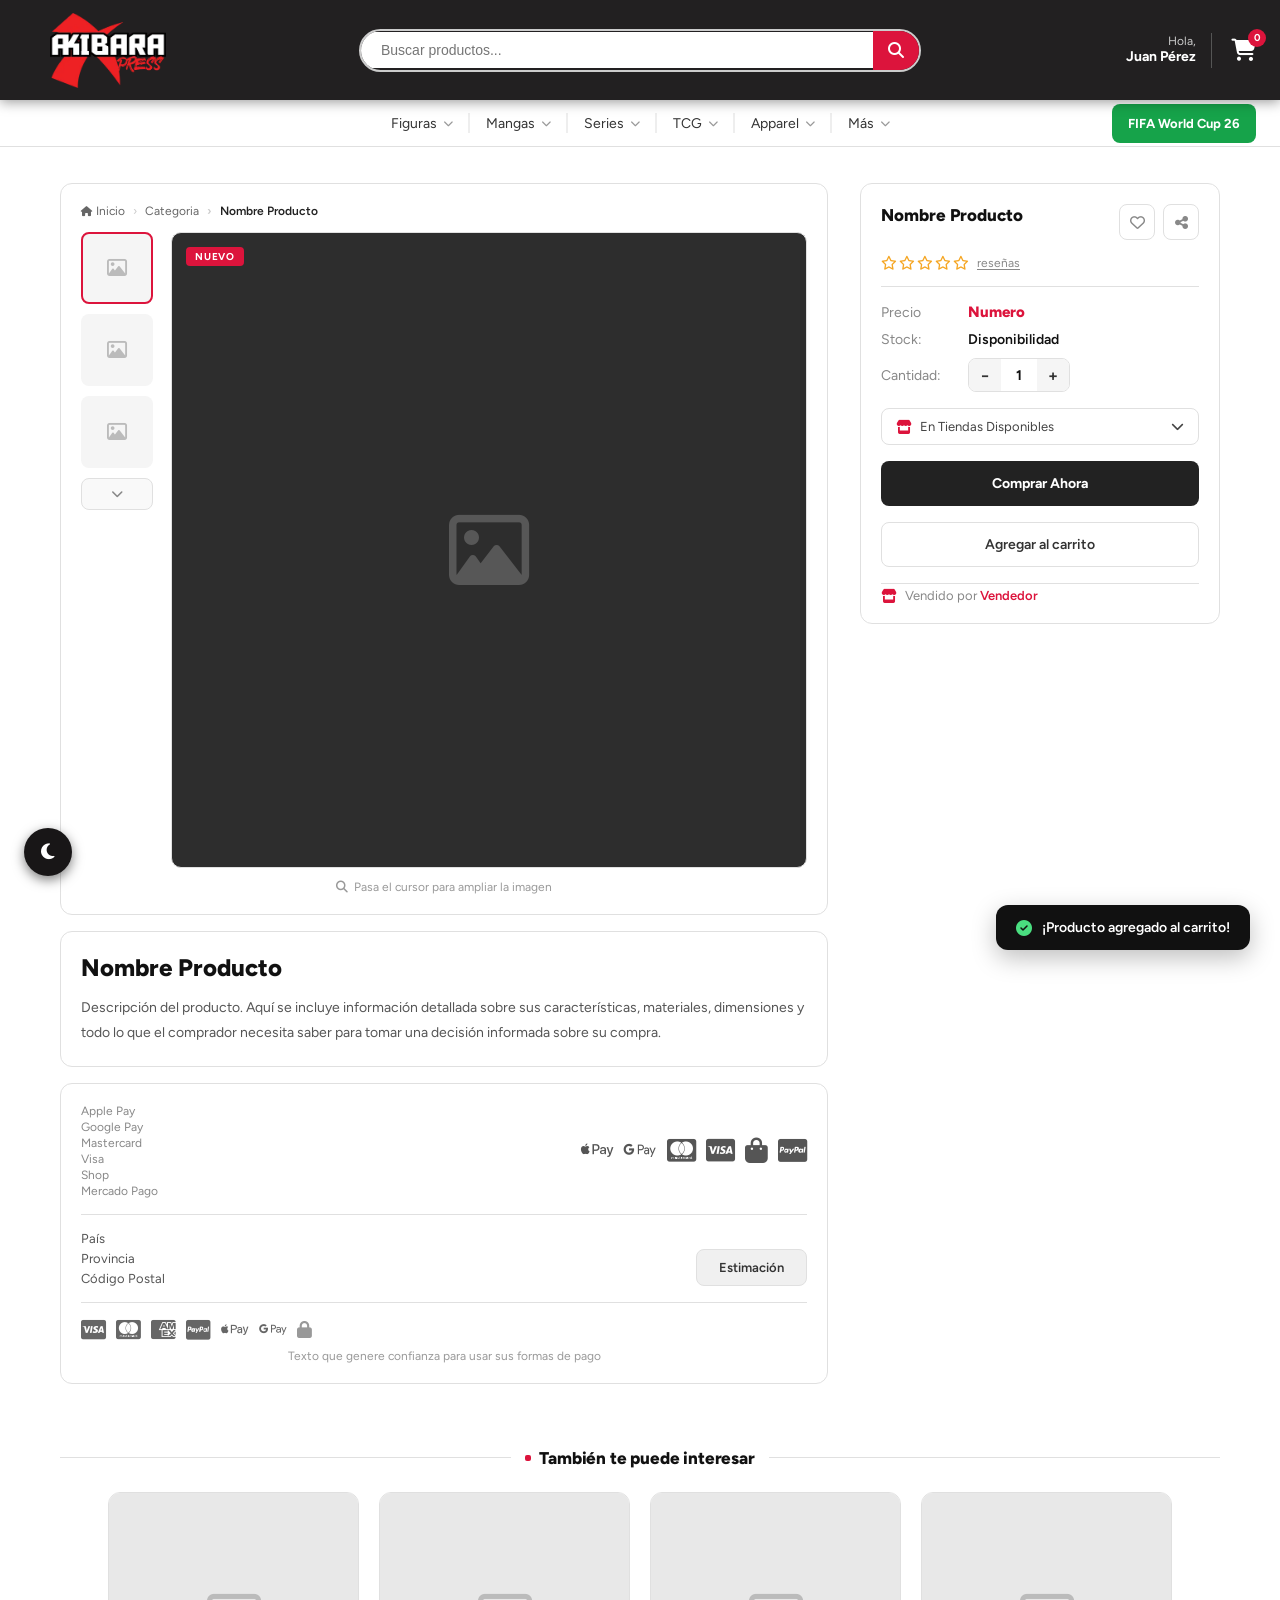
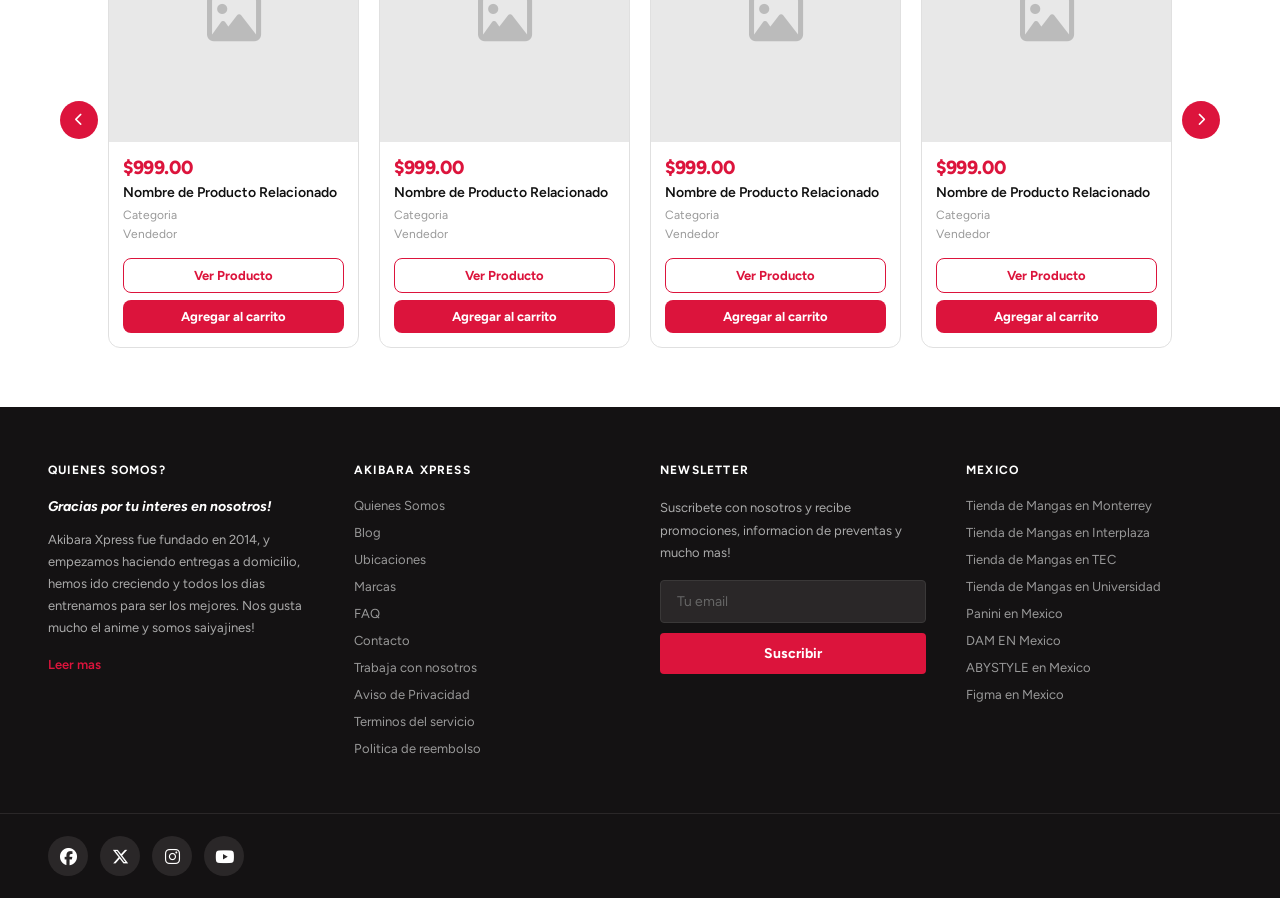
==== producto.html @ 28c67a55 "Correccion final del principal mas microinteraccion" ====
<!DOCTYPE html>
<html lang="es">
<head>
    <meta charset="UTF-8">
    <meta name="viewport" content="width=device-width, initial-scale=1.0">
    <title>Nombre Producto — AkibaraXpress</title>

    <!-- ── Estilos modulares ── -->
    <link rel="stylesheet" href="css/variables.css">
    <link rel="stylesheet" href="css/header.css">
    <link rel="stylesheet" href="css/subheader.css">
    <link rel="stylesheet" href="css/footer.css">
    <link rel="stylesheet" href="css/accesibilidad.css">
    <link rel="stylesheet" href="css/modo-oscuro.css">
    <link rel="stylesheet" href="css/contenido/principal.css">
    <link rel="stylesheet" href="css/contenido/producto.css">
    <link rel="stylesheet" href="css/responsivo.css">

    <!-- Iconos -->
    <link rel="stylesheet" href="https://cdnjs.cloudflare.com/ajax/libs/font-awesome/6.5.1/css/all.min.css">
</head>
<body>

    <!-- ========== HEADER ========== -->
    <header>
        <div class="Logo">
            <a href="index.html"><img src="Imagenes/logo.webp" alt="Logo AkibaraXpress"></a>
        </div>

        <div class="container">
            <input type="text" placeholder="Buscar productos...">
            <button aria-label="Buscar"><i class="fa-solid fa-magnifying-glass"></i></button>
        </div>

        <div class="user-section">
            <div class="user-info">
                <span class="saludo">Hola,</span>
                <span class="nombre-cliente">Juan Pérez</span>
            </div>
            <div class="separador"></div>
            <div class="carrito" role="button" aria-label="Ver carrito">
                <i class="fa-solid fa-cart-shopping"></i>
                <span class="carrito-badge" id="carritoBadge">0</span>
            </div>
        </div>

        <button class="hamburguesa" id="btnHamburguesa" aria-label="Abrir menú">
            <i class="fa-solid fa-bars"></i>
        </button>
    </header>

    <!-- ========== NAVEGACIÓN ========== -->
    <nav class="subheader">
        <div class="nav-items">
            <div class="nav-centro">
                <div class="nav-item"><span>Figuras</span><i class="fa-solid fa-chevron-down"></i></div>
                <div class="separador-nav"></div>
                <div class="nav-item"><span>Mangas</span><i class="fa-solid fa-chevron-down"></i></div>
                <div class="separador-nav"></div>
                <div class="nav-item"><span>Series</span><i class="fa-solid fa-chevron-down"></i></div>
                <div class="separador-nav"></div>
                <div class="nav-item"><span>TCG</span><i class="fa-solid fa-chevron-down"></i></div>
                <div class="separador-nav"></div>
                <div class="nav-item"><span>Apparel</span><i class="fa-solid fa-chevron-down"></i></div>
                <div class="separador-nav"></div>
                <div class="nav-item mas-item" id="mas-btn">
                    <span>Más</span>
                    <i class="fa-solid fa-chevron-down"></i>
                    <div class="dropdown" id="dropdown-mas">
                        <a href="#">Juegos</a>
                        <a href="#">Preventas</a>
                        <a href="#">Promociones</a>
                        <a href="#">Subastas</a>
                        <a href="#">Mercancía</a>
                    </div>
                </div>
            </div>
            <div class="nav-item destacado">
                <span>FIFA World Cup 26</span>
            </div>
        </div>
    </nav>

    <!-- ========== CONTENIDO PRINCIPAL ========== -->
    <main class="producto-detalle-main">

        <div class="pd-layout">

            <!-- ── COLUMNA IZQUIERDA ── -->
            <div class="pd-columna-izq">

                <!-- Módulo 1: Galería con breadcrumb anclado -->
                <div class="pd-modulo pd-modulo-galeria">
                    <nav aria-label="Migas de pan" class="pd-breadcrumb">
                        <ol id="breadcrumb">
                            <li><a href="index.html"><i class="fa-solid fa-house"></i> Inicio</a></li>
                            <li><a href="#" id="bc-categoria">Categoria</a></li>
                            <li class="active" aria-current="page" id="bc-producto">Nombre Producto</li>
                        </ol>
                    </nav>

                    <div class="pd-galeria-inner">
                        <!-- Miniaturas verticales (izquierda) -->
                        <div class="pd-thumbs-col" id="pdThumbs">
                            <div class="pd-thumb active" data-index="0"><i class="fa-regular fa-image"></i></div>
                            <div class="pd-thumb" data-index="1"><i class="fa-regular fa-image"></i></div>
                            <div class="pd-thumb" data-index="2"><i class="fa-regular fa-image"></i></div>
                            <button class="pd-thumb-nav-btn" id="btnThumbsDown" aria-label="Ver más">
                                <i class="fa-solid fa-chevron-down"></i>
                            </button>
                        </div>

                        <!-- Imagen principal -->
                        <div class="pd-imagen-principal" id="pdImagenPrincipal">
                            <i class="fa-regular fa-image"></i>
                            <span class="pd-badge-nuevo">NUEVO</span>
                        </div>
                    </div>

                    <p class="pd-zoom-hint">
                        <i class="fa-solid fa-magnifying-glass"></i> Pasa el cursor para ampliar la imagen
                    </p>
                </div>

                <!-- Módulo 2: Nombre + Descripción -->
                <div class="pd-modulo pd-modulo-descripcion">
                    <h2 class="pd-nombre-seccion" id="pdNombreDesc">Nombre Producto</h2>
                    <p class="pd-descripcion-texto">Descripción del producto. Aquí se incluye información detallada sobre sus características, materiales, dimensiones y todo lo que el comprador necesita saber para tomar una decisión informada sobre su compra.</p>
                </div>

                <!-- Módulo 3: Métodos de pago y envío -->
                <div class="pd-modulo pd-modulo-pagos">
                    <div class="pd-pago-metodos">
                        <div class="pd-metodos-labels">
                            <span>Apple Pay</span>
                            <span>Google Pay</span>
                            <span>Mastercard</span>
                            <span>Visa</span>
                            <span>Shop</span>
                            <span>Mercado Pago</span>
                        </div>
                        <div class="pd-metodos-iconos">
                            <i class="fa-brands fa-apple-pay"></i>
                            <i class="fa-brands fa-google-pay"></i>
                            <i class="fa-brands fa-cc-mastercard"></i>
                            <i class="fa-brands fa-cc-visa"></i>
                            <i class="fa-solid fa-bag-shopping"></i>
                            <i class="fa-brands fa-cc-paypal"></i>
                        </div>
                    </div>

                    <div class="pd-envio-estimador">
                        <div class="pd-envio-campos">
                            <p>País</p>
                            <p>Provincia</p>
                            <p>Código Postal</p>
                        </div>
                        <button class="pd-envio-btn">Estimación</button>
                    </div>

                    <div class="pd-seguridad">
                        <div class="pd-seguridad-iconos">
                            <i class="fa-brands fa-cc-visa"></i>
                            <i class="fa-brands fa-cc-mastercard"></i>
                            <i class="fa-brands fa-cc-amex"></i>
                            <i class="fa-brands fa-cc-paypal"></i>
                            <i class="fa-brands fa-apple-pay"></i>
                            <i class="fa-brands fa-google-pay"></i>
                            <i class="fa-solid fa-lock"></i>
                        </div>
                        <p class="pd-seguridad-texto">Texto que genere confianza para usar sus formas de pago</p>
                    </div>
                </div>

            </div>

            <!-- ── COLUMNA DERECHA (panel sticky) ── -->
            <div class="pd-columna-der">
                <div class="pd-panel">

                    <div class="pd-panel-header">
                        <h1 class="pd-nombre" id="pdNombre">Nombre Producto</h1>
                        <div class="pd-panel-top-acciones">
                            <button class="pd-btn-wish" aria-label="Agregar a favoritos">
                                <i class="fa-regular fa-heart"></i>
                            </button>
                            <button class="pd-btn-share" aria-label="Compartir">
                                <i class="fa-solid fa-share-nodes"></i>
                            </button>
                        </div>
                    </div>

                    <div class="pd-rating">
                        <div class="pd-estrellas">
                            <i class="fa-regular fa-star"></i>
                            <i class="fa-regular fa-star"></i>
                            <i class="fa-regular fa-star"></i>
                            <i class="fa-regular fa-star"></i>
                            <i class="fa-regular fa-star"></i>
                        </div>
                        <span class="pd-rating-total">reseñas</span>
                    </div>

                    <div class="pd-panel-divider"></div>

                    <div class="pd-filas-info">
                        <div class="pd-fila">
                            <span class="pd-fila-label">Precio</span>
                            <span class="pd-fila-valor pd-precio" id="pdPrecio">Numero</span>
                        </div>
                        <div class="pd-fila">
                            <span class="pd-fila-label">Stock:</span>
                            <span class="pd-fila-valor">Disponibilidad</span>
                        </div>
                        <div class="pd-fila">
                            <span class="pd-fila-label">Cantidad:</span>
                            <div class="pd-cantidad-ctrl">
                                <button class="pd-cantidad-btn" id="btnMenos" aria-label="Disminuir">−</button>
                                <span class="pd-cantidad-valor" id="cantidadValor">1</span>
                                <button class="pd-cantidad-btn" id="btnMas" aria-label="Aumentar">+</button>
                            </div>
                        </div>
                    </div>

                    <button class="pd-tiendas-btn">
                        <div class="pd-tiendas-left">
                            <i class="fa-solid fa-store"></i>
                            <span>En Tiendas Disponibles</span>
                        </div>
                        <i class="fa-solid fa-chevron-down"></i>
                    </button>

                    <button class="pd-btn-comprar" id="btnComprar">Comprar Ahora</button>

                    <button class="pd-btn-carrito" id="btnAgregarCarrito">Agregar al carrito</button>

                    <div class="pd-vendedor-row">
                        <i class="fa-solid fa-store"></i>
                        <span>Vendido por <a href="#" class="pd-vendedor-link">Vendedor</a></span>
                    </div>

                </div>
            </div>

        </div>

        <!-- ── Productos relacionados ── -->
        <section class="pd-relacionados">
            <div class="carrusel-header">
                <span class="carrusel-titulo">También te puede interesar</span>
            </div>

            <div class="productos-wrapper">
                <button class="carrusel-btn" id="btnIzqRel" aria-label="Anterior">
                    <i class="fa-solid fa-chevron-left"></i>
                </button>

                <div class="productos-track-container">
                    <div class="productos-track" id="relacionadosTrack">
                        <div class="producto-card">
                            <div class="producto-imagen"><i class="fa-regular fa-image"></i></div>
                            <div class="producto-info">
                                <span class="producto-precio">$999.00</span>
                                <span class="producto-nombre">Nombre de Producto Relacionado</span>
                                <span class="producto-categoria">Categoria</span>
                                <span class="producto-vendedor">Vendedor</span>
                                <div class="producto-botones">
                                    <button class="btn-ver">Ver Producto</button>
                                    <button class="btn-comprar">Agregar al carrito</button>
                                </div>
                            </div>
                        </div>
                        <div class="producto-card">
                            <div class="producto-imagen"><i class="fa-regular fa-image"></i></div>
                            <div class="producto-info">
                                <span class="producto-precio">$999.00</span>
                                <span class="producto-nombre">Nombre de Producto Relacionado</span>
                                <span class="producto-categoria">Categoria</span>
                                <span class="producto-vendedor">Vendedor</span>
                                <div class="producto-botones">
                                    <button class="btn-ver">Ver Producto</button>
                                    <button class="btn-comprar">Agregar al carrito</button>
                                </div>
                            </div>
                        </div>
                        <div class="producto-card">
                            <div class="producto-imagen"><i class="fa-regular fa-image"></i></div>
                            <div class="producto-info">
                                <span class="producto-precio">$999.00</span>
                                <span class="producto-nombre">Nombre de Producto Relacionado</span>
                                <span class="producto-categoria">Categoria</span>
                                <span class="producto-vendedor">Vendedor</span>
                                <div class="producto-botones">
                                    <button class="btn-ver">Ver Producto</button>
                                    <button class="btn-comprar">Agregar al carrito</button>
                                </div>
                            </div>
                        </div>
                        <div class="producto-card">
                            <div class="producto-imagen"><i class="fa-regular fa-image"></i></div>
                            <div class="producto-info">
                                <span class="producto-precio">$999.00</span>
                                <span class="producto-nombre">Nombre de Producto Relacionado</span>
                                <span class="producto-categoria">Categoria</span>
                                <span class="producto-vendedor">Vendedor</span>
                                <div class="producto-botones">
                                    <button class="btn-ver">Ver Producto</button>
                                    <button class="btn-comprar">Agregar al carrito</button>
                                </div>
                            </div>
                        </div>
                        <div class="producto-card">
                            <div class="producto-imagen"><i class="fa-regular fa-image"></i></div>
                            <div class="producto-info">
                                <span class="producto-precio">$999.00</span>
                                <span class="producto-nombre">Nombre de Producto Relacionado</span>
                                <span class="producto-categoria">Categoria</span>
                                <span class="producto-vendedor">Vendedor</span>
                                <div class="producto-botones">
                                    <button class="btn-ver">Ver Producto</button>
                                    <button class="btn-comprar">Agregar al carrito</button>
                                </div>
                            </div>
                        </div>
                    </div>
                </div>

                <button class="carrusel-btn" id="btnDerRel" aria-label="Siguiente">
                    <i class="fa-solid fa-chevron-right"></i>
                </button>
            </div>
        </section>

    </main>

    <!-- ========== PIE DE PÁGINA ========== -->
    <footer>
        <div class="footer-principal">
            <div class="footer-col">
                <h4 class="footer-titulo-col">Quienes Somos?</h4>
                <p class="footer-subtitulo">Gracias por tu interes en nosotros!</p>
                <p class="footer-descripcion">Akibara Xpress fue fundado en 2014, y empezamos haciendo entregas a domicilio, hemos ido creciendo y todos los dias entrenamos para ser los mejores. Nos gusta mucho el anime y somos saiyajines!</p>
                <a href="#" class="footer-leer-mas">Leer mas</a>
            </div>
            <div class="footer-col">
                <h4 class="footer-titulo-col">Akibara Xpress</h4>
                <ul>
                    <li><a href="#">Quienes Somos</a></li>
                    <li><a href="#">Blog</a></li>
                    <li><a href="#">Ubicaciones</a></li>
                    <li><a href="#">Marcas</a></li>
                    <li><a href="#">FAQ</a></li>
                    <li><a href="#">Contacto</a></li>
                    <li><a href="#">Trabaja con nosotros</a></li>
                    <li><a href="#">Aviso de Privacidad</a></li>
                    <li><a href="#">Terminos del servicio</a></li>
                    <li><a href="#">Politica de reembolso</a></li>
                </ul>
            </div>
            <div class="footer-col">
                <h4 class="footer-titulo-col">Newsletter</h4>
                <p class="footer-descripcion">Suscribete con nosotros y recibe promociones, informacion de preventas y mucho mas!</p>
                <div class="newsletter-form">
                    <input type="email" placeholder="Tu email" aria-label="Correo electronico">
                    <button>Suscribir</button>
                </div>
            </div>
            <div class="footer-col">
                <h4 class="footer-titulo-col">Mexico</h4>
                <ul>
                    <li><a href="#">Tienda de Mangas en Monterrey</a></li>
                    <li><a href="#">Tienda de Mangas en Interplaza</a></li>
                    <li><a href="#">Tienda de Mangas en TEC</a></li>
                    <li><a href="#">Tienda de Mangas en Universidad</a></li>
                    <li><a href="#">Panini en Mexico</a></li>
                    <li><a href="#">DAM EN Mexico</a></li>
                    <li><a href="#">ABYSTYLE en Mexico</a></li>
                    <li><a href="#">Figma en Mexico</a></li>
                </ul>
            </div>
        </div>
        <div class="footer-inferior">
            <div class="footer-redes">
                <a href="#" aria-label="Facebook"><i class="fa-brands fa-facebook"></i></a>
                <a href="#" aria-label="X / Twitter"><i class="fa-brands fa-x-twitter"></i></a>
                <a href="#" aria-label="Instagram"><i class="fa-brands fa-instagram"></i></a>
                <a href="#" aria-label="YouTube"><i class="fa-brands fa-youtube"></i></a>
            </div>
        </div>
    </footer>

    <!-- Botón modo oscuro -->
    <button id="btnModo" aria-label="Cambiar modo">
        <i class="fa-solid fa-moon"></i>
    </button>

    <!-- Toast -->
    <div class="pd-toast" id="pdToast">
        <i class="fa-solid fa-circle-check"></i>
        <span>¡Producto agregado al carrito!</span>
    </div>

    <!-- ── Scripts modulares ── -->
    <script src="js/utils.js"></script>
    <script src="js/header.js"></script>
    <script src="js/modo-oscuro.js"></script>
    <script src="js/producto.js"></script>

</body>
</html>
---- css/variables.css ----
/* ============================================================
   variables.css — Tokens de diseño, Reset y Base
   ============================================================ */

@import url('https://fonts.googleapis.com/css2?family=Figtree:ital,wght@0,300..900;1,300..900&display=swap');

/* ── 0. TOKENS ── */
:root {
    /* Colores */
    --color-primario:       #dc143c;
    --color-primario-dark:  #a50000;
    --color-primario-light: #ffeaea;
    --color-fondo-header:   #1a1819;
    --color-fondo-footer:   #141213;
    --color-texto-claro:    #ffffff;
    --color-texto-gris:     #aaaaaa;
    --color-borde:          #e0e0e0;
    --color-fondo-alt:      #f5f5f5;

    /* Tipografía */
    --fuente-principal: 'Figtree', 'Franklin Gothic Medium', Arial, sans-serif;
    --fuente-jp:        'Noto Sans JP', sans-serif;

    /* Espaciado */
    --padding-seccion: 30px 60px;
    --gap-carrusel:    20px;

    /* Tamaños */
    --alto-header:      64px;
    --alto-header-desk: 100px;
    --radio-btn:        8px;
    --radio-card:       12px;

    /* Transiciones */
    --trans-rapida: 0.2s ease;
    --trans-normal: 0.35s ease;
    --trans-lenta:  0.5s ease;
}

/* ── 1. RESET ── */
*, *::before, *::after {
    box-sizing: border-box;
    margin: 0;
    padding: 0;
}

html { scroll-behavior: smooth; }

body {
    font-family: var(--fuente-principal);
    color: #222;
    background-color: #fff;
    min-height: 100vh;
}

img    { display: block; max-width: 100%; }
a      { color: inherit; text-decoration: none; }
button { font-family: inherit; cursor: pointer; }
ul     { list-style: none; }
h2, h3, h4 { font-weight: 700; }
---- css/header.css ----
/* ============================================================
   header.css — Estilos del encabezado principal
   ============================================================ */

header {
    display: flex;
    height: var(--alto-header-desk);
    background-color: rgb(34, 32, 33);
    justify-content: center;
    align-items: center;
    position: sticky;
    top: 0;
    z-index: 100;
    box-shadow: 0 2px 12px rgba(0, 0, 0, 0.4);
    transition: height var(--trans-normal), box-shadow var(--trans-normal);
}

/* ── Logo ── */
.Logo {
    position: absolute;
    left: 50px;
    display: flex;
    align-items: center;
    cursor: pointer;
}

.Logo img {
    height: 75px;
    transition: height var(--trans-normal);
}

/* ── Buscador ── */
.container {
    display: flex;
    align-items: center;
    border-radius: 40px;
    overflow: hidden;
    border: 2px solid #ccc;
}

.container input {
    width: 40vw;
    max-width: 800px;
    padding: 10px 20px;
    border: none;
    outline: none;
    font-size: 14px;
    transition: padding var(--trans-normal);
}

.container button {
    background-color: var(--color-primario);
    padding: 10px 15px;
    border: none;
    color: white;
    font-size: 16px;
}

/* ── Sección usuario ── */
.user-section {
    position: absolute;
    right: 20px;
    display: flex;
    align-items: center;
    gap: 15px;
}

.user-info {
    display: flex;
    flex-direction: column;
    align-items: flex-end;
    line-height: 1.2;
}

.saludo         { font-size: 12px; color: #ccc; }

.nombre-cliente {
    font-size: 14px;
    font-weight: bold;
    color: white;
    cursor: pointer;
    transition: color var(--trans-rapida);
}

.nombre-cliente:hover { color: var(--color-primario); }

/* ── Separador vertical ── */
.separador {
    width: 1px;
    height: 35px;
    background-color: #555;
}

/* ── Carrito ── */
.carrito {
    background: none;
    border: none;
    color: white;
    font-size: 22px;
    position: relative;
    padding: 4px;
    transition: color var(--trans-rapida);
}

.carrito:hover { color: var(--color-primario); }

.carrito-badge {
    position: absolute;
    top: -4px;
    right: -6px;
    background-color: var(--color-primario);
    color: white;
    font-size: 10px;
    font-weight: 700;
    width: 18px;
    height: 18px;
    border-radius: 50%;
    display: flex;
    align-items: center;
    justify-content: center;
    transition: transform var(--trans-rapida);
    pointer-events: none;
}

/* ── Animación del ícono al agregar al carrito ── */
@keyframes cartBounce {
    0%   { transform: scale(1)    rotate(0deg); }
    25%  { transform: scale(1.45) rotate(-15deg); }
    50%  { transform: scale(1.25) rotate(12deg); }
    75%  { transform: scale(1.12) rotate(-6deg); }
    100% { transform: scale(1)    rotate(0deg); }
}

@keyframes badgePop {
    0%   { transform: scale(1);   }
    50%  { transform: scale(1.65); }
    100% { transform: scale(1);   }
}

.carrito i.animando { animation: cartBounce 0.5s ease forwards; }
.carrito-badge.pop  { animation: badgePop 0.3s ease forwards; }

/* ── Botón hamburguesa ── */
.hamburguesa {
    display: none;
    background: none;
    border: none;
    color: white;
    font-size: 22px;
    padding: 6px;
    transition: color var(--trans-rapida);
}

.hamburguesa:hover { color: var(--color-primario); }

/* ── Estado comprimido al hacer scroll ── */
header.scrolled {
    height: var(--alto-header);
    box-shadow: 0 4px 20px rgba(0, 0, 0, 0.6);
}

header.scrolled .Logo img      { height: 45px; }
header.scrolled .container input { padding: 7px 16px; }

header.scrolled ~ .subheader {
    top: var(--alto-header);
    transition: top var(--trans-normal);
}
---- css/subheader.css ----
/* ============================================================
   subheader.css — Barra de navegación secundaria
   ============================================================ */

.subheader {
    background-color: #fff;
    border-bottom: 1px solid var(--color-borde);
    position: sticky;
    top: var(--alto-header-desk);
    z-index: 99;
    transition: top var(--trans-normal);
}

.nav-items {
    display: flex;
    align-items: center;
    justify-content: space-between;
    padding: 0 20px;
    min-height: 46px;
}

.nav-centro {
    display: flex;
    align-items: center;
    position: absolute;
    left: 50%;
    transform: translateX(-50%);
}

.nav-item {
    display: flex;
    align-items: center;
    gap: 6px;
    padding: 12px 16px;
    cursor: pointer;
    font-size: 14px;
    color: #333;
    position: relative;
    white-space: nowrap;
    transition: background-color var(--trans-rapida), color var(--trans-rapida);
    user-select: none;
}

.nav-item:hover,
.nav-item:focus-visible {
    background-color: var(--color-fondo-alt);
    outline: none;
}

.nav-item i {
    font-size: 10px;
    color: #999;
    pointer-events: none;
}

/* ── Separador entre items ── */
.separador-nav {
    width: 1px;
    height: 20px;
    background-color: #ddd;
    flex-shrink: 0;
}

/* ── Botón destacado (FIFA) ── */
.nav-item.destacado {
    background-color: #16a34a;
    color: white;
    border-radius: var(--radio-btn);
    font-weight: 700;
    font-size: 13px;
    margin-left: auto;
    margin-right: 4px;
}

.nav-item.destacado:hover,
.nav-item.destacado:focus-visible {
    background-color: #15803d;
}

/* ── Dropdown "Más" ── */
.dropdown {
    display: none;
    position: absolute;
    top: calc(100% + 4px);
    left: 0;
    background-color: white;
    border: 1px solid var(--color-borde);
    border-radius: var(--radio-btn);
    min-width: 170px;
    box-shadow: 0 8px 24px rgba(0, 0, 0, 0.12);
    z-index: 300;
    overflow: hidden;
}

.dropdown a {
    display: block;
    padding: 10px 18px;
    font-size: 14px;
    color: #333;
    transition: background-color var(--trans-rapida), color var(--trans-rapida);
}

.dropdown a:hover {
    background-color: var(--color-fondo-alt);
    color: var(--color-primario);
}

.mas-item:hover .dropdown,
.mas-item.active .dropdown {
    display: block;
}
---- css/footer.css ----
/* ============================================================
   footer.css — Pie de página
   ============================================================ */

footer {
    background-color: var(--color-fondo-footer);
    color: var(--color-texto-gris);
    font-size: 14px;
}

/* ── Grid principal (4 columnas) ── */
.footer-principal {
    display: grid;
    grid-template-columns: repeat(4, 1fr);
    gap: 40px;
    padding: 56px 48px;
}

.footer-titulo-col {
    color: white;
    font-size: 12px;
    font-weight: 700;
    text-transform: uppercase;
    letter-spacing: 0.1em;
    margin-bottom: 20px;
}

.footer-subtitulo {
    color: white;
    font-weight: bold;
    font-style: italic;
    margin-bottom: 12px;
    line-height: 1.4;
}

.footer-descripcion {
    color: #aaa;
    line-height: 1.7;
    margin-bottom: 16px;
    font-size: 13px;
}

.footer-leer-mas {
    color: var(--color-primario);
    font-size: 13px;
    font-weight: 600;
    transition: color var(--trans-rapida);
}

.footer-leer-mas:hover { color: #ff3355; }

/* ── Listas de enlaces ── */
.footer-col ul {
    display: flex;
    flex-direction: column;
    gap: 10px;
}

.footer-col ul a {
    color: #999;
    font-size: 13px;
    transition: color var(--trans-rapida);
}

.footer-col ul a:hover { color: white; }

/* ── Newsletter ── */
.newsletter-form {
    display: flex;
    flex-direction: column;
    gap: 10px;
}

.newsletter-form input {
    width: 100%;
    padding: 12px 16px;
    background-color: #2a2728;
    border: 1px solid #3a3838;
    border-radius: 4px;
    outline: none;
    color: white;
    font-family: inherit;
    font-size: 14px;
    transition: border-color var(--trans-rapida);
}

.newsletter-form input::placeholder { color: #666; }
.newsletter-form input:focus         { border-color: var(--color-primario); }

.newsletter-form button {
    padding: 12px 16px;
    background-color: var(--color-primario);
    color: white;
    border: none;
    border-radius: 4px;
    font-size: 14px;
    font-weight: 700;
    transition: background-color var(--trans-rapida);
}

.newsletter-form button:hover { background-color: var(--color-primario-dark); }

/* ── Barra inferior con redes ── */
.footer-inferior {
    border-top: 1px solid #2a2728;
    padding: 22px 48px;
    display: flex;
    justify-content: space-between;
    align-items: center;
    flex-wrap: wrap;
    gap: 16px;
}

.footer-copy { font-size: 12px; color: #555; }

.footer-redes { display: flex; gap: 12px; }

.footer-redes a {
    display: flex;
    align-items: center;
    justify-content: center;
    width: 40px;
    height: 40px;
    border-radius: 50%;
    background-color: #2a2728;
    color: white;
    font-size: 17px;
    transition: background-color var(--trans-rapida), transform var(--trans-rapida);
}

.footer-redes a:hover {
    background-color: var(--color-primario);
    transform: translateY(-2px);
}
---- css/accesibilidad.css ----
/* ============================================================
   accesibilidad.css — Barra de carga y utilidades de accesibilidad
   ============================================================ */

/* ── Barra de progreso de carga ── */
#barra-carga {
    position: fixed;
    top: 0;
    left: 0;
    width: 100%;
    height: 3px;
    background-color: transparent;
    z-index: 9999;
}

#barra-carga-fill {
    height: 100%;
    width: 0%;
    background-color: var(--color-primario);
    transition: width 0.4s ease;
}

/* Oculta el contenido mientras la página carga */
body.cargando              { overflow: hidden; }
body.cargando > *:not(#barra-carga) { opacity: 0; }
body:not(.cargando) > *   { opacity: 1; transition: opacity 0.4s ease; }

/* ── Skip link (accesibilidad de teclado) ── */
.skip-link {
    position: absolute;
    top: -100%;
    left: 8px;
    background-color: var(--color-primario);
    color: white;
    padding: 8px 16px;
    border-radius: 0 0 var(--radio-btn) var(--radio-btn);
    font-size: 14px;
    font-weight: 600;
    z-index: 10000;
    transition: top var(--trans-rapida);
}

.skip-link:focus { top: 0; }

/* ── Outline global para navegación por teclado ── */
:focus-visible {
    outline: 2px solid var(--color-primario);
    outline-offset: 2px;
}
---- css/modo-oscuro.css ----
/* ============================================================
   modo-oscuro.css — Botón de toggle y overrides para modo oscuro
   ============================================================ */

/* ── Botón flotante ── */
#btnModo {
    position: fixed;
    bottom: 24px;
    left: 24px;
    width: 48px;
    height: 48px;
    border-radius: 50%;
    border: none;
    background-color: rgb(24, 22, 23);
    color: white;
    font-size: 18px;
    cursor: pointer;
    z-index: 200;
    display: flex;
    align-items: center;
    justify-content: center;
    box-shadow: 0 4px 12px rgba(0, 0, 0, 0.5);
    transition: background-color var(--trans-rapida), transform var(--trans-rapida);
}

#btnModo:hover {
    background-color: var(--color-primario);
    transform: scale(1.1);
}

/* ============================================================
   OVERRIDES — se activan cuando <body> tiene .modo-oscuro
   ============================================================ */

/* ── Base ── */
body.modo-oscuro {
    background-color: rgb(30, 28, 29);
    color: #e0e0e0;
}

/* ── Secciones principales — mismo fondo para coherencia ── */
body.modo-oscuro .carrusel-section,
body.modo-oscuro .productos-section,
body.modo-oscuro .lo-mas-nuevo-section {
    background-color: rgb(24, 22, 23);
}

/* ── Encabezados de sección ── */
body.modo-oscuro .carrusel-titulo,
body.modo-oscuro .productos-titulo {
    color: #f0f0f0;
}

body.modo-oscuro .carrusel-header::before,
body.modo-oscuro .carrusel-header::after,
body.modo-oscuro .productos-header::before,
body.modo-oscuro .productos-header::after {
    background-color: #3a3838;
}

/* ── Carrusel de figuras ── */
body.modo-oscuro .carrusel-item span       { color: #ccc; }
body.modo-oscuro .carrusel-item:hover span { color: var(--color-primario); }

body.modo-oscuro .carrusel-circulo {
    background-color: rgb(40, 38, 39);
    border-color: transparent;
    color: #555;
}

body.modo-oscuro .carrusel-item:hover .carrusel-circulo {
    border-color: var(--color-primario);
    background-color: rgb(46, 44, 45);
    color: #666;
}

/* ── Tarjetas de producto ── */
body.modo-oscuro .producto-card {
    background-color: rgb(36, 34, 35);
    border-color: #3a3838;
}

body.modo-oscuro .producto-card:hover {
    border-color: #555;
    box-shadow: 0 12px 32px rgba(0, 0, 0, 0.4);
}

body.modo-oscuro .producto-imagen {
    background-color: rgb(40, 38, 39);
    color: #555;
}

body.modo-oscuro .producto-card:hover .producto-imagen {
    background-color: rgb(46, 44, 45);
}

body.modo-oscuro .producto-nombre           { color: #e8e8e8; }
body.modo-oscuro .producto-card:hover .producto-nombre { color: var(--color-primario); }
body.modo-oscuro .producto-categoria        { color: #777; }
body.modo-oscuro .producto-vendedor         { color: #777; }
body.modo-oscuro .producto-vendedor:hover   { color: var(--color-primario); }

/* ── Subheader / Nav ── */
body.modo-oscuro .subheader {
    background-color: rgb(24, 22, 23);
    border-bottom-color: rgba(255, 255, 255, 0.1);
}

body.modo-oscuro .nav-item          { color: #ddd; }
body.modo-oscuro .nav-item:hover    { color: var(--color-primario); }
body.modo-oscuro .nav-item.destacado:hover { color: white; }

body.modo-oscuro .nav-item i        { color: rgba(255, 255, 255, 0.5); }
body.modo-oscuro .separador-nav     { background-color: rgba(255, 255, 255, 0.15); }

body.modo-oscuro .dropdown {
    background-color: rgb(30, 28, 29);
    border-color: #3a3838;
}
body.modo-oscuro .dropdown a        { color: #ddd; }
body.modo-oscuro .dropdown a:hover  { background-color: rgb(40, 38, 39); color: var(--color-primario); }

/* ── Página de Producto — breadcrumb ── */
body.modo-oscuro .pd-breadcrumb a       { color: #888; }
body.modo-oscuro .pd-breadcrumb li      { color: #666; }
body.modo-oscuro .pd-breadcrumb li.active { color: #ddd; }

/* ── Página de Producto — módulos ── */
body.modo-oscuro .pd-modulo,
body.modo-oscuro .pd-panel {
    background-color: rgb(36, 34, 35);
    border-color: #3a3838;
}

body.modo-oscuro .pd-imagen-principal {
    background-color: #1e1c1d;
    border-color: #3a3838;
}

body.modo-oscuro .pd-thumb {
    background-color: rgb(40, 38, 39);
    border-color: transparent;
    color: #555;
}

body.modo-oscuro .pd-thumb.active { border-color: var(--color-primario); }

body.modo-oscuro .pd-thumb-nav-btn {
    background-color: rgb(40, 38, 39);
    border-color: #3a3838;
    color: #777;
}

body.modo-oscuro .pd-nombre,
body.modo-oscuro .pd-nombre-seccion { color: #f0f0f0; }

body.modo-oscuro .pd-descripcion-texto { color: #aaa; }

body.modo-oscuro .pd-panel-divider { background-color: #3a3838; }

body.modo-oscuro .pd-fila-label    { color: #777; }
body.modo-oscuro .pd-fila-valor    { color: #e0e0e0; }

body.modo-oscuro .pd-estrellas     { color: #c8861a; }
body.modo-oscuro .pd-rating-total  { color: #777; }

body.modo-oscuro .pd-cantidad-ctrl { border-color: #3a3838; }
body.modo-oscuro .pd-cantidad-btn  { background-color: rgb(40, 38, 39); color: #ccc; }
body.modo-oscuro .pd-cantidad-valor { color: #e0e0e0; }

body.modo-oscuro .pd-tiendas-btn {
    background-color: rgb(36, 34, 35);
    border-color: #3a3838;
    color: #ccc;
}
body.modo-oscuro .pd-tiendas-btn:hover { border-color: #666; }

body.modo-oscuro .pd-btn-comprar {
    background-color: #e8e8e8;
    color: #111;
}
body.modo-oscuro .pd-btn-comprar:hover { background-color: white; }

body.modo-oscuro .pd-btn-carrito {
    background-color: transparent;
    border-color: #555;
    color: #ccc;
}
body.modo-oscuro .pd-btn-carrito:hover {
    border-color: #888;
    background-color: rgb(40, 38, 39);
}

body.modo-oscuro .pd-btn-wish,
body.modo-oscuro .pd-btn-share {
    background-color: rgb(40, 38, 39);
    border-color: #3a3838;
    color: #888;
}

body.modo-oscuro .pd-btn-wish:hover,
body.modo-oscuro .pd-btn-share:hover {
    border-color: var(--color-primario);
    color: var(--color-primario);
}

body.modo-oscuro .pd-vendedor-row  { color: #777; border-top-color: #3a3838; }

body.modo-oscuro .pd-zoom-hint     { color: #666; }

/* ── Página de Producto — módulo pagos ── */
body.modo-oscuro .pd-pago-metodos  { border-bottom-color: #3a3838; }
body.modo-oscuro .pd-metodos-labels span { color: #777; }
body.modo-oscuro .pd-metodos-iconos { color: #777; }

body.modo-oscuro .pd-envio-campos  { color: #888; }
body.modo-oscuro .pd-envio-btn {
    background-color: rgb(40, 38, 39);
    border-color: #3a3838;
    color: #ccc;
}
body.modo-oscuro .pd-envio-btn:hover { background-color: rgb(46, 44, 45); }

body.modo-oscuro .pd-seguridad     { border-top-color: #3a3838; }
body.modo-oscuro .pd-seguridad-iconos { color: #666; }
body.modo-oscuro .pd-seguridad-texto  { color: #666; }

/* ── Toast ── */
body.modo-oscuro .pd-toast { background-color: rgb(40, 38, 39); }
---- css/contenido/principal.css ----
/* ============================================================
   contenido/principal.css — Banner, Carruseles y Productos
   ============================================================ */

/* ============================================================
   BANNER / SLIDER
   ============================================================ */
.banner-container {
    position: relative;
    width: 100%;
    height: clamp(160px, 28vw, 360px);
    overflow: hidden;
    background-color: #1e1b1c;
    z-index: 1;
}

.banner-track {
    display: flex;
    height: 100%;
    transition: transform var(--trans-lenta);
    will-change: transform;
}

.banner-slide {
    min-width: 100%;
    display: flex;
    align-items: center;
    justify-content: center;
    font-size: clamp(48px, 9vw, 90px);
    color: rgba(255, 255, 255, 0.15);
}

.banner-slide.slide-1 { background-color: #1e1b1c; }
.banner-slide.slide-2 { background-color: #231e1f; }
.banner-slide.slide-3 { background-color: #1a1819; }
.banner-slide.slide-4 { background-color: #252122; }
.banner-slide.slide-5 { background-color: #201d1e; }

/* ── Flechas del banner ── */
.banner-btn {
    position: absolute;
    top: 50%;
    transform: translateY(-50%);
    z-index: 10;
    width: 46px;
    height: 46px;
    border-radius: 50%;
    border: none;
    background-color: rgba(0, 0, 0, 0.5);
    color: white;
    font-size: 15px;
    cursor: pointer;
    display: flex;
    align-items: center;
    justify-content: center;
    opacity: 0;
    transition: opacity var(--trans-rapida), background-color var(--trans-rapida), transform var(--trans-rapida);
    backdrop-filter: blur(4px);
}

.banner-container:hover .banner-btn { opacity: 1; }

.banner-btn:hover {
    background-color: var(--color-primario);
    transform: translateY(-50%) scale(1.1);
}

.banner-btn-izq { left: 20px; }
.banner-btn-der { right: 20px; }

/* ── Dots del banner (pills animadas) ── */
.banner-dots {
    position: absolute;
    bottom: 16px;
    left: 50%;
    transform: translateX(-50%);
    display: flex;
    gap: 6px;
    align-items: center;
}

.dot {
    height: 8px;
    width: 8px;
    border-radius: 4px;
    background-color: rgba(255, 255, 255, 0.35);
    border: none;
    cursor: pointer;
    padding: 0;
    transition: background-color var(--trans-normal), width var(--trans-normal);
}

.dot:hover { background-color: rgba(255, 255, 255, 0.65); }
.dot.active { background-color: white; width: 24px; }


/* ============================================================
   ENCABEZADO DE SECCIÓN (compartido)
   ============================================================ */
.carrusel-header,
.productos-header {
    display: flex;
    align-items: center;
    gap: 14px;
    margin-bottom: 24px;
    max-width: 1400px;
    margin-left: auto;
    margin-right: auto;
}

.carrusel-header::before, .carrusel-header::after,
.productos-header::before, .productos-header::after {
    content: '';
    flex: 1;
    height: 1px;
    background-color: var(--color-borde);
}

.carrusel-titulo,
.productos-titulo {
    font-size: 17px;
    font-weight: 800;
    white-space: nowrap;
    color: #111;
    letter-spacing: -0.01em;
    display: flex;
    align-items: center;
    gap: 8px;
}

.carrusel-titulo::before,
.productos-titulo::before {
    content: '';
    display: inline-block;
    width: 6px;
    height: 6px;
    border-radius: 2px;
    background-color: var(--color-primario);
    flex-shrink: 0;
}


/* ============================================================
   BOTÓN DE NAVEGACIÓN (compartido carruseles)
   ============================================================ */
.carrusel-btn {
    background-color: var(--color-primario);
    border: none;
    border-radius: 50%;
    width: 38px;
    height: 38px;
    display: flex;
    align-items: center;
    justify-content: center;
    cursor: pointer;
    font-size: 13px;
    color: white;
    flex-shrink: 0;
    transition: transform var(--trans-rapida), box-shadow var(--trans-rapida), background-color var(--trans-rapida);
}

.carrusel-btn:hover {
    transform: scale(1.18);
    box-shadow: 0 4px 14px rgba(220, 20, 60, 0.4);
    background-color: var(--color-primario-dark);
}

.carrusel-btn:active { transform: scale(0.95); }


/* ============================================================
   WRAPPER (compartido)
   ============================================================ */
.carrusel-wrapper,
.productos-wrapper {
    display: flex;
    align-items: center;
    gap: 10px;
    max-width: 1400px;
    margin-left: auto;
    margin-right: auto;
}

/* Track containers: overflow-x corta el carrusel horizontal,
   padding+margin negativos dan espacio vertical para el hover sin clipear */
.carrusel-track-container,
.productos-track-container {
    overflow: hidden;
    flex: 1;
    padding-top: 16px;
    margin-top: -16px;
    padding-bottom: 10px;
    margin-bottom: -10px;
}


/* ============================================================
   CARRUSEL DE FIGURAS
   ============================================================ */
.carrusel-section {
    padding: 36px 60px;
    background-color: var(--color-fondo-alt);
}

.carrusel-track {
    display: flex;
    gap: var(--gap-carrusel);
    transition: transform var(--trans-lenta);
    will-change: transform;
}

.carrusel-item {
    display: flex;
    flex-direction: column;
    align-items: center;
    gap: 10px;
    min-width: calc((100% - (var(--gap-carrusel) * 4)) / 5);
    cursor: pointer;
    flex-shrink: 0;
}

.carrusel-circulo {
    width: 100%;
    aspect-ratio: 1;
    max-width: 160px;
    border-radius: 50%;
    background-color: #e8e8e8;
    border: 2px solid transparent;
    display: flex;
    align-items: center;
    justify-content: center;
    font-size: clamp(32px, 5vw, 50px);
    color: #bbb;
    overflow: hidden;
    transition: border-color var(--trans-normal), transform var(--trans-normal), box-shadow var(--trans-normal), background-color var(--trans-rapida);
}

.carrusel-item:hover .carrusel-circulo {
    border-color: var(--color-primario);
    transform: translateY(-6px) scale(1.07);
    box-shadow: 0 12px 28px rgba(220, 20, 60, 0.2);
    background-color: #ddd;
}

.carrusel-item span {
    font-size: 13px;
    color: #555;
    text-align: center;
    font-weight: 600;
    transition: color var(--trans-rapida);
}

.carrusel-item:hover span { color: var(--color-primario); }


/* ============================================================
   SECCIÓN DE PRODUCTOS (compartida: Lo Más Nuevo + Destacados)
   ============================================================ */
.productos-section {
    padding: 36px 60px;
    background-color: var(--color-fondo-alt);
}

/* Lo Más Nuevo con fondo blanco para separación visual clara */
.lo-mas-nuevo-section {
    var(--color-fondo-alt);
}

.productos-track {
    display: flex;
    gap: var(--gap-carrusel);
    transition: transform var(--trans-lenta);
    will-change: transform;
}

/* 4 tarjetas visibles en desktop */
.producto-card {
    min-width: calc((100% - (var(--gap-carrusel) * 3)) / 4);
    background-color: white;
    border-radius: var(--radio-card);
    overflow: hidden;
    border: 1px solid var(--color-borde);
    display: flex;
    flex-direction: column;
    flex-shrink: 0;
    cursor: pointer;
    transition: box-shadow var(--trans-normal), transform var(--trans-normal), border-color var(--trans-rapida);
}

.producto-card:hover {
    box-shadow: 0 14px 36px rgba(0, 0, 0, 0.12);
    transform: translateY(-7px);
    border-color: #d0d0d0;
}

.producto-imagen {
    width: 100%;
    aspect-ratio: 1;
    background-color: #e8e8e8;
    display: flex;
    align-items: center;
    justify-content: center;
    font-size: clamp(36px, 6vw, 54px);
    color: #bbb;
    transition: background-color var(--trans-rapida);
}

.producto-card:hover .producto-imagen { background-color: #ddd; }

.producto-info {
    padding: 14px;
    display: flex;
    flex-direction: column;
    gap: 5px;
    flex: 1;
}

.producto-precio {
    font-size: 19px;
    font-weight: 800;
    color: var(--color-primario);
    letter-spacing: -0.02em;
}

.producto-nombre {
    font-size: 14px;
    font-weight: 600;
    color: #111;
    line-height: 1.35;
    transition: color var(--trans-rapida);
}

.producto-card:hover .producto-nombre { color: var(--color-primario); }

.producto-categoria { font-size: 12px; color: #999; }

.producto-vendedor {
    font-size: 12px;
    color: #999;
    display: flex;
    align-items: center;
    gap: 4px;
    transition: color var(--trans-rapida);
}

.producto-vendedor:hover { color: var(--color-primario); }

.producto-botones {
    display: flex;
    flex-direction: column;
    gap: 7px;
    margin-top: auto;
    padding-top: 12px;
}

/* ── Botón Ver Producto (contorno) ── */
.btn-ver {
    padding: 9px;
    border: 1.5px solid var(--color-primario);
    background-color: transparent;
    color: var(--color-primario);
    border-radius: var(--radio-btn);
    font-size: 13px;
    font-weight: 700;
    transition: background-color var(--trans-rapida), color var(--trans-rapida), transform var(--trans-rapida);
}

.btn-ver:hover {
    background-color: var(--color-primario);
    color: white;
    transform: translateY(-1px);
}

.btn-ver:active { transform: scale(0.97); }

/* ── Botón Agregar al carrito (relleno) ── */
.btn-comprar {
    padding: 9px;
    border: none;
    background-color: var(--color-primario);
    color: white;
    border-radius: var(--radio-btn);
    font-size: 13px;
    font-weight: 700;
    transition: background-color var(--trans-rapida), transform var(--trans-rapida);
}

.btn-comprar:hover {
    background-color: var(--color-primario-dark);
    transform: translateY(-1px);
}

.btn-comprar:active { transform: scale(0.97); }
---- css/contenido/producto.css ----
/* ============================================================
   contenido/producto.css — Página de detalle de producto
   ============================================================ */

/* ── Layout principal ── */
.producto-detalle-main {
    max-width: 1400px;
    margin: 0 auto;
    padding: 36px 60px 60px;
}

.pd-layout {
    display: grid;
    grid-template-columns: 1fr 360px;
    gap: 32px;
    align-items: start;
    margin-bottom: 64px;
}

/* ── Columnas ── */
.pd-columna-izq {
    display: flex;
    flex-direction: column;
    gap: 16px;
}

.pd-columna-der {
    position: sticky;
    top: 110px;
}

/* ── Módulos ── */
.pd-modulo {
    background-color: white;
    border: 1px solid var(--color-borde);
    border-radius: 12px;
    padding: 20px;
}


/* ── Breadcrumb (anclado dentro del módulo galería) ── */
.pd-breadcrumb ol {
    display: flex;
    align-items: center;
    list-style: none;
    flex-wrap: wrap;
    margin: 0 0 14px;
    padding: 0;
}

.pd-breadcrumb li {
    display: flex;
    align-items: center;
    font-size: 12px;
    color: #888;
}

.pd-breadcrumb li + li::before {
    content: '›';
    margin: 0 8px;
    color: #ccc;
}

.pd-breadcrumb a {
    color: #666;
    text-decoration: none;
    display: flex;
    align-items: center;
    gap: 4px;
    transition: color var(--trans-rapida);
}

.pd-breadcrumb a:hover { color: var(--color-primario); }
.pd-breadcrumb a i { font-size: 10px; }

.pd-breadcrumb li.active {
    color: #222;
    font-weight: 600;
    max-width: 260px;
    white-space: nowrap;
    overflow: hidden;
    text-overflow: ellipsis;
}


/* ── Galería inner: miniaturas izq + imagen der ── */
.pd-galeria-inner {
    display: grid;
    grid-template-columns: 76px 1fr;
    gap: 14px;
    align-items: start;
}

/* ── Miniaturas columna vertical ── */
.pd-thumbs-col {
    display: flex;
    flex-direction: column;
    gap: 10px;
}

.pd-thumb {
    width: 72px;
    aspect-ratio: 1;
    background-color: #f5f5f5;
    border-radius: 8px;
    border: 2px solid transparent;
    display: flex;
    align-items: center;
    justify-content: center;
    font-size: 20px;
    color: #bbb;
    cursor: pointer;
    overflow: hidden;
    transition: border-color var(--trans-rapida), transform var(--trans-rapida);
}

.pd-thumb:hover { border-color: #ccc; transform: translateY(-2px); }
.pd-thumb.active { border-color: var(--color-primario); }

.pd-thumb-nav-btn {
    width: 72px;
    height: 32px;
    border: 1px solid var(--color-borde);
    background-color: #f9f9f9;
    border-radius: 8px;
    cursor: pointer;
    display: flex;
    align-items: center;
    justify-content: center;
    font-size: 12px;
    color: #888;
    transition: background-color var(--trans-rapida);
}

.pd-thumb-nav-btn:hover { background-color: #efefef; }

/* ── Imagen principal ── */
.pd-imagen-principal {
    width: 100%;
    aspect-ratio: 1;
    background-color: #2d2d2d;
    border-radius: 10px;
    border: 1px solid var(--color-borde);
    display: flex;
    align-items: center;
    justify-content: center;
    font-size: 80px;
    color: rgba(255, 255, 255, 0.2);
    position: relative;
    overflow: hidden;
    cursor: zoom-in;
    transition: border-color var(--trans-normal);
}

.pd-imagen-principal:hover { border-color: var(--color-primario); }

.pd-badge-nuevo {
    position: absolute;
    top: 14px;
    left: 14px;
    background-color: var(--color-primario);
    color: white;
    font-size: 10px;
    font-weight: 700;
    letter-spacing: 0.08em;
    padding: 3px 9px;
    border-radius: 4px;
}

/* ── Texto de ayuda zoom ── */
.pd-zoom-hint {
    margin-top: 12px;
    font-size: 12px;
    color: #999;
    display: flex;
    align-items: center;
    justify-content: center;
    gap: 6px;
}


/* ── Módulo descripción ── */
.pd-nombre-seccion {
    font-size: clamp(18px, 2.2vw, 24px);
    font-weight: 800;
    color: #111;
    margin-bottom: 12px;
    line-height: 1.3;
}

.pd-descripcion-texto {
    font-size: 14px;
    color: #555;
    line-height: 1.8;
}


/* ── Módulo pagos ── */
.pd-pago-metodos {
    display: flex;
    justify-content: space-between;
    align-items: center;
    padding-bottom: 16px;
    border-bottom: 1px solid var(--color-borde);
    margin-bottom: 16px;
}

.pd-metodos-labels {
    display: flex;
    flex-direction: column;
    gap: 2px;
    font-size: 12px;
    color: #888;
}

.pd-metodos-iconos {
    display: flex;
    gap: 10px;
    font-size: 26px;
    color: #555;
    flex-wrap: wrap;
    justify-content: flex-end;
}

.pd-envio-estimador {
    display: flex;
    align-items: flex-end;
    gap: 14px;
    margin-bottom: 16px;
}

.pd-envio-campos {
    display: flex;
    flex-direction: column;
    gap: 5px;
    flex: 1;
    font-size: 13px;
    color: #555;
}

.pd-envio-btn {
    padding: 10px 22px;
    background-color: #f0f0f0;
    border: 1px solid var(--color-borde);
    border-radius: 8px;
    font-size: 13px;
    font-weight: 600;
    color: #333;
    cursor: pointer;
    flex-shrink: 0;
    transition: background-color var(--trans-rapida);
}

.pd-envio-btn:hover { background-color: #e5e5e5; }

.pd-seguridad {
    border-top: 1px solid var(--color-borde);
    padding-top: 16px;
    display: flex;
    flex-direction: column;
    gap: 8px;
}

.pd-seguridad-iconos {
    display: flex;
    align-items: center;
    gap: 10px;
    font-size: 22px;
    color: #666;
    flex-wrap: wrap;
}

.pd-seguridad-iconos .fa-lock {
    font-size: 17px;
    color: #999;
}

.pd-seguridad-texto {
    font-size: 12px;
    color: #999;
    text-align: center;
}


/* ── Panel derecho ── */
.pd-panel {
    background-color: white;
    border: 1px solid var(--color-borde);
    border-radius: 12px;
    padding: 20px;
    display: flex;
    flex-direction: column;
    gap: 16px;
}

.pd-panel-header {
    display: flex;
    justify-content: space-between;
    align-items: flex-start;
    gap: 10px;
}

.pd-nombre {
    font-size: clamp(14px, 1.5vw, 17px);
    font-weight: 800;
    color: #111;
    line-height: 1.35;
    flex: 1;
}

.pd-panel-top-acciones {
    display: flex;
    gap: 8px;
    flex-shrink: 0;
}

/* ── Botones wishlist y compartir ── */
.pd-btn-wish,
.pd-btn-share {
    width: 36px;
    height: 36px;
    border: 1px solid var(--color-borde);
    background-color: white;
    border-radius: 8px;
    font-size: 15px;
    color: #888;
    cursor: pointer;
    display: flex;
    align-items: center;
    justify-content: center;
    transition: border-color var(--trans-rapida), color var(--trans-rapida), transform var(--trans-rapida);
}

.pd-btn-wish:hover,
.pd-btn-share:hover {
    border-color: var(--color-primario);
    color: var(--color-primario);
    transform: scale(1.1);
}

.pd-btn-wish.activo {
    background-color: #fff0f3;
    border-color: var(--color-primario);
    color: var(--color-primario);
}

/* ── Rating ── */
.pd-rating {
    display: flex;
    align-items: center;
    gap: 8px;
}

.pd-estrellas {
    display: flex;
    gap: 2px;
    color: #f5a623;
    font-size: 14px;
}

.pd-rating-total {
    font-size: 12px;
    color: #888;
    cursor: pointer;
    text-decoration: underline;
    text-underline-offset: 2px;
}

/* ── Divider ── */
.pd-panel-divider {
    height: 1px;
    background-color: var(--color-borde);
}

/* ── Filas de info (Precio, Stock, Cantidad) ── */
.pd-filas-info {
    display: flex;
    flex-direction: column;
    gap: 10px;
}

.pd-fila {
    display: flex;
    align-items: center;
    gap: 12px;
    font-size: 14px;
}

.pd-fila-label {
    color: #888;
    min-width: 75px;
}

.pd-fila-valor {
    color: #111;
    font-weight: 600;
}

.pd-precio {
    font-size: 15px;
    font-weight: 800;
    color: var(--color-primario);
}

/* ── Control de cantidad ── */
.pd-cantidad-ctrl {
    display: flex;
    align-items: center;
    border: 1px solid var(--color-borde);
    border-radius: 8px;
    overflow: hidden;
}

.pd-cantidad-btn {
    width: 32px;
    height: 32px;
    border: none;
    background-color: #f5f5f5;
    font-size: 16px;
    font-weight: 700;
    color: #333;
    cursor: pointer;
    display: flex;
    align-items: center;
    justify-content: center;
    transition: background-color var(--trans-rapida), color var(--trans-rapida);
}

.pd-cantidad-btn:hover { background-color: var(--color-primario); color: white; }

.pd-cantidad-valor {
    min-width: 36px;
    text-align: center;
    font-size: 14px;
    font-weight: 700;
    color: #111;
    padding: 0 4px;
    user-select: none;
    transition: transform 0.15s ease;
}

.pd-cantidad-valor.animado { transform: scale(1.3); }

/* ── Botón En Tiendas ── */
.pd-tiendas-btn {
    display: flex;
    align-items: center;
    justify-content: space-between;
    padding: 10px 14px;
    border: 1px solid var(--color-borde);
    background-color: white;
    border-radius: 8px;
    font-size: 13px;
    color: #444;
    cursor: pointer;
    width: 100%;
    transition: border-color var(--trans-rapida);
}

.pd-tiendas-btn:hover { border-color: #aaa; }

.pd-tiendas-left {
    display: flex;
    align-items: center;
    gap: 8px;
}

.pd-tiendas-left > i { color: var(--color-primario); font-size: 14px; }

/* ── Botones de compra ── */
.pd-btn-comprar {
    width: 100%;
    padding: 14px;
    border: none;
    background-color: #222;
    color: white;
    border-radius: 8px;
    font-size: 14px;
    font-weight: 700;
    cursor: pointer;
    transition: background-color var(--trans-rapida), transform var(--trans-rapida);
}

.pd-btn-comprar:hover { background-color: #444; transform: translateY(-1px); }

.pd-btn-carrito {
    width: 100%;
    padding: 13px;
    border: 1.5px solid var(--color-borde);
    background-color: white;
    color: #333;
    border-radius: 8px;
    font-size: 14px;
    font-weight: 600;
    cursor: pointer;
    transition: border-color var(--trans-rapida), background-color var(--trans-rapida);
}

.pd-btn-carrito:hover { border-color: #aaa; background-color: #fafafa; }

/* ── Fila vendedor ── */
.pd-vendedor-row {
    display: flex;
    align-items: center;
    gap: 8px;
    font-size: 13px;
    color: #888;
    padding-top: 4px;
    border-top: 1px solid var(--color-borde);
}

.pd-vendedor-row > i { color: var(--color-primario); font-size: 14px; }

.pd-vendedor-link {
    color: var(--color-primario);
    font-weight: 600;
    transition: opacity var(--trans-rapida);
}

.pd-vendedor-link:hover { opacity: 0.75; }


/* ── Productos relacionados (sin borde superior doble) ── */
.pd-relacionados {
    padding-top: 0;
}


/* ── Toast de confirmación ── */
.pd-toast {
    position: fixed;
    bottom: 30px;
    right: 30px;
    background-color: #111;
    color: white;
    padding: 14px 20px;
    border-radius: 12px;
    font-size: 14px;
    font-weight: 600;
    display: flex;
    align-items: center;
    gap: 10px;
    box-shadow: 0 8px 24px rgba(0, 0, 0, 0.25);
    z-index: 9999;
    transform: translateY(80px);
    opacity: 0;
    transition: transform 0.35s ease, opacity 0.35s ease;
    pointer-events: none;
}

.pd-toast i { color: #4ade80; font-size: 16px; }
.pd-toast.visible { transform: translateY(0); opacity: 1; }


/* ── Responsive ── */
@media (max-width: 1100px) {
    .pd-layout { grid-template-columns: 1fr 320px; }
}

@media (max-width: 860px) {
    .pd-layout {
        grid-template-columns: 1fr;
        gap: 20px;
    }

    .pd-columna-der { position: static; }
    .producto-detalle-main { padding: 24px 20px 48px; }
}

@media (max-width: 480px) {
    .pd-galeria-inner {
        grid-template-columns: 58px 1fr;
        gap: 10px;
    }

    .pd-thumb,
    .pd-thumb-nav-btn { width: 54px; }
}
---- css/responsivo.css ----
/* ============================================================
   responsivo.css — Media queries y adaptaciones por breakpoint
   ============================================================ */

/* ── Tablets (≤ 768px) ── */
@media (max-width: 768px) {

    /* ── Header mobile ── */
    header {
        flex-wrap: wrap;
        height: auto;
        padding: 10px 16px;
        gap: 8px;
        justify-content: space-between;
    }

    .hamburguesa {
        display: flex;
        position: static;
        order: 1;
        flex-shrink: 0;
    }

    .Logo {
        position: static;
        order: 2;
        margin: 0 auto;
    }

    .Logo img { height: 50px; }

    .user-section { position: static; order: 3; flex-shrink: 0; }
    .user-info    { display: none; }
    .separador    { display: none; }

    header .container {
        display: flex;
        order: 4;
        width: 100%;
        flex-basis: 100%;
    }

    header .container input { width: 100%; }

    /* ── Subheader mobile: colapsado ── */
    .subheader {
        position: static;
        overflow: hidden;
        max-height: 0;
        padding: 0;
        border-bottom: none;
        transition: max-height var(--trans-normal), padding 0.2s ease;
        box-shadow: 0 4px 16px rgba(0, 0, 0, 0.1);
    }

    .subheader.abierto {
        max-height: 600px;
        padding: 6px 0;
        border-bottom: 1px solid var(--color-borde);
    }

    .nav-items {
        flex-direction: column;
        align-items: stretch;
        padding: 0;
    }

    .nav-centro {
        position: static;
        transform: none;
        flex-direction: column;
        width: 100%;
    }

    .nav-item {
        width: 100%;
        padding: 14px 20px;
        border-bottom: 1px solid #f2f2f2;
        justify-content: space-between;
    }

    .separador-nav { display: none; }

    .nav-item.destacado {
        width: 100%;
        margin: 4px 0 0;
        border-radius: 0;
        justify-content: center;
    }

    /* ── Dropdown mobile: en flujo ── */
    .dropdown {
        position: static;
        box-shadow: none;
        border: none;
        border-radius: 0;
        border-top: 1px solid #f0f0f0;
        min-width: 100%;
        background-color: #fafafa;
    }

    .dropdown a {
        padding: 12px 40px;
        border-bottom: 1px solid #f0f0f0;
    }

    /* ── Carrusel figuras: 2 items ── */
    .carrusel-item {
        min-width: calc((100% - var(--gap-carrusel)) / 2);
    }

    /* ── Carrusel productos: 1 item ── */
    .producto-card { min-width: 100%; }

    /* ── Footer mobile ── */
    .footer-principal {
        grid-template-columns: 1fr;
        padding: 32px 20px;
        gap: 32px;
    }

    .footer-inferior {
        padding: 20px;
        flex-direction: column;
        align-items: center;
        text-align: center;
    }
}

/* ── Modo oscuro: subheader mobile ── */
@media (max-width: 768px) {
    body.modo-oscuro .subheader.abierto {
        background-color: rgb(24, 22, 23);
    }

    body.modo-oscuro .nav-item {
        border-bottom-color: #2a2828;
    }

    body.modo-oscuro .dropdown {
        background-color: #1e1c1d;
        border-top-color: #333;
    }

    body.modo-oscuro .dropdown a {
        border-bottom-color: #2a2828;
    }
}
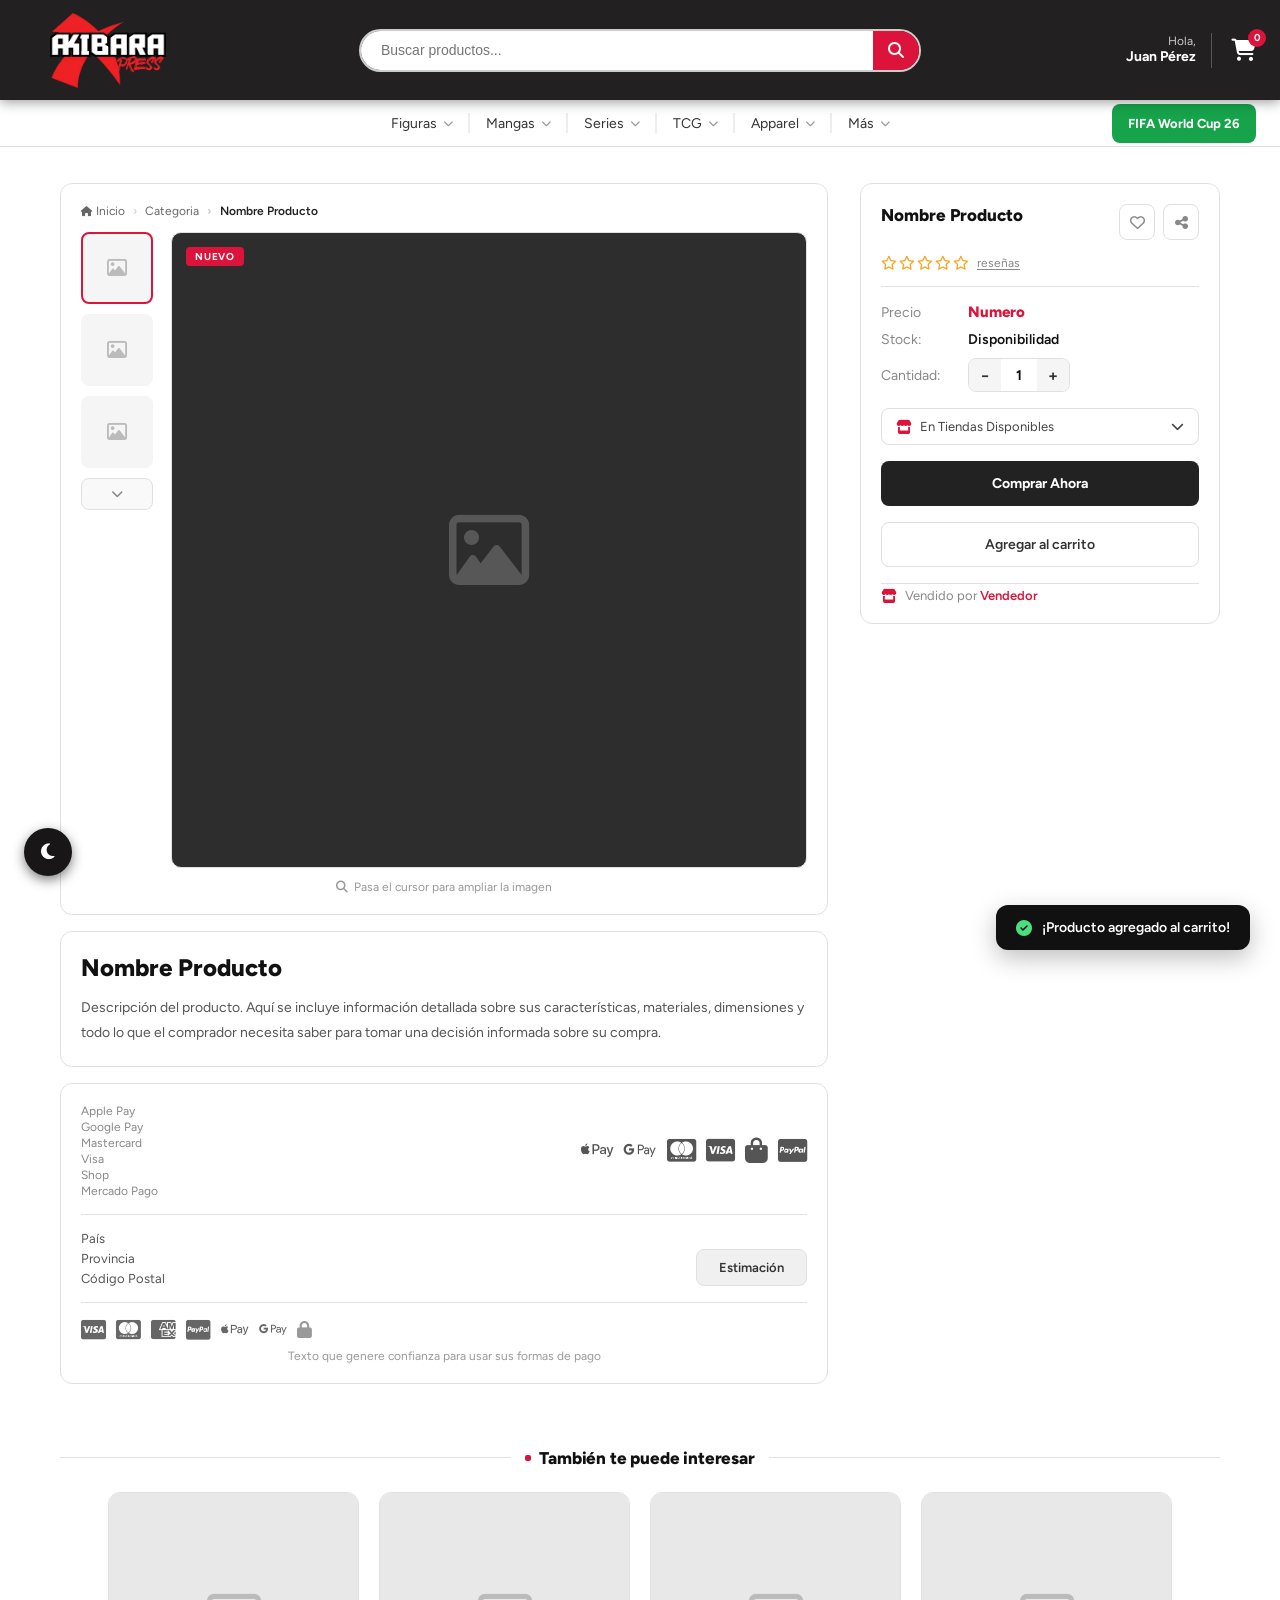
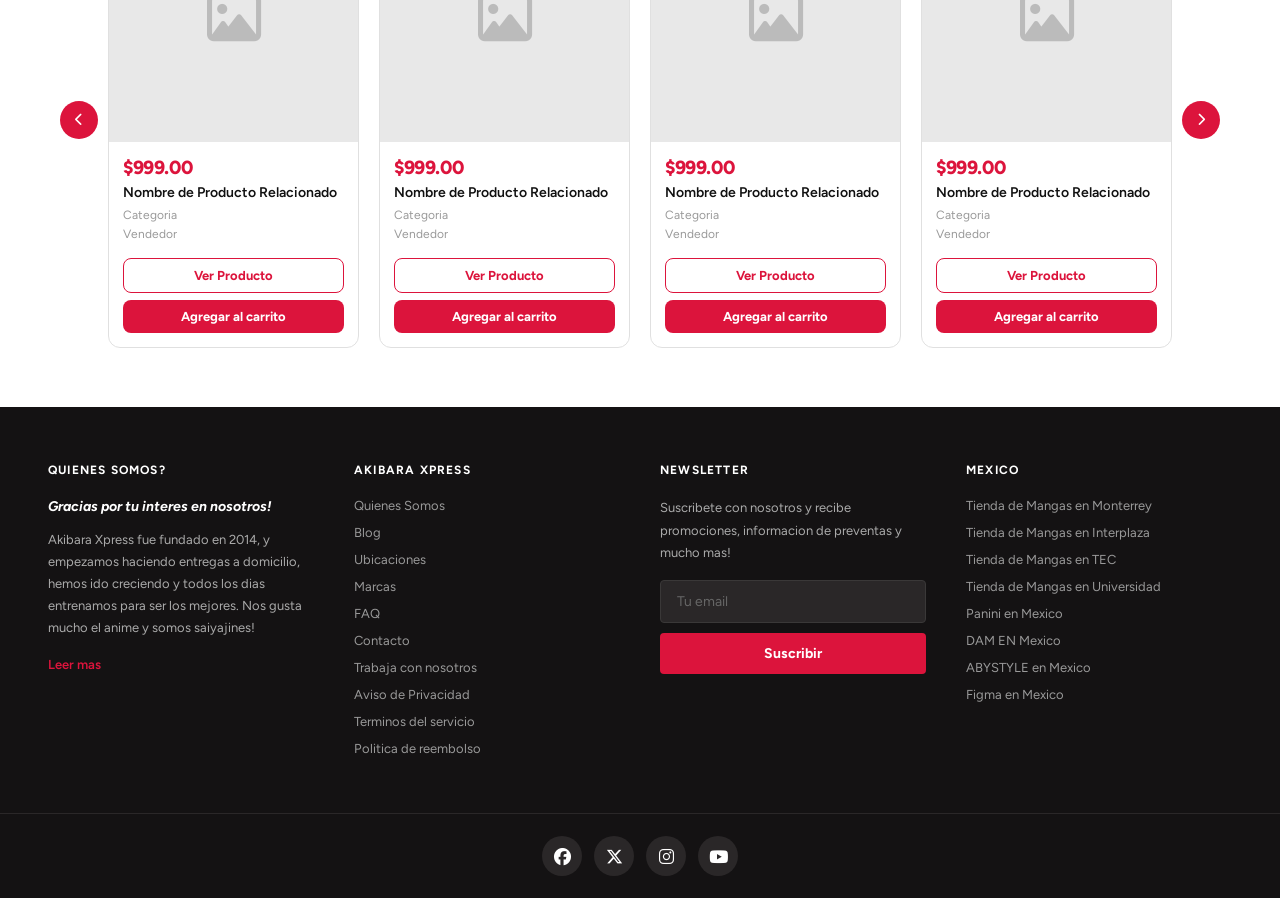
==== commit 41171843: "Ajustes finales al Index" ====
--- a/producto.html
+++ b/producto.html
@@ -14,12 +14,18 @@
     <link rel="stylesheet" href="css/modo-oscuro.css">
     <link rel="stylesheet" href="css/contenido/principal.css">
     <link rel="stylesheet" href="css/contenido/producto.css">
+    <link rel="stylesheet" href="css/transiciones.css">
     <link rel="stylesheet" href="css/responsivo.css">
 
     <!-- Iconos -->
     <link rel="stylesheet" href="https://cdnjs.cloudflare.com/ajax/libs/font-awesome/6.5.1/css/all.min.css">
 </head>
 <body>
+
+    <!-- Barra de carga -->
+    <div id="barra-carga">
+        <div id="barra-carga-fill"></div>
+    </div>
 
     <!-- ========== HEADER ========== -->
     <header>
@@ -401,6 +407,7 @@
     </div>
 
     <!-- ── Scripts modulares ── -->
+    <script src="js/transiciones.js"></script>
     <script src="js/utils.js"></script>
     <script src="js/header.js"></script>
     <script src="js/modo-oscuro.js"></script>
--- a/css/header.css
+++ b/css/header.css
@@ -32,7 +32,7 @@
 /* ── Buscador ── */
 .container {
     display: flex;
-    align-items: center;
+    align-items: stretch;
     border-radius: 40px;
     overflow: hidden;
     border: 2px solid #ccc;
@@ -159,8 +159,7 @@
     box-shadow: 0 4px 20px rgba(0, 0, 0, 0.6);
 }
 
-header.scrolled .Logo img      { height: 45px; }
-header.scrolled .container input { padding: 7px 16px; }
+header.scrolled .Logo img { height: 45px; }
 
 header.scrolled ~ .subheader {
     top: var(--alto-header);
--- a/css/footer.css
+++ b/css/footer.css
@@ -105,7 +105,7 @@
     border-top: 1px solid #2a2728;
     padding: 22px 48px;
     display: flex;
-    justify-content: space-between;
+    justify-content: center;
     align-items: center;
     flex-wrap: wrap;
     gap: 16px;
--- a/css/modo-oscuro.css
+++ b/css/modo-oscuro.css
@@ -103,22 +103,24 @@
 /* ── Subheader / Nav ── */
 body.modo-oscuro .subheader {
     background-color: rgb(24, 22, 23);
-    border-bottom-color: rgba(255, 255, 255, 0.1);
-}
-
-body.modo-oscuro .nav-item          { color: #ddd; }
-body.modo-oscuro .nav-item:hover    { color: var(--color-primario); }
-body.modo-oscuro .nav-item.destacado:hover { color: white; }
-
-body.modo-oscuro .nav-item i        { color: rgba(255, 255, 255, 0.5); }
-body.modo-oscuro .separador-nav     { background-color: rgba(255, 255, 255, 0.15); }
+    border-bottom-color: rgba(255, 255, 255, 0.08);
+}
+
+body.modo-oscuro .nav-item                  { color: #bbb; }
+body.modo-oscuro .nav-item:hover,
+body.modo-oscuro .nav-item:focus-visible    { background-color: rgba(255, 255, 255, 0.06); color: #eee; }
+body.modo-oscuro .nav-item.destacado:hover  { background-color: #15803d; color: white; }
+
+body.modo-oscuro .nav-item i                { color: rgba(255, 255, 255, 0.3); }
+body.modo-oscuro .separador-nav             { background-color: rgba(255, 255, 255, 0.1); }
 
 body.modo-oscuro .dropdown {
-    background-color: rgb(30, 28, 29);
-    border-color: #3a3838;
-}
-body.modo-oscuro .dropdown a        { color: #ddd; }
-body.modo-oscuro .dropdown a:hover  { background-color: rgb(40, 38, 39); color: var(--color-primario); }
+    background-color: rgb(28, 26, 27);
+    border-color: #3a3838;
+    box-shadow: 0 8px 24px rgba(0, 0, 0, 0.5);
+}
+body.modo-oscuro .dropdown a                { color: #bbb; }
+body.modo-oscuro .dropdown a:hover          { background-color: rgba(255, 255, 255, 0.05); color: var(--color-primario); }
 
 /* ── Página de Producto — breadcrumb ── */
 body.modo-oscuro .pd-breadcrumb a       { color: #888; }
--- a/css/contenido/principal.css
+++ b/css/contenido/principal.css
@@ -263,7 +263,7 @@
 
 /* Lo Más Nuevo con fondo blanco para separación visual clara */
 .lo-mas-nuevo-section {
-    var(--color-fondo-alt);
+    background-color: #f5f5f5;
 }
 
 .productos-track {
--- a/css/transiciones.css
+++ b/css/transiciones.css
@@ -0,0 +1,70 @@
+/* ============================================================
+   transiciones.css — Loader, fade de página, like, newsletter
+   ============================================================ */
+
+/* ── Fade de página ── */
+body {
+    opacity: 0;
+    animation: fadeIn 0.35s ease forwards;
+}
+
+@keyframes fadeIn {
+    to { opacity: 1; }
+}
+
+body.saliendo {
+    opacity: 0 !important;
+    transition: opacity 0.25s ease !important;
+    pointer-events: none;
+}
+
+
+/* ── Barra de carga superior ── */
+#barra-carga {
+    position: fixed;
+    top: 0;
+    left: 0;
+    width: 100%;
+    height: 3px;
+    z-index: 9999;
+    pointer-events: none;
+}
+
+#barra-carga-fill {
+    height: 100%;
+    width: 0%;
+    background-color: var(--color-primario);
+    box-shadow: 0 0 10px var(--color-primario);
+    transition: width 0.5s ease, opacity 0.4s ease;
+    opacity: 1;
+}
+
+#barra-carga.listo #barra-carga-fill {
+    opacity: 0;
+}
+
+
+
+/* ── Newsletter — validación ── */
+.newsletter-form .newsletter-input {
+    transition: border-color var(--trans-rapida), box-shadow var(--trans-rapida);
+}
+
+.newsletter-form.error .newsletter-input {
+    border-color: #e53e3e;
+    box-shadow: 0 0 0 2px rgba(229, 62, 62, 0.25);
+}
+
+.newsletter-form.exito .newsletter-input {
+    border-color: #38a169;
+    box-shadow: 0 0 0 2px rgba(56, 161, 105, 0.25);
+}
+
+.newsletter-msg {
+    font-size: 12px;
+    min-height: 16px;
+    transition: color var(--trans-rapida);
+}
+
+.newsletter-form.error .newsletter-msg { color: #fc8181; }
+.newsletter-form.exito .newsletter-msg { color: #68d391; }
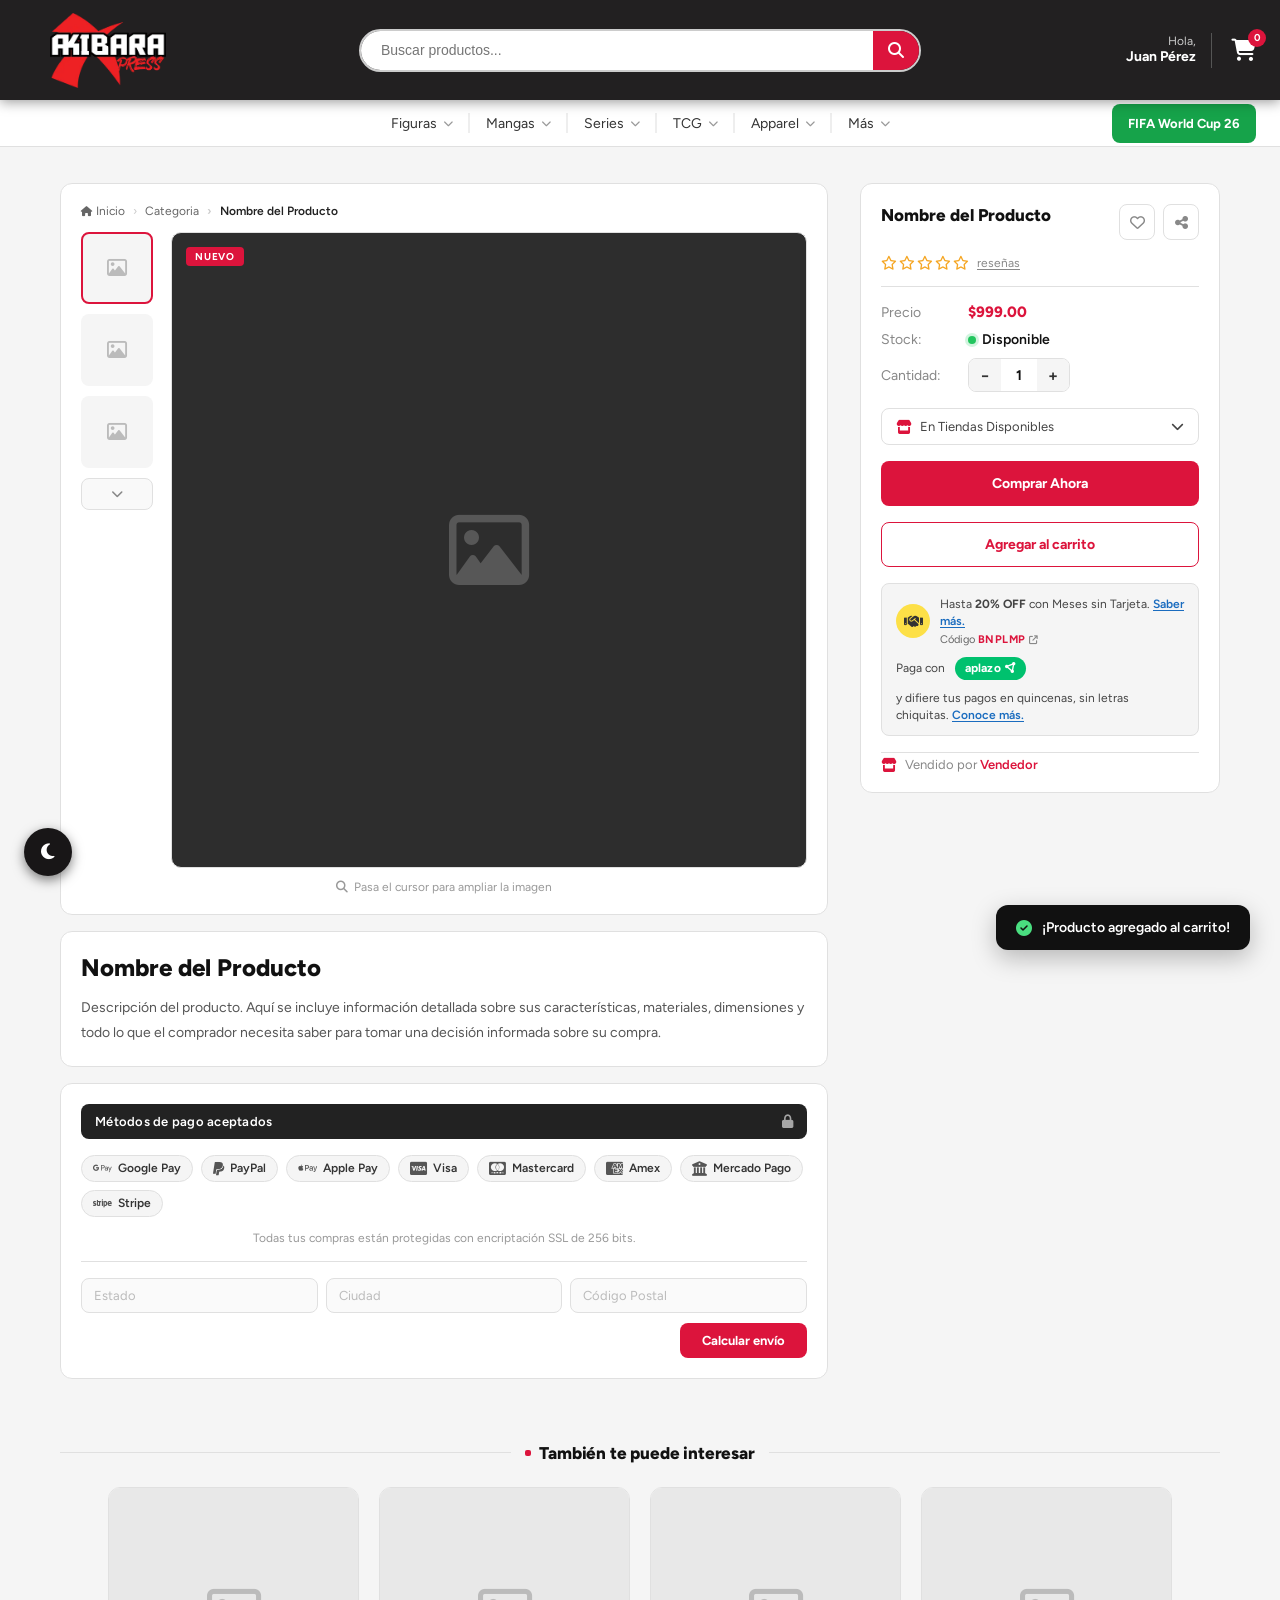
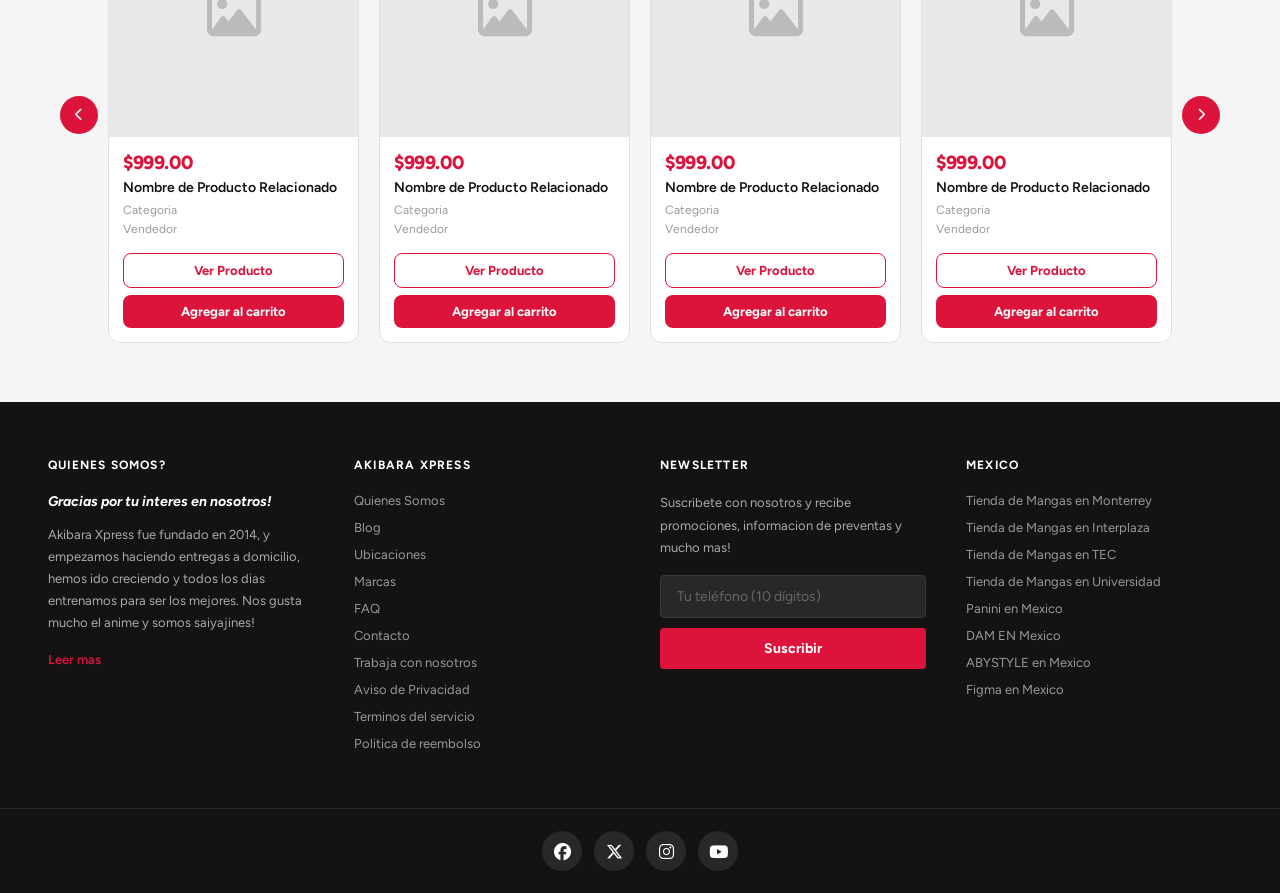
==== commit 717313be: "vista de productos corregido" ====
--- a/producto.html
+++ b/producto.html
@@ -20,7 +20,7 @@
     <!-- Iconos -->
     <link rel="stylesheet" href="https://cdnjs.cloudflare.com/ajax/libs/font-awesome/6.5.1/css/all.min.css">
 </head>
-<body>
+<body class="pagina-producto">
 
     <!-- Barra de carga -->
     <div id="barra-carga">
@@ -136,46 +136,39 @@
 
                 <!-- Módulo 3: Métodos de pago y envío -->
                 <div class="pd-modulo pd-modulo-pagos">
-                    <div class="pd-pago-metodos">
-                        <div class="pd-metodos-labels">
-                            <span>Apple Pay</span>
-                            <span>Google Pay</span>
-                            <span>Mastercard</span>
-                            <span>Visa</span>
-                            <span>Shop</span>
-                            <span>Mercado Pago</span>
-                        </div>
-                        <div class="pd-metodos-iconos">
-                            <i class="fa-brands fa-apple-pay"></i>
-                            <i class="fa-brands fa-google-pay"></i>
-                            <i class="fa-brands fa-cc-mastercard"></i>
-                            <i class="fa-brands fa-cc-visa"></i>
-                            <i class="fa-solid fa-bag-shopping"></i>
-                            <i class="fa-brands fa-cc-paypal"></i>
-                        </div>
-                    </div>
-
+
+                    <!-- Cabecera del módulo -->
+                    <div class="pd-pago-header">
+                        <span class="pd-pago-titulo">Métodos de pago aceptados</span>
+                        <i class="fa-solid fa-lock pd-lock-icon"></i>
+                    </div>
+
+                    <!-- Pills de métodos de pago -->
+                    <div class="pd-metodos-pills">
+                        <span class="pd-pago-pill"><i class="fa-brands fa-google-pay"></i> Google Pay</span>
+                        <span class="pd-pago-pill"><i class="fa-brands fa-paypal"></i> PayPal</span>
+                        <span class="pd-pago-pill"><i class="fa-brands fa-apple-pay"></i> Apple Pay</span>
+                        <span class="pd-pago-pill"><i class="fa-brands fa-cc-visa"></i> Visa</span>
+                        <span class="pd-pago-pill"><i class="fa-brands fa-cc-mastercard"></i> Mastercard</span>
+                        <span class="pd-pago-pill"><i class="fa-brands fa-cc-amex"></i> Amex</span>
+                        <span class="pd-pago-pill"><i class="fa-solid fa-building-columns"></i> Mercado Pago</span>
+                        <span class="pd-pago-pill"><i class="fa-brands fa-stripe"></i> Stripe</span>
+                    </div>
+
+                    <p class="pd-seguridad-texto">Todas tus compras están protegidas con encriptación SSL de 256 bits.</p>
+
+                    <div class="pd-modulo-divisor"></div>
+
+                    <!-- Estimador de envío -->
                     <div class="pd-envio-estimador">
-                        <div class="pd-envio-campos">
-                            <p>País</p>
-                            <p>Provincia</p>
-                            <p>Código Postal</p>
-                        </div>
-                        <button class="pd-envio-btn">Estimación</button>
-                    </div>
-
-                    <div class="pd-seguridad">
-                        <div class="pd-seguridad-iconos">
-                            <i class="fa-brands fa-cc-visa"></i>
-                            <i class="fa-brands fa-cc-mastercard"></i>
-                            <i class="fa-brands fa-cc-amex"></i>
-                            <i class="fa-brands fa-cc-paypal"></i>
-                            <i class="fa-brands fa-apple-pay"></i>
-                            <i class="fa-brands fa-google-pay"></i>
-                            <i class="fa-solid fa-lock"></i>
-                        </div>
-                        <p class="pd-seguridad-texto">Texto que genere confianza para usar sus formas de pago</p>
-                    </div>
+                        <div class="pd-envio-inputs">
+                            <input type="text" class="pd-envio-input" placeholder="Estado">
+                            <input type="text" class="pd-envio-input" placeholder="Ciudad">
+                            <input type="text" class="pd-envio-input" placeholder="Código Postal">
+                        </div>
+                        <button class="pd-envio-btn">Calcular envío</button>
+                    </div>
+
                 </div>
 
             </div>
@@ -216,7 +209,9 @@
                         </div>
                         <div class="pd-fila">
                             <span class="pd-fila-label">Stock:</span>
-                            <span class="pd-fila-valor">Disponibilidad</span>
+                            <span class="pd-fila-valor pd-stock">
+                                <span class="pd-stock-dot"></span>Disponible
+                            </span>
                         </div>
                         <div class="pd-fila">
                             <span class="pd-fila-label">Cantidad:</span>
@@ -239,6 +234,24 @@
                     <button class="pd-btn-comprar" id="btnComprar">Comprar Ahora</button>
 
                     <button class="pd-btn-carrito" id="btnAgregarCarrito">Agregar al carrito</button>
+
+                    <!-- Promociones de pago -->
+                    <div class="pd-promos">
+                        <div class="pd-promo-fila">
+                            <div class="pd-promo-icono">
+                                <i class="fa-solid fa-handshake"></i>
+                            </div>
+                            <div class="pd-promo-texto">
+                                <span>Hasta <strong>20% OFF</strong> con Meses sin Tarjeta. <a href="#" class="pd-promo-link">Saber más.</a></span>
+                                <span class="pd-promo-codigo">Código <strong>BNPLMP</strong> <i class="fa-solid fa-arrow-up-right-from-square pd-promo-ext"></i></span>
+                            </div>
+                        </div>
+                        <div class="pd-promo-fila">
+                            <span class="pd-promo-texto-aplazo">Paga con</span>
+                            <span class="pd-aplazo-badge">aplazo <i class="fa-solid fa-circle-nodes"></i></span>
+                            <span class="pd-promo-texto-aplazo">y difiere tus pagos en quincenas, sin letras chiquitas. <a href="#" class="pd-promo-link">Conoce más.</a></span>
+                        </div>
+                    </div>
 
                     <div class="pd-vendedor-row">
                         <i class="fa-solid fa-store"></i>
@@ -367,8 +380,9 @@
                 <h4 class="footer-titulo-col">Newsletter</h4>
                 <p class="footer-descripcion">Suscribete con nosotros y recibe promociones, informacion de preventas y mucho mas!</p>
                 <div class="newsletter-form">
-                    <input type="email" placeholder="Tu email" aria-label="Correo electronico">
-                    <button>Suscribir</button>
+                    <input type="tel" placeholder="Tu teléfono (10 dígitos)" aria-label="Número de teléfono" maxlength="15">
+                    <button type="button">Suscribir</button>
+                    <span class="newsletter-msg"></span>
                 </div>
             </div>
             <div class="footer-col">
--- a/css/modo-oscuro.css
+++ b/css/modo-oscuro.css
@@ -178,19 +178,19 @@
 body.modo-oscuro .pd-tiendas-btn:hover { border-color: #666; }
 
 body.modo-oscuro .pd-btn-comprar {
-    background-color: #e8e8e8;
-    color: #111;
-}
-body.modo-oscuro .pd-btn-comprar:hover { background-color: white; }
+    background-color: var(--color-primario);
+    color: white;
+}
+body.modo-oscuro .pd-btn-comprar:hover { background-color: var(--color-primario-dark); }
 
 body.modo-oscuro .pd-btn-carrito {
     background-color: transparent;
-    border-color: #555;
-    color: #ccc;
+    border-color: var(--color-primario);
+    color: var(--color-primario);
 }
 body.modo-oscuro .pd-btn-carrito:hover {
-    border-color: #888;
-    background-color: rgb(40, 38, 39);
+    background-color: var(--color-primario);
+    color: white;
 }
 
 body.modo-oscuro .pd-btn-wish,
@@ -211,21 +211,64 @@
 body.modo-oscuro .pd-zoom-hint     { color: #666; }
 
 /* ── Página de Producto — módulo pagos ── */
-body.modo-oscuro .pd-pago-metodos  { border-bottom-color: #3a3838; }
-body.modo-oscuro .pd-metodos-labels span { color: #777; }
-body.modo-oscuro .pd-metodos-iconos { color: #777; }
-
-body.modo-oscuro .pd-envio-campos  { color: #888; }
+body.modo-oscuro .pd-pago-header   { background-color: #111; }
+
+body.modo-oscuro .pd-pago-pill {
+    background-color: rgb(40, 38, 39);
+    border-color: #3a3838;
+    color: #ccc;
+}
+body.modo-oscuro .pd-pago-pill:hover { background-color: rgb(46, 44, 45); }
+body.modo-oscuro .pd-pago-pill i    { color: #888; }
+
+body.modo-oscuro .pd-modulo-divisor { background-color: #3a3838; }
+body.modo-oscuro .pd-seguridad-texto { color: #666; }
+
+body.modo-oscuro .pd-envio-input {
+    background-color: rgb(40, 38, 39);
+    border-color: #3a3838;
+    color: #ccc;
+}
+body.modo-oscuro .pd-envio-input::placeholder { color: #555; }
+body.modo-oscuro .pd-envio-input:focus { background-color: rgb(44, 42, 43); }
+
 body.modo-oscuro .pd-envio-btn {
-    background-color: rgb(40, 38, 39);
-    border-color: #3a3838;
-    color: #ccc;
-}
-body.modo-oscuro .pd-envio-btn:hover { background-color: rgb(46, 44, 45); }
-
-body.modo-oscuro .pd-seguridad     { border-top-color: #3a3838; }
-body.modo-oscuro .pd-seguridad-iconos { color: #666; }
-body.modo-oscuro .pd-seguridad-texto  { color: #666; }
+    background-color: var(--color-primario);
+    color: white;
+}
+body.modo-oscuro .pd-envio-btn:hover { background-color: var(--color-primario-dark); }
+
+/* ── Página de Producto — fondo y estados faltantes ── */
+body.modo-oscuro.pagina-producto {
+    background-color: rgb(24, 22, 23);
+}
+
+body.modo-oscuro .pd-btn-wish.activo {
+    background-color: rgba(220, 20, 60, 0.18);
+    border-color: var(--color-primario);
+    color: var(--color-primario);
+}
+
+body.modo-oscuro .pd-badge-nuevo {
+    background-color: var(--color-primario);
+}
+
+body.modo-oscuro .pd-thumb-nav-btn {
+    background-color: rgb(40, 38, 39);
+    border-color: #3a3838;
+    color: #666;
+}
 
 /* ── Toast ── */
 body.modo-oscuro .pd-toast { background-color: rgb(40, 38, 39); }
+
+/* ── Promociones de pago ── */
+body.modo-oscuro .pd-promos {
+    background-color: rgb(32, 30, 31);
+    border-color: #3a3838;
+}
+body.modo-oscuro .pd-promo-fila       { color: #bbb; }
+body.modo-oscuro .pd-promo-texto-aplazo { color: #bbb; }
+body.modo-oscuro .pd-promo-codigo     { color: #777; }
+body.modo-oscuro .pd-promo-link       { color: #6baed6; }
+body.modo-oscuro .pd-promo-link:hover { color: #93c5e8; }
--- a/css/contenido/producto.css
+++ b/css/contenido/producto.css
@@ -1,6 +1,11 @@
 /* ============================================================
    contenido/producto.css — Página de detalle de producto
    ============================================================ */
+
+/* ── Fondo de página coherente con el index ── */
+body.pagina-producto {
+    background-color: var(--color-fondo-alt);
+}
 
 /* ── Layout principal ── */
 .producto-detalle-main {
@@ -196,90 +201,127 @@
 
 
 /* ── Módulo pagos ── */
-.pd-pago-metodos {
+
+/* Cabecera del módulo pagos */
+.pd-pago-header {
     display: flex;
     justify-content: space-between;
     align-items: center;
-    padding-bottom: 16px;
-    border-bottom: 1px solid var(--color-borde);
+    padding: 10px 14px;
+    background-color: #222;
+    border-radius: 8px;
     margin-bottom: 16px;
 }
 
-.pd-metodos-labels {
+.pd-pago-titulo {
+    font-size: 13px;
+    font-weight: 600;
+    color: white;
+    letter-spacing: 0.02em;
+}
+
+.pd-lock-icon {
+    color: rgba(255, 255, 255, 0.6);
+    font-size: 13px;
+}
+
+/* Pills de métodos de pago */
+.pd-metodos-pills {
+    display: flex;
+    flex-wrap: wrap;
+    gap: 8px;
+    margin-bottom: 14px;
+}
+
+.pd-pago-pill {
+    display: inline-flex;
+    align-items: center;
+    gap: 6px;
+    padding: 5px 11px;
+    background-color: #f5f5f5;
+    border: 1px solid #e0e0e0;
+    border-radius: 20px;
+    font-size: 12px;
+    font-weight: 600;
+    color: #333;
+    white-space: nowrap;
+    transition: background-color var(--trans-rapida), border-color var(--trans-rapida);
+}
+
+.pd-pago-pill:hover {
+    background-color: #ebebeb;
+    border-color: #ccc;
+}
+
+.pd-pago-pill i {
+    font-size: 15px;
+    color: #555;
+}
+
+/* Divisor interno del módulo */
+.pd-modulo-divisor {
+    height: 1px;
+    background-color: var(--color-borde);
+    margin: 16px 0;
+}
+
+/* Texto de seguridad */
+.pd-seguridad-texto {
+    font-size: 12px;
+    color: #999;
+    text-align: center;
+    margin-bottom: 4px;
+}
+
+/* Estimador de envío */
+.pd-envio-estimador {
     display: flex;
     flex-direction: column;
-    gap: 2px;
-    font-size: 12px;
-    color: #888;
-}
-
-.pd-metodos-iconos {
-    display: flex;
     gap: 10px;
-    font-size: 26px;
-    color: #555;
+}
+
+.pd-envio-inputs {
+    display: flex;
+    gap: 8px;
     flex-wrap: wrap;
-    justify-content: flex-end;
-}
-
-.pd-envio-estimador {
-    display: flex;
-    align-items: flex-end;
-    gap: 14px;
-    margin-bottom: 16px;
-}
-
-.pd-envio-campos {
-    display: flex;
-    flex-direction: column;
-    gap: 5px;
+}
+
+.pd-envio-input {
     flex: 1;
+    min-width: 90px;
+    padding: 9px 12px;
+    border: 1px solid var(--color-borde);
+    border-radius: 8px;
     font-size: 13px;
-    color: #555;
+    font-family: inherit;
+    color: #333;
+    outline: none;
+    background-color: #fafafa;
+    transition: border-color var(--trans-rapida), box-shadow var(--trans-rapida);
+}
+
+.pd-envio-input::placeholder { color: #bbb; }
+
+.pd-envio-input:focus {
+    border-color: var(--color-primario);
+    box-shadow: 0 0 0 2px rgba(220, 20, 60, 0.12);
+    background-color: white;
 }
 
 .pd-envio-btn {
     padding: 10px 22px;
-    background-color: #f0f0f0;
-    border: 1px solid var(--color-borde);
-    border-radius: 8px;
+    background-color: var(--color-primario);
+    border: none;
+    border-radius: var(--radio-btn);
     font-size: 13px;
-    font-weight: 600;
-    color: #333;
-    cursor: pointer;
-    flex-shrink: 0;
-    transition: background-color var(--trans-rapida);
-}
-
-.pd-envio-btn:hover { background-color: #e5e5e5; }
-
-.pd-seguridad {
-    border-top: 1px solid var(--color-borde);
-    padding-top: 16px;
-    display: flex;
-    flex-direction: column;
-    gap: 8px;
-}
-
-.pd-seguridad-iconos {
-    display: flex;
-    align-items: center;
-    gap: 10px;
-    font-size: 22px;
-    color: #666;
-    flex-wrap: wrap;
-}
-
-.pd-seguridad-iconos .fa-lock {
-    font-size: 17px;
-    color: #999;
-}
-
-.pd-seguridad-texto {
-    font-size: 12px;
-    color: #999;
-    text-align: center;
-}
+    font-weight: 700;
+    color: white;
+    cursor: pointer;
+    align-self: flex-end;
+    transition: background-color var(--trans-rapida), transform var(--trans-rapida);
+}
+
+.pd-envio-btn:hover { background-color: var(--color-primario-dark); transform: translateY(-1px); }
 
 
 /* ── Panel derecho ── */
@@ -344,6 +386,32 @@
     color: var(--color-primario);
 }
 
+@keyframes wishPop {
+    0%   { transform: scale(1); }
+    20%  { transform: scale(0.8); }
+    55%  { transform: scale(1.45); }
+    80%  { transform: scale(0.92); }
+    100% { transform: scale(1); }
+}
+
+@keyframes wishFloat {
+    0%   { opacity: 1; transform: translateY(0) scale(1); }
+    100% { opacity: 0; transform: translateY(-44px) scale(0.6); }
+}
+
+.pd-btn-wish.animando { animation: wishPop 0.45s ease forwards; }
+
+/* Corazón flotante al dar like en detalle de producto */
+.pd-wish-float {
+    position: fixed;
+    pointer-events: none;
+    color: var(--color-primario);
+    font-size: 20px;
+    z-index: 9999;
+    animation: wishFloat 0.7s ease forwards;
+    line-height: 1;
+}
+
 /* ── Rating ── */
 .pd-rating {
     display: flex;
@@ -394,6 +462,21 @@
 .pd-fila-valor {
     color: #111;
     font-weight: 600;
+}
+
+.pd-stock {
+    display: flex;
+    align-items: center;
+    gap: 6px;
+}
+
+.pd-stock-dot {
+    width: 8px;
+    height: 8px;
+    border-radius: 50%;
+    background-color: #22c55e;
+    flex-shrink: 0;
+    box-shadow: 0 0 0 3px rgba(34, 197, 94, 0.2);
 }
 
 .pd-precio {
@@ -467,36 +550,132 @@
 
 .pd-tiendas-left > i { color: var(--color-primario); font-size: 14px; }
 
-/* ── Botones de compra ── */
+/* ── Botones de compra — coherentes con btn-comprar / btn-ver del index ── */
 .pd-btn-comprar {
     width: 100%;
     padding: 14px;
     border: none;
-    background-color: #222;
+    background-color: var(--color-primario);
     color: white;
-    border-radius: 8px;
+    border-radius: var(--radio-btn);
     font-size: 14px;
     font-weight: 700;
     cursor: pointer;
     transition: background-color var(--trans-rapida), transform var(--trans-rapida);
 }
 
-.pd-btn-comprar:hover { background-color: #444; transform: translateY(-1px); }
+.pd-btn-comprar:hover {
+    background-color: var(--color-primario-dark);
+    transform: translateY(-1px);
+}
 
 .pd-btn-carrito {
     width: 100%;
     padding: 13px;
-    border: 1.5px solid var(--color-borde);
-    background-color: white;
+    border: 1.5px solid var(--color-primario);
+    background-color: transparent;
+    color: var(--color-primario);
+    border-radius: var(--radio-btn);
+    font-size: 14px;
+    font-weight: 700;
+    cursor: pointer;
+    transition: background-color var(--trans-rapida), color var(--trans-rapida), transform var(--trans-rapida);
+}
+
+.pd-btn-carrito:hover {
+    background-color: var(--color-primario);
+    color: white;
+    transform: translateY(-1px);
+}
+
+/* ── Promociones de pago ── */
+.pd-promos {
+    display: flex;
+    flex-direction: column;
+    gap: 10px;
+    padding: 12px 14px;
+    background-color: var(--color-fondo-alt);
+    border-radius: var(--radio-btn);
+    border: 1px solid var(--color-borde);
+}
+
+.pd-promo-fila {
+    display: flex;
+    align-items: center;
+    gap: 10px;
+    flex-wrap: wrap;
+    font-size: 12px;
+    color: #444;
+    line-height: 1.4;
+}
+
+.pd-promo-icono {
+    width: 34px;
+    height: 34px;
+    border-radius: 50%;
+    background-color: #fde047;
+    display: flex;
+    align-items: center;
+    justify-content: center;
+    font-size: 15px;
     color: #333;
-    border-radius: 8px;
-    font-size: 14px;
+    flex-shrink: 0;
+}
+
+.pd-promo-texto {
+    display: flex;
+    flex-direction: column;
+    gap: 2px;
+    flex: 1;
+}
+
+.pd-promo-codigo {
+    color: #666;
+    font-size: 11px;
+}
+
+.pd-promo-codigo strong {
+    color: var(--color-primario);
+    letter-spacing: 0.04em;
+}
+
+.pd-promo-ext {
+    font-size: 9px;
+    color: #888;
+    vertical-align: middle;
+}
+
+.pd-promo-link {
+    color: #1a6cbf;
     font-weight: 600;
-    cursor: pointer;
-    transition: border-color var(--trans-rapida), background-color var(--trans-rapida);
-}
-
-.pd-btn-carrito:hover { border-color: #aaa; background-color: #fafafa; }
+    text-decoration: underline;
+    text-underline-offset: 2px;
+    transition: color var(--trans-rapida);
+}
+
+.pd-promo-link:hover { color: #1050a0; }
+
+.pd-promo-texto-aplazo {
+    font-size: 12px;
+    color: #444;
+}
+
+.pd-aplazo-badge {
+    display: inline-flex;
+    align-items: center;
+    gap: 4px;
+    background-color: #00c16e;
+    color: white;
+    font-size: 12px;
+    font-weight: 700;
+    padding: 3px 10px;
+    border-radius: 20px;
+    letter-spacing: 0.01em;
+    flex-shrink: 0;
+}
+
+.pd-aplazo-badge i { font-size: 11px; }
+
 
 /* ── Fila vendedor ── */
 .pd-vendedor-row {
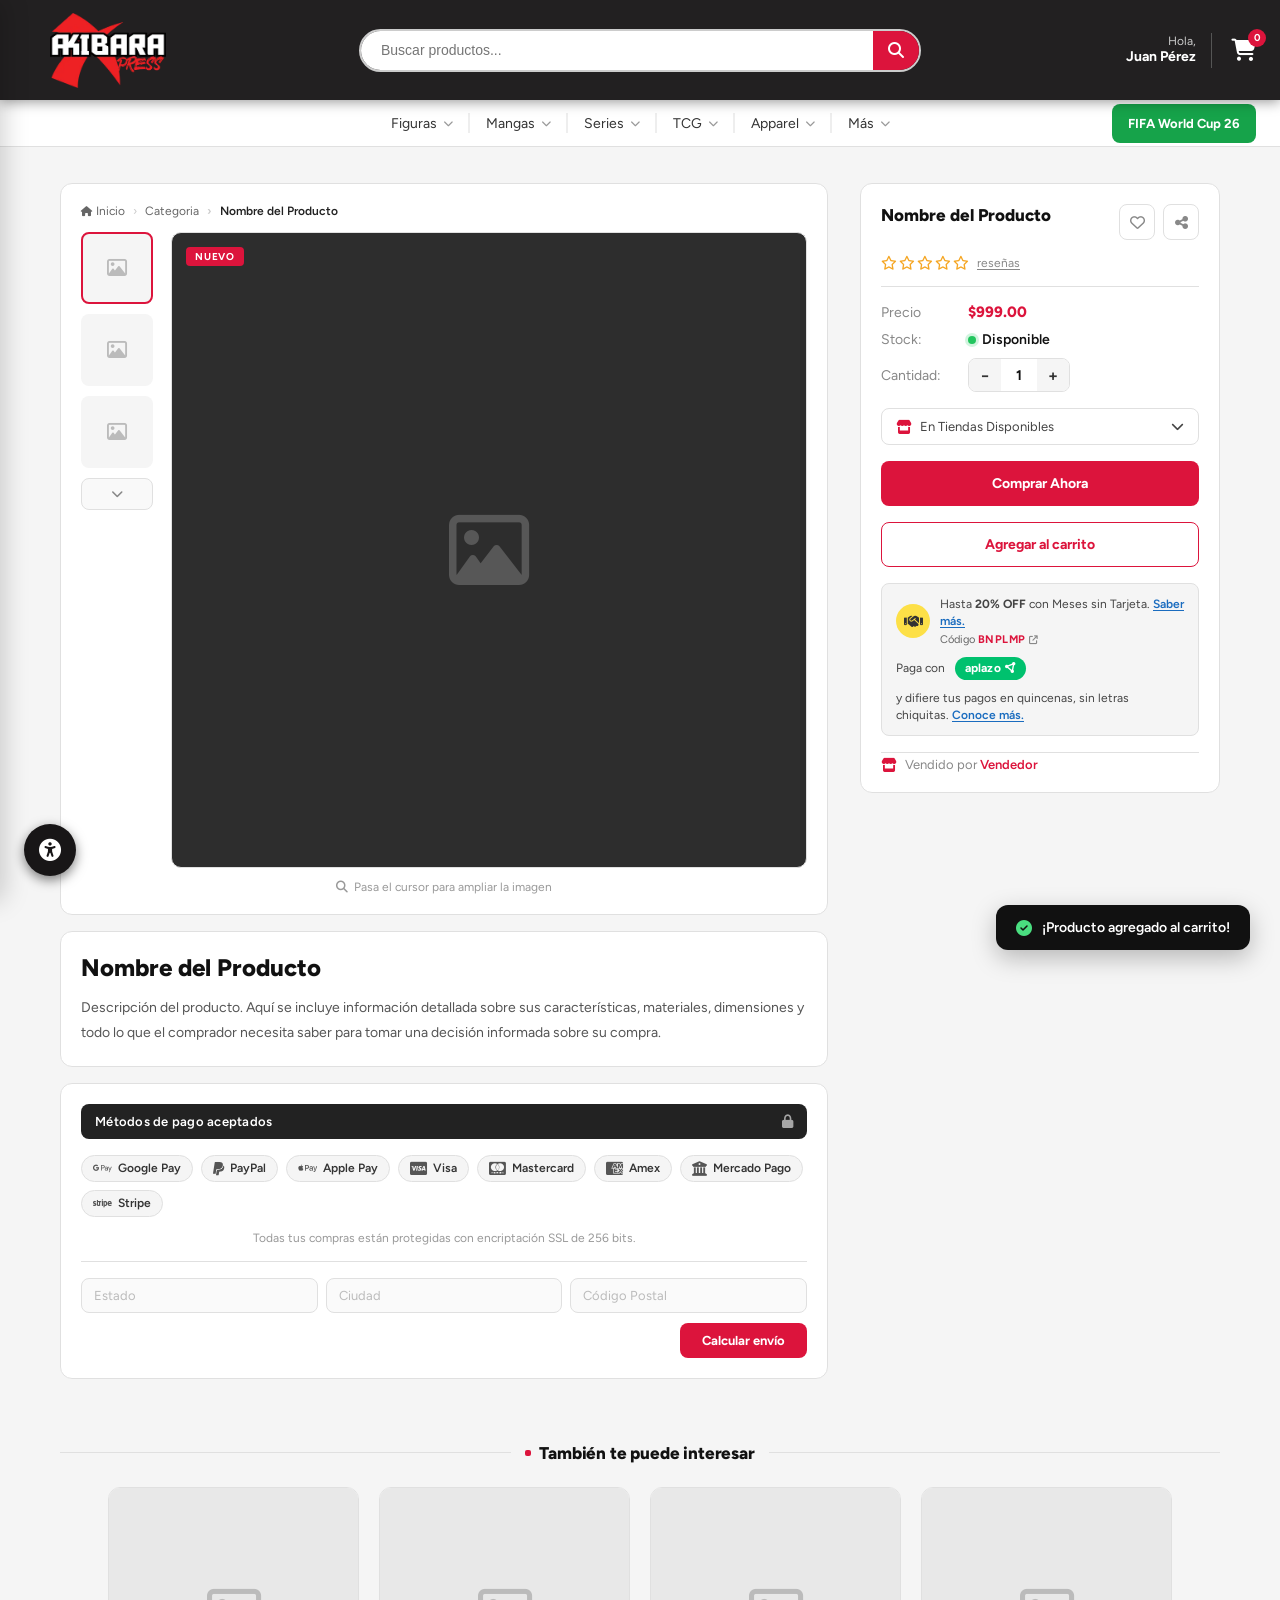
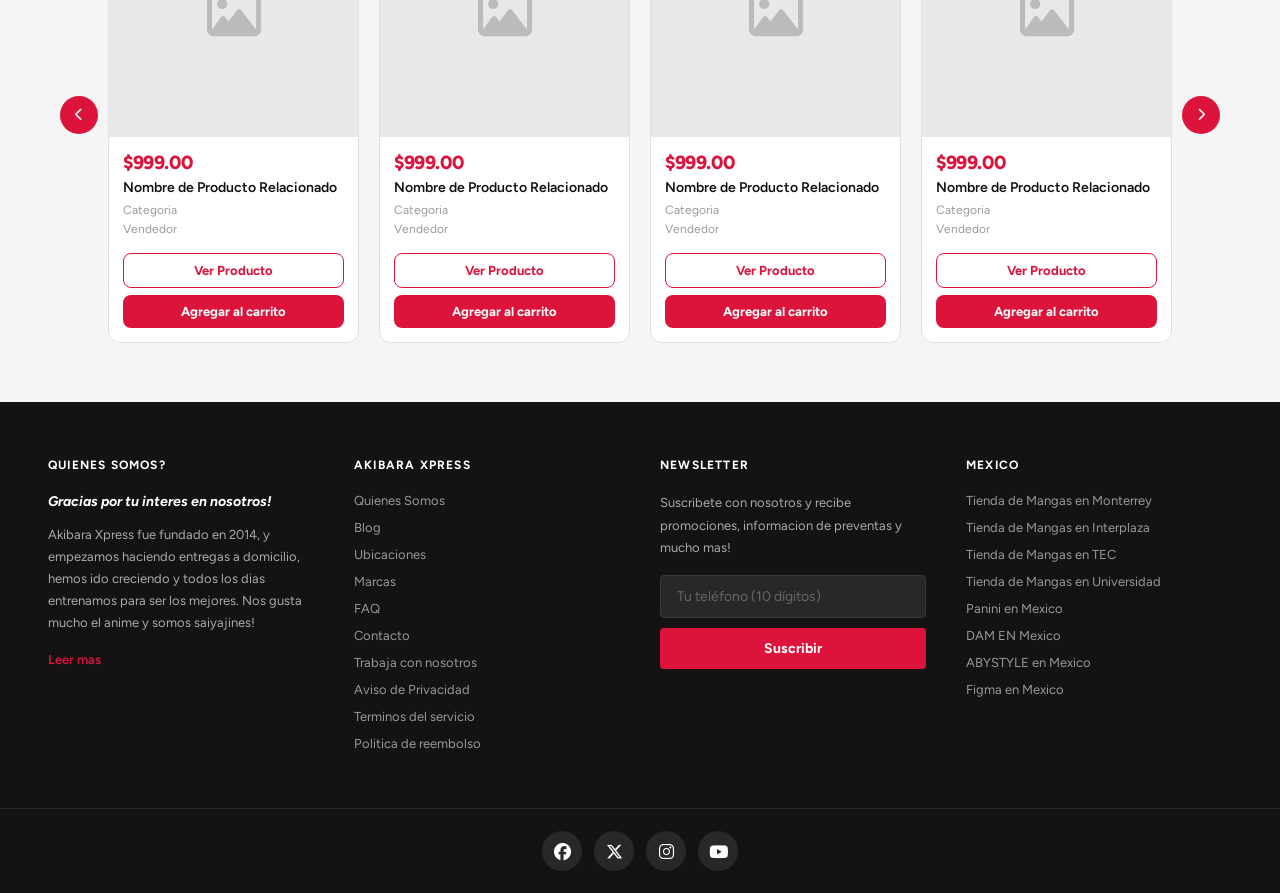
==== commit f7ef80ea: "Menu de accesibilidad" ====
--- a/producto.html
+++ b/producto.html
@@ -409,10 +409,33 @@
         </div>
     </footer>
 
-    <!-- Botón modo oscuro -->
-    <button id="btnModo" aria-label="Cambiar modo">
-        <i class="fa-solid fa-moon"></i>
+    <!-- Botón de accesibilidad -->
+    <button id="btnAccesibilidad" aria-label="Opciones de accesibilidad" aria-expanded="false" aria-controls="menuAccesibilidad">
+        <i class="fa-solid fa-universal-access"></i>
     </button>
+
+    <!-- Menú de accesibilidad -->
+    <aside id="menuAccesibilidad" class="accesibilidad-panel" role="dialog" aria-label="Menú de accesibilidad" aria-hidden="true">
+        <div class="accesibilidad-header">
+            <h2>Accesibilidad</h2>
+            <button id="btnCerrarMenu" aria-label="Cerrar menú de accesibilidad">
+                <i class="fa-solid fa-xmark"></i>
+            </button>
+        </div>
+        <div class="accesibilidad-opciones">
+            <button class="accesibilidad-opcion" id="btnModoOscuro">
+                <i class="fa-solid fa-moon"></i>
+                <span>Modo oscuro</span>
+            </button>
+<button class="accesibilidad-opcion" id="btnCursorGrande">
+                <i class="fa-solid fa-arrow-pointer"></i>
+                <span>Cursor grande</span>
+            </button>
+        </div>
+    </aside>
+
+    <!-- Overlay para cerrar el menú -->
+    <div id="accesibilidadOverlay" class="accesibilidad-overlay"></div>
 
     <!-- Toast -->
     <div class="pd-toast" id="pdToast">
@@ -425,6 +448,7 @@
     <script src="js/utils.js"></script>
     <script src="js/header.js"></script>
     <script src="js/modo-oscuro.js"></script>
+    <script src="js/accesibilidad.js"></script>
     <script src="js/producto.js"></script>
 
 </body>
--- a/css/accesibilidad.css
+++ b/css/accesibilidad.css
@@ -47,3 +47,201 @@
     outline: 2px solid var(--color-primario);
     outline-offset: 2px;
 }
+
+/* ============================================================
+   MENÚ DE ACCESIBILIDAD
+   ============================================================ */
+
+/* ── Botón flotante ── */
+#btnAccesibilidad {
+    position: fixed;
+    bottom: 24px;
+    left: 24px;
+    width: 52px;
+    height: 52px;
+    border-radius: 50%;
+    border: none;
+    background-color: rgb(24, 22, 23);
+    color: white;
+    font-size: 22px;
+    cursor: pointer;
+    z-index: 300;
+    display: flex;
+    align-items: center;
+    justify-content: center;
+    box-shadow: 0 4px 12px rgba(0, 0, 0, 0.5);
+    transition: background-color var(--trans-rapida), transform var(--trans-rapida);
+}
+
+#btnAccesibilidad:hover {
+    background-color: var(--color-primario);
+    transform: scale(1.1);
+}
+
+/* ── Overlay ── */
+.accesibilidad-overlay {
+    display: none;
+    position: fixed;
+    inset: 0;
+    background-color: rgba(0, 0, 0, 0.45);
+    z-index: 399;
+}
+
+.accesibilidad-overlay.visible {
+    display: block;
+}
+
+/* ── Panel lateral ── */
+.accesibilidad-panel {
+    position: fixed;
+    top: 0;
+    left: 0;
+    height: 100%;
+    width: clamp(260px, 25vw, 360px);
+    background-color: #fff;
+    z-index: 400;
+    transform: translateX(-100%);
+    transition: transform 0.3s ease;
+    display: flex;
+    flex-direction: column;
+    box-shadow: 4px 0 24px rgba(0, 0, 0, 0.18);
+    overflow-y: auto;
+}
+
+.accesibilidad-panel.abierto {
+    transform: translateX(0);
+}
+
+/* ── Encabezado del panel ── */
+.accesibilidad-header {
+    display: flex;
+    align-items: center;
+    justify-content: space-between;
+    padding: 20px 20px 16px;
+    border-bottom: 1px solid rgba(255, 255, 255, 0.1);
+    background-color: rgb(24, 22, 23);
+    color: white;
+    flex-shrink: 0;
+}
+
+.accesibilidad-header h2 {
+    font-size: 17px;
+    font-weight: 600;
+    margin: 0;
+    letter-spacing: 0.3px;
+}
+
+#btnCerrarMenu {
+    background: none;
+    border: none;
+    color: white;
+    font-size: 18px;
+    cursor: pointer;
+    padding: 6px 8px;
+    border-radius: 6px;
+    line-height: 1;
+    transition: background-color 0.2s;
+}
+
+#btnCerrarMenu:hover {
+    background-color: rgba(255, 255, 255, 0.15);
+}
+
+/* ── Lista de opciones ── */
+.accesibilidad-opciones {
+    display: flex;
+    flex-direction: column;
+    gap: 10px;
+    padding: 20px 16px;
+}
+
+.accesibilidad-opcion {
+    display: flex;
+    align-items: center;
+    gap: 14px;
+    padding: 14px 16px;
+    border: 2px solid #e0e0e0;
+    border-radius: 10px;
+    background: none;
+    cursor: pointer;
+    font-size: 15px;
+    font-weight: 500;
+    color: #333;
+    text-align: left;
+    width: 100%;
+    transition: border-color 0.2s, background-color 0.2s, color 0.2s;
+}
+
+.accesibilidad-opcion i {
+    font-size: 20px;
+    width: 24px;
+    text-align: center;
+    color: #666;
+    flex-shrink: 0;
+    transition: color 0.2s;
+}
+
+.accesibilidad-opcion:hover {
+    border-color: var(--color-primario);
+    background-color: rgba(220, 20, 60, 0.05);
+    color: var(--color-primario);
+}
+
+.accesibilidad-opcion:hover i {
+    color: var(--color-primario);
+}
+
+.accesibilidad-opcion.activo {
+    border-color: var(--color-primario);
+    background-color: rgba(220, 20, 60, 0.08);
+    color: var(--color-primario);
+}
+
+.accesibilidad-opcion.activo i {
+    color: var(--color-primario);
+}
+
+/* ── Cursor grande ── */
+body.cursor-grande,
+body.cursor-grande * {
+    cursor: url("data:image/svg+xml,%3Csvg xmlns='http://www.w3.org/2000/svg' width='36' height='36' viewBox='0 0 36 36'%3E%3Cpath d='M9 3L9 29L15 23L19 32L23 30L19 21L26 21Z' fill='%23000' stroke='%23fff' stroke-width='2'/%3E%3C/svg%3E") 0 0, auto !important;
+}
+
+/* ── Panel en modo oscuro ── */
+body.modo-oscuro .accesibilidad-panel {
+    background-color: rgb(30, 28, 29);
+}
+
+body.modo-oscuro .accesibilidad-header {
+    background-color: rgb(18, 16, 17);
+    border-bottom-color: #3a3838;
+}
+
+body.modo-oscuro .accesibilidad-opcion {
+    border-color: #3a3838;
+    color: #d0d0d0;
+}
+
+body.modo-oscuro .accesibilidad-opcion i {
+    color: #999;
+}
+
+body.modo-oscuro .accesibilidad-opcion:hover,
+body.modo-oscuro .accesibilidad-opcion.activo {
+    border-color: var(--color-primario);
+    background-color: rgba(220, 20, 60, 0.12);
+    color: var(--color-primario);
+}
+
+body.modo-oscuro .accesibilidad-opcion:hover i,
+body.modo-oscuro .accesibilidad-opcion.activo i {
+    color: var(--color-primario);
+}
+
+/* ── Responsive ── */
+@media (max-width: 600px) {
+    .accesibilidad-panel {
+        width: 85vw;
+        max-width: 340px;
+    }
+}
--- a/css/modo-oscuro.css
+++ b/css/modo-oscuro.css
@@ -1,32 +1,6 @@
 /* ============================================================
    modo-oscuro.css — Botón de toggle y overrides para modo oscuro
    ============================================================ */
-
-/* ── Botón flotante ── */
-#btnModo {
-    position: fixed;
-    bottom: 24px;
-    left: 24px;
-    width: 48px;
-    height: 48px;
-    border-radius: 50%;
-    border: none;
-    background-color: rgb(24, 22, 23);
-    color: white;
-    font-size: 18px;
-    cursor: pointer;
-    z-index: 200;
-    display: flex;
-    align-items: center;
-    justify-content: center;
-    box-shadow: 0 4px 12px rgba(0, 0, 0, 0.5);
-    transition: background-color var(--trans-rapida), transform var(--trans-rapida);
-}
-
-#btnModo:hover {
-    background-color: var(--color-primario);
-    transform: scale(1.1);
-}
 
 /* ============================================================
    OVERRIDES — se activan cuando <body> tiene .modo-oscuro
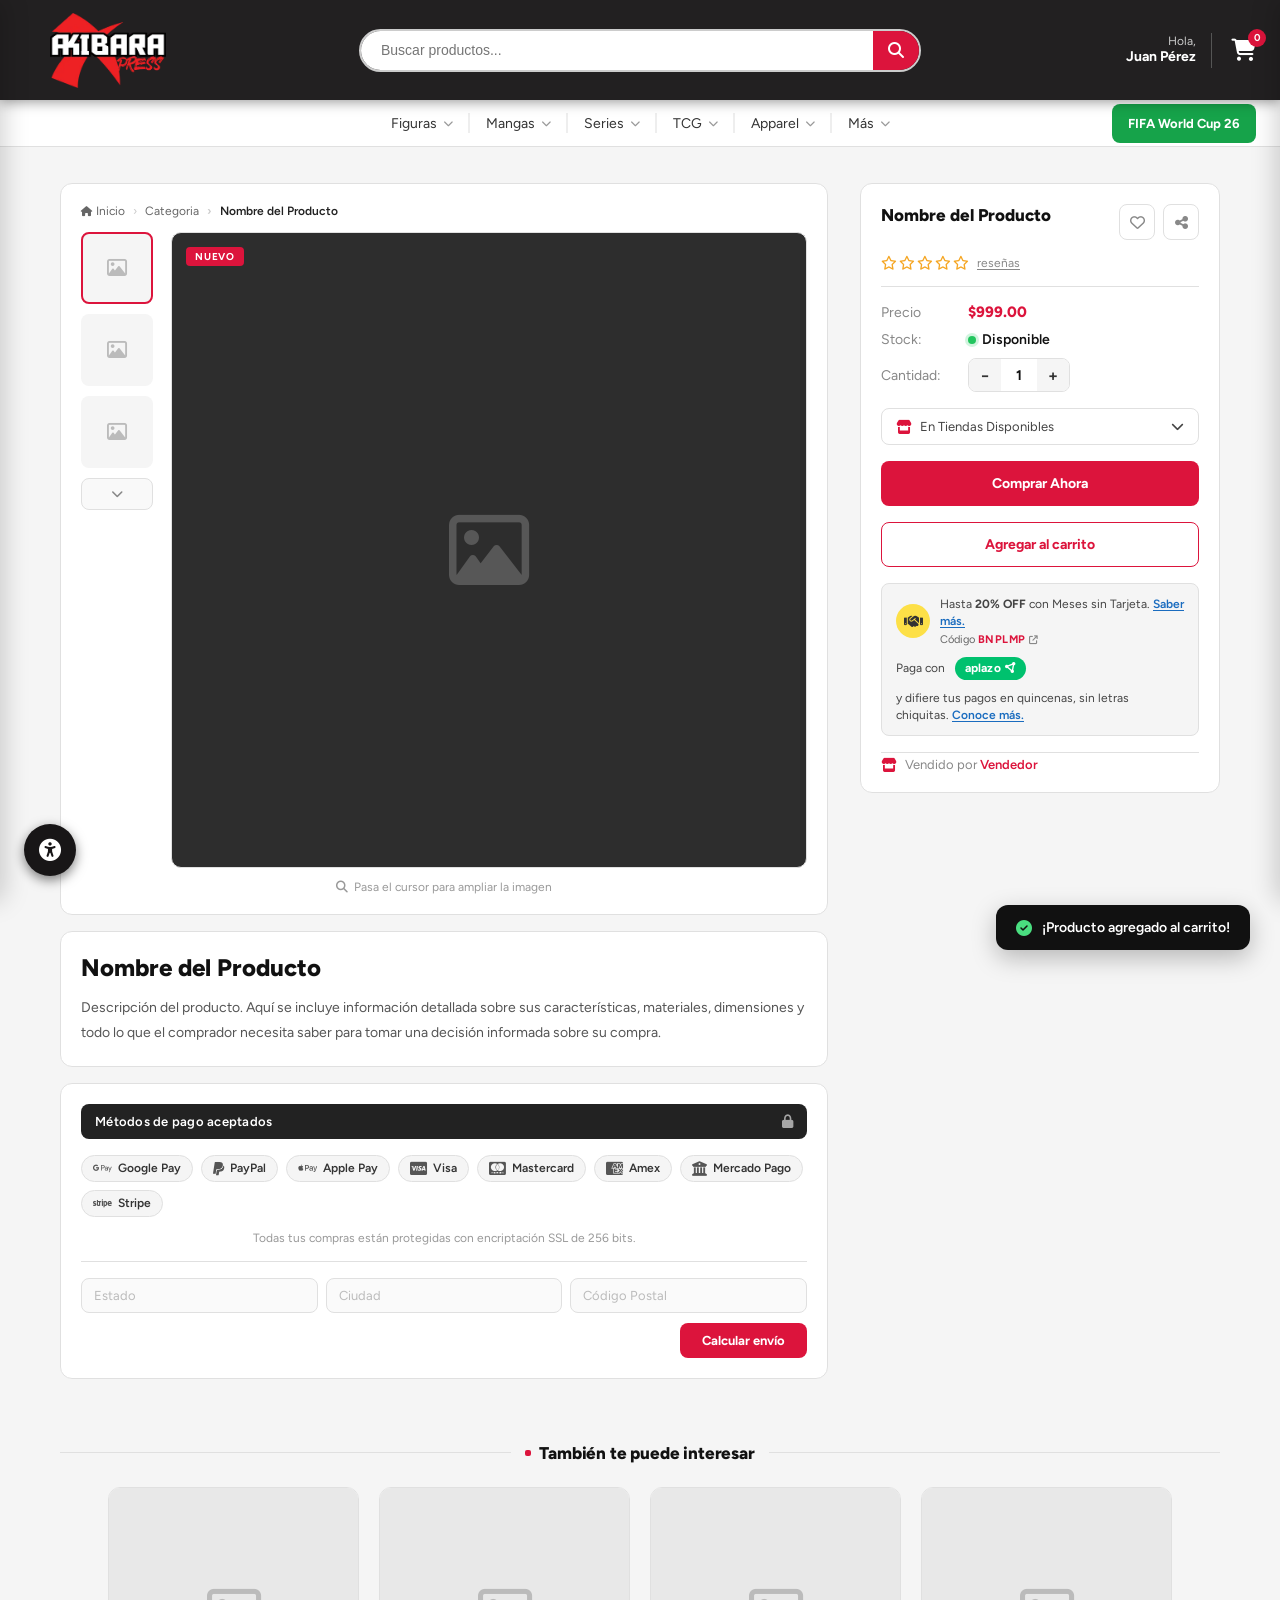
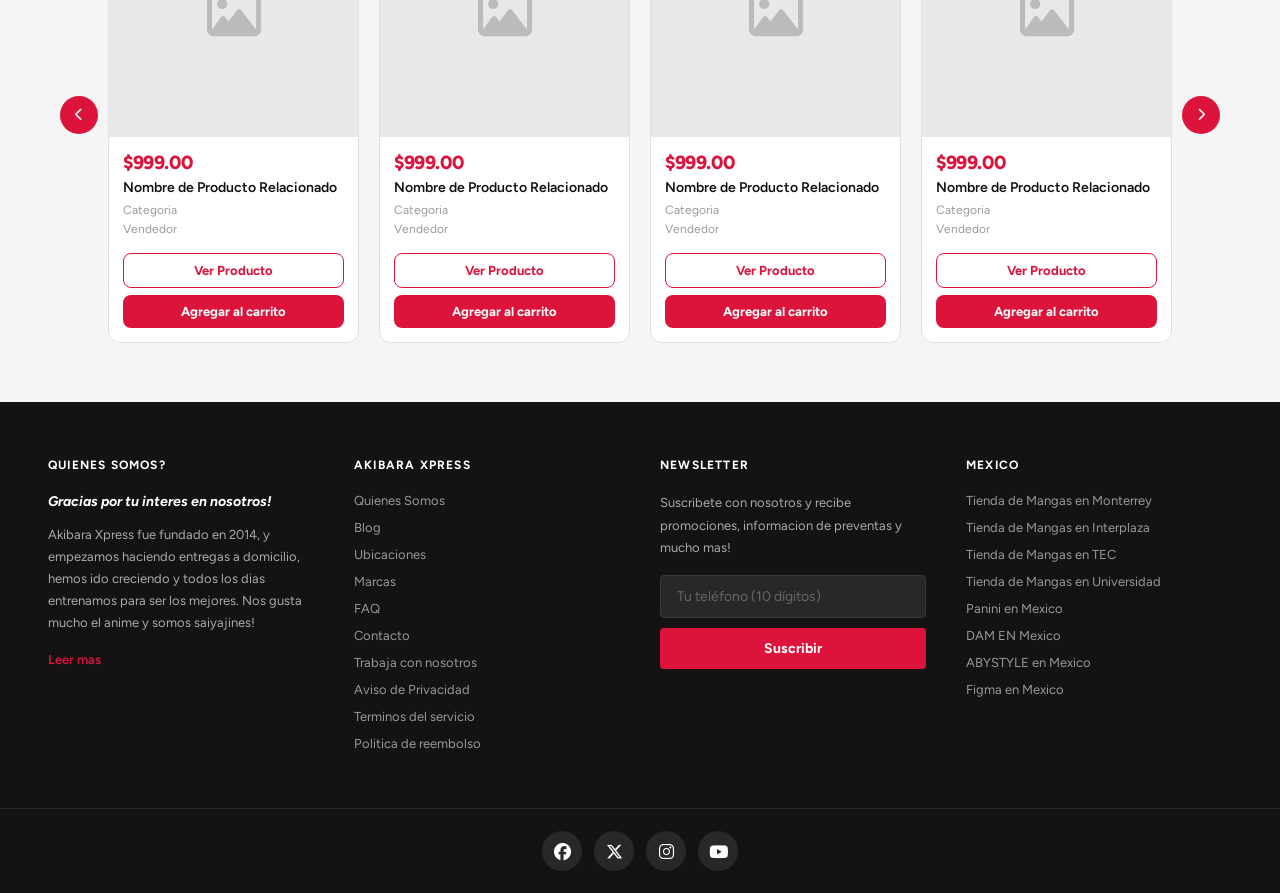
==== commit dd69da70: "Menu de Carrito, Seccion de Usuario" ====
--- a/producto.html
+++ b/producto.html
@@ -7,6 +7,7 @@
 
     <!-- ── Estilos modulares ── -->
     <link rel="stylesheet" href="css/variables.css">
+    <link rel="stylesheet" href="css/paneles.css">
     <link rel="stylesheet" href="css/header.css">
     <link rel="stylesheet" href="css/subheader.css">
     <link rel="stylesheet" href="css/footer.css">
@@ -15,6 +16,7 @@
     <link rel="stylesheet" href="css/contenido/principal.css">
     <link rel="stylesheet" href="css/contenido/producto.css">
     <link rel="stylesheet" href="css/transiciones.css">
+    <link rel="stylesheet" href="css/carrito.css">
     <link rel="stylesheet" href="css/responsivo.css">
 
     <!-- Iconos -->
@@ -41,7 +43,7 @@
         <div class="user-section">
             <div class="user-info">
                 <span class="saludo">Hola,</span>
-                <span class="nombre-cliente">Juan Pérez</span>
+                <a href="usuario.html" class="nombre-cliente">Juan Pérez</a>
             </div>
             <div class="separador"></div>
             <div class="carrito" role="button" aria-label="Ver carrito">
@@ -437,6 +439,39 @@
     <!-- Overlay para cerrar el menú -->
     <div id="accesibilidadOverlay" class="accesibilidad-overlay"></div>
 
+    <!-- ========== PANEL: CARRITO DE COMPRAS ========== -->
+    <div id="carritoOverlay" class="carrito-overlay"></div>
+
+    <aside id="panelCarrito" class="carrito-panel" role="dialog" aria-label="Carrito de compras" aria-hidden="true">
+        <div class="carrito-panel-header">
+            <h2><i class="fa-solid fa-cart-shopping"></i> Carrito</h2>
+            <button id="btnCerrarCarrito" aria-label="Cerrar carrito">
+                <i class="fa-solid fa-xmark"></i>
+            </button>
+        </div>
+
+        <div class="carrito-vacio" id="carritoVacio">
+            <i class="fa-solid fa-cart-shopping"></i>
+            <p>Tu carrito está vacío</p>
+            <span>Agrega productos para comenzar</span>
+        </div>
+
+        <div class="carrito-lista" id="carritoLista"></div>
+
+        <div class="carrito-footer" id="carritoFooter">
+            <div class="carrito-total-row">
+                <span>Total</span>
+                <span class="carrito-total-precio" id="carritoTotal">$0.00</span>
+            </div>
+            <button class="carrito-btn-pago">
+                <i class="fa-solid fa-lock"></i> Proceder al Pago
+            </button>
+            <button class="carrito-btn-vaciar" id="btnVaciarCarrito">
+                Vaciar carrito
+            </button>
+        </div>
+    </aside>
+
     <!-- Toast -->
     <div class="pd-toast" id="pdToast">
         <i class="fa-solid fa-circle-check"></i>
@@ -449,6 +484,7 @@
     <script src="js/header.js"></script>
     <script src="js/modo-oscuro.js"></script>
     <script src="js/accesibilidad.js"></script>
+    <script src="js/carrito.js"></script>
     <script src="js/producto.js"></script>
 
 </body>
--- a/css/paneles.css
+++ b/css/paneles.css
@@ -0,0 +1,99 @@
+/* ============================================================
+   paneles.css — Base compartida: carrito y menú de accesibilidad
+   Usa selectores agrupados para mantener coherencia visual sin
+   duplicar código entre los dos paneles laterales.
+   ============================================================ */
+
+/* ── Overlay ── */
+.accesibilidad-overlay,
+.carrito-overlay {
+    display: none;
+    position: fixed;
+    inset: 0;
+    background-color: rgba(0, 0, 0, 0.45);
+    z-index: 399;
+}
+
+.accesibilidad-overlay.visible,
+.carrito-overlay.visible { display: block; }
+
+/* ── Base del panel ── */
+.accesibilidad-panel,
+.carrito-panel {
+    position: fixed;
+    top: 0;
+    height: 100%;
+    background-color: #fff;
+    z-index: 400;
+    display: flex;
+    flex-direction: column;
+    transition: transform 0.3s ease;
+}
+
+/* ── Dirección y sombra (específica a cada panel) ── */
+.accesibilidad-panel {
+    left: 0;
+    transform: translateX(-100%);
+    box-shadow: 4px 0 24px rgba(0, 0, 0, 0.18);
+}
+
+.carrito-panel {
+    right: 0;
+    transform: translateX(100%);
+    box-shadow: -4px 0 24px rgba(0, 0, 0, 0.18);
+}
+
+/* ── Estado abierto ── */
+.accesibilidad-panel.abierto,
+.carrito-panel.abierto { transform: translateX(0); }
+
+/* ── Encabezado ── */
+.accesibilidad-header,
+.carrito-panel-header {
+    display: flex;
+    align-items: center;
+    justify-content: space-between;
+    padding: 20px 20px 16px;
+    border-bottom: 1px solid rgba(255, 255, 255, 0.1);
+    background-color: rgb(24, 22, 23);
+    color: white;
+    flex-shrink: 0;
+}
+
+.accesibilidad-header h2,
+.carrito-panel-header h2 {
+    font-size: 17px;
+    font-weight: 600;
+    margin: 0;
+    letter-spacing: 0.3px;
+    display: flex;
+    align-items: center;
+    gap: 10px;
+}
+
+/* ── Botón cerrar ── */
+#btnCerrarMenu,
+#btnCerrarCarrito {
+    background: none;
+    border: none;
+    color: white;
+    font-size: 18px;
+    cursor: pointer;
+    padding: 6px 8px;
+    border-radius: 6px;
+    line-height: 1;
+    transition: background-color 0.2s;
+}
+
+#btnCerrarMenu:hover,
+#btnCerrarCarrito:hover { background-color: rgba(255, 255, 255, 0.15); }
+
+/* ── Modo oscuro ── */
+body.modo-oscuro .accesibilidad-panel,
+body.modo-oscuro .carrito-panel { background-color: rgb(30, 28, 29); }
+
+body.modo-oscuro .accesibilidad-header,
+body.modo-oscuro .carrito-panel-header {
+    background-color: rgb(18, 16, 17);
+    border-bottom-color: #3a3838;
+}
--- a/css/accesibilidad.css
+++ b/css/accesibilidad.css
@@ -78,73 +78,10 @@
     transform: scale(1.1);
 }
 
-/* ── Overlay ── */
-.accesibilidad-overlay {
-    display: none;
-    position: fixed;
-    inset: 0;
-    background-color: rgba(0, 0, 0, 0.45);
-    z-index: 399;
-}
-
-.accesibilidad-overlay.visible {
-    display: block;
-}
-
-/* ── Panel lateral ── */
+/* ── Panel: ancho y scroll propios del menú de accesibilidad ── */
 .accesibilidad-panel {
-    position: fixed;
-    top: 0;
-    left: 0;
-    height: 100%;
     width: clamp(260px, 25vw, 360px);
-    background-color: #fff;
-    z-index: 400;
-    transform: translateX(-100%);
-    transition: transform 0.3s ease;
-    display: flex;
-    flex-direction: column;
-    box-shadow: 4px 0 24px rgba(0, 0, 0, 0.18);
     overflow-y: auto;
-}
-
-.accesibilidad-panel.abierto {
-    transform: translateX(0);
-}
-
-/* ── Encabezado del panel ── */
-.accesibilidad-header {
-    display: flex;
-    align-items: center;
-    justify-content: space-between;
-    padding: 20px 20px 16px;
-    border-bottom: 1px solid rgba(255, 255, 255, 0.1);
-    background-color: rgb(24, 22, 23);
-    color: white;
-    flex-shrink: 0;
-}
-
-.accesibilidad-header h2 {
-    font-size: 17px;
-    font-weight: 600;
-    margin: 0;
-    letter-spacing: 0.3px;
-}
-
-#btnCerrarMenu {
-    background: none;
-    border: none;
-    color: white;
-    font-size: 18px;
-    cursor: pointer;
-    padding: 6px 8px;
-    border-radius: 6px;
-    line-height: 1;
-    transition: background-color 0.2s;
-}
-
-#btnCerrarMenu:hover {
-    background-color: rgba(255, 255, 255, 0.15);
 }
 
 /* ── Lista de opciones ── */
@@ -207,15 +144,6 @@
     cursor: url("data:image/svg+xml,%3Csvg xmlns='http://www.w3.org/2000/svg' width='36' height='36' viewBox='0 0 36 36'%3E%3Cpath d='M9 3L9 29L15 23L19 32L23 30L19 21L26 21Z' fill='%23000' stroke='%23fff' stroke-width='2'/%3E%3C/svg%3E") 0 0, auto !important;
 }
 
-/* ── Panel en modo oscuro ── */
-body.modo-oscuro .accesibilidad-panel {
-    background-color: rgb(30, 28, 29);
-}
-
-body.modo-oscuro .accesibilidad-header {
-    background-color: rgb(18, 16, 17);
-    border-bottom-color: #3a3838;
-}
 
 body.modo-oscuro .accesibilidad-opcion {
     border-color: #3a3838;
--- a/css/modo-oscuro.css
+++ b/css/modo-oscuro.css
@@ -236,6 +236,66 @@
 /* ── Toast ── */
 body.modo-oscuro .pd-toast { background-color: rgb(40, 38, 39); }
 
+/* ── Panel Carrito ── */
+body.modo-oscuro .carrito-item {
+    background-color: rgb(36, 34, 35);
+    border-color: #3a3838;
+}
+
+body.modo-oscuro .carrito-item:hover {
+    border-color: #555;
+    box-shadow: 0 4px 12px rgba(0, 0, 0, 0.3);
+}
+
+body.modo-oscuro .carrito-item-imagen {
+    background-color: rgb(40, 38, 39);
+    color: #555;
+}
+
+body.modo-oscuro .carrito-item-nombre { color: #e8e8e8; }
+body.modo-oscuro .carrito-item-categoria { color: #666; }
+
+body.modo-oscuro .carrito-cantidad-btn {
+    border-color: #3a3838;
+    color: #aaa;
+}
+
+body.modo-oscuro .carrito-cantidad-btn:hover {
+    border-color: var(--color-primario);
+    background-color: var(--color-primario);
+    color: white;
+}
+
+body.modo-oscuro .carrito-cantidad-valor { color: #e0e0e0; }
+
+body.modo-oscuro .carrito-item-eliminar { color: #555; }
+
+body.modo-oscuro .carrito-item-eliminar:hover {
+    color: var(--color-primario);
+    background-color: rgba(220, 20, 60, 0.12);
+}
+
+body.modo-oscuro .carrito-footer {
+    background-color: rgb(30, 28, 29);
+    border-top-color: #3a3838;
+}
+
+body.modo-oscuro .carrito-total-row span:first-child { color: #bbb; }
+
+body.modo-oscuro .carrito-btn-vaciar {
+    border-color: #3a3838;
+    color: #666;
+}
+
+body.modo-oscuro .carrito-btn-vaciar:hover {
+    border-color: var(--color-primario);
+    color: var(--color-primario);
+}
+
+body.modo-oscuro .carrito-vacio i  { color: #3a3838; }
+body.modo-oscuro .carrito-vacio p  { color: #777; }
+body.modo-oscuro .carrito-vacio span { color: #555; }
+
 /* ── Promociones de pago ── */
 body.modo-oscuro .pd-promos {
     background-color: rgb(32, 30, 31);
--- a/css/contenido/principal.css
+++ b/css/contenido/principal.css
@@ -28,13 +28,16 @@
     justify-content: center;
     font-size: clamp(48px, 9vw, 90px);
     color: rgba(255, 255, 255, 0.15);
-}
-
-.banner-slide.slide-1 { background-color: #1e1b1c; }
-.banner-slide.slide-2 { background-color: #231e1f; }
-.banner-slide.slide-3 { background-color: #1a1819; }
-.banner-slide.slide-4 { background-color: #252122; }
-.banner-slide.slide-5 { background-color: #201d1e; }
+    overflow: hidden;
+}
+
+.banner-slide img {
+    width: 100%;
+    height: 100%;
+    object-fit: cover;
+    display: block;
+    flex-shrink: 1;
+}
 
 /* ── Flechas del banner ── */
 .banner-btn {
--- a/css/carrito.css
+++ b/css/carrito.css
@@ -0,0 +1,265 @@
+/* ============================================================
+   carrito.css — Panel lateral del carrito de compras
+   ============================================================ */
+
+/* ── Panel: ancho propio del carrito ── */
+.carrito-panel { width: clamp(300px, 30vw, 420px); }
+
+/* ── Ícono del encabezado en color primario ── */
+.carrito-panel-header h2 i { color: var(--color-primario); }
+
+/* ── Estado vacío ── */
+.carrito-vacio {
+    display: flex;
+    flex-direction: column;
+    align-items: center;
+    justify-content: center;
+    flex: 1;
+    gap: 12px;
+    color: #bbb;
+    padding: 40px 20px;
+}
+
+.carrito-vacio i {
+    font-size: 52px;
+    color: #ddd;
+}
+
+.carrito-vacio p {
+    font-size: 16px;
+    font-weight: 700;
+    color: #555;
+    margin: 0;
+}
+
+.carrito-vacio span {
+    font-size: 13px;
+    color: #aaa;
+    text-align: center;
+}
+
+/* ── Lista de productos ── */
+.carrito-lista {
+    flex: 1;
+    overflow-y: auto;
+    padding: 12px 16px;
+    display: flex;
+    flex-direction: column;
+    gap: 12px;
+}
+
+.carrito-lista::-webkit-scrollbar { width: 4px; }
+.carrito-lista::-webkit-scrollbar-track { background: transparent; }
+.carrito-lista::-webkit-scrollbar-thumb {
+    background-color: #ddd;
+    border-radius: 4px;
+}
+
+/* ── Ítem individual ── */
+.carrito-item {
+    display: flex;
+    gap: 12px;
+    padding: 12px;
+    border: 1px solid var(--color-borde);
+    border-radius: var(--radio-card);
+    background-color: #fff;
+    transition: border-color var(--trans-rapida), box-shadow var(--trans-rapida);
+}
+
+.carrito-item:hover {
+    border-color: #c8c8c8;
+    box-shadow: 0 4px 12px rgba(0, 0, 0, 0.07);
+}
+
+.carrito-item-imagen {
+    width: 72px;
+    height: 72px;
+    border-radius: 8px;
+    background-color: #e8e8e8;
+    display: flex;
+    align-items: center;
+    justify-content: center;
+    font-size: 22px;
+    color: #bbb;
+    flex-shrink: 0;
+    overflow: hidden;
+}
+
+.carrito-item-imagen img {
+    width: 100%;
+    height: 100%;
+    object-fit: cover;
+}
+
+.carrito-item-info {
+    flex: 1;
+    display: flex;
+    flex-direction: column;
+    gap: 4px;
+    min-width: 0;
+}
+
+.carrito-item-nombre {
+    font-size: 13px;
+    font-weight: 600;
+    color: #111;
+    line-height: 1.3;
+    white-space: nowrap;
+    overflow: hidden;
+    text-overflow: ellipsis;
+}
+
+.carrito-item-categoria {
+    font-size: 11px;
+    color: #999;
+}
+
+.carrito-item-precio {
+    font-size: 15px;
+    font-weight: 800;
+    color: var(--color-primario);
+    margin-top: auto;
+}
+
+/* ── Controles de cantidad ── */
+.carrito-item-controles {
+    display: flex;
+    align-items: center;
+    gap: 8px;
+    margin-top: 6px;
+}
+
+.carrito-cantidad-btn {
+    width: 26px;
+    height: 26px;
+    border-radius: 6px;
+    border: 1.5px solid var(--color-borde);
+    background: none;
+    color: #444;
+    font-size: 13px;
+    display: flex;
+    align-items: center;
+    justify-content: center;
+    cursor: pointer;
+    transition: border-color var(--trans-rapida), background-color var(--trans-rapida), color var(--trans-rapida);
+}
+
+.carrito-cantidad-btn:hover {
+    border-color: var(--color-primario);
+    background-color: var(--color-primario);
+    color: white;
+}
+
+.carrito-cantidad-valor {
+    font-size: 14px;
+    font-weight: 700;
+    color: #222;
+    min-width: 20px;
+    text-align: center;
+}
+
+/* ── Botón eliminar ítem ── */
+.carrito-item-eliminar {
+    background: none;
+    border: none;
+    color: #ccc;
+    font-size: 14px;
+    cursor: pointer;
+    padding: 4px;
+    border-radius: 6px;
+    align-self: flex-start;
+    transition: color var(--trans-rapida), background-color var(--trans-rapida);
+    flex-shrink: 0;
+}
+
+.carrito-item-eliminar:hover {
+    color: var(--color-primario);
+    background-color: rgba(220, 20, 60, 0.08);
+}
+
+/* ── Footer con total y botones ── */
+.carrito-footer {
+    border-top: 1px solid var(--color-borde);
+    padding: 16px 20px;
+    display: flex;
+    flex-direction: column;
+    gap: 12px;
+    background-color: #fff;
+    flex-shrink: 0;
+}
+
+.carrito-total-row {
+    display: flex;
+    justify-content: space-between;
+    align-items: center;
+}
+
+.carrito-total-row span:first-child {
+    font-size: 15px;
+    font-weight: 600;
+    color: #333;
+}
+
+.carrito-total-precio {
+    font-size: 22px;
+    font-weight: 800;
+    color: var(--color-primario);
+    letter-spacing: -0.03em;
+}
+
+.carrito-btn-pago {
+    padding: 13px;
+    border: none;
+    background-color: var(--color-primario);
+    color: white;
+    border-radius: var(--radio-btn);
+    font-size: 14px;
+    font-weight: 700;
+    cursor: pointer;
+    display: flex;
+    align-items: center;
+    justify-content: center;
+    gap: 8px;
+    transition: background-color var(--trans-rapida), transform var(--trans-rapida);
+}
+
+.carrito-btn-pago:hover {
+    background-color: var(--color-primario-dark);
+    transform: translateY(-1px);
+}
+
+.carrito-btn-pago:active { transform: scale(0.98); }
+
+.carrito-btn-vaciar {
+    padding: 9px;
+    border: 1.5px solid #ddd;
+    background: none;
+    color: #888;
+    border-radius: var(--radio-btn);
+    font-size: 13px;
+    font-weight: 600;
+    cursor: pointer;
+    transition: border-color var(--trans-rapida), color var(--trans-rapida), background-color var(--trans-rapida);
+}
+
+.carrito-btn-vaciar:hover {
+    border-color: var(--color-primario);
+    color: var(--color-primario);
+    background-color: rgba(220, 20, 60, 0.04);
+}
+
+/* ── Animación al agregar ítem ── */
+@keyframes itemEntrada {
+    from { opacity: 0; transform: translateY(-8px); }
+    to   { opacity: 1; transform: translateY(0); }
+}
+
+.carrito-item.nuevo { animation: itemEntrada 0.25s ease forwards; }
+
+/* ── Responsive ── */
+@media (max-width: 600px) {
+    .carrito-panel {
+        width: 92vw;
+        max-width: 380px;
+    }
+}
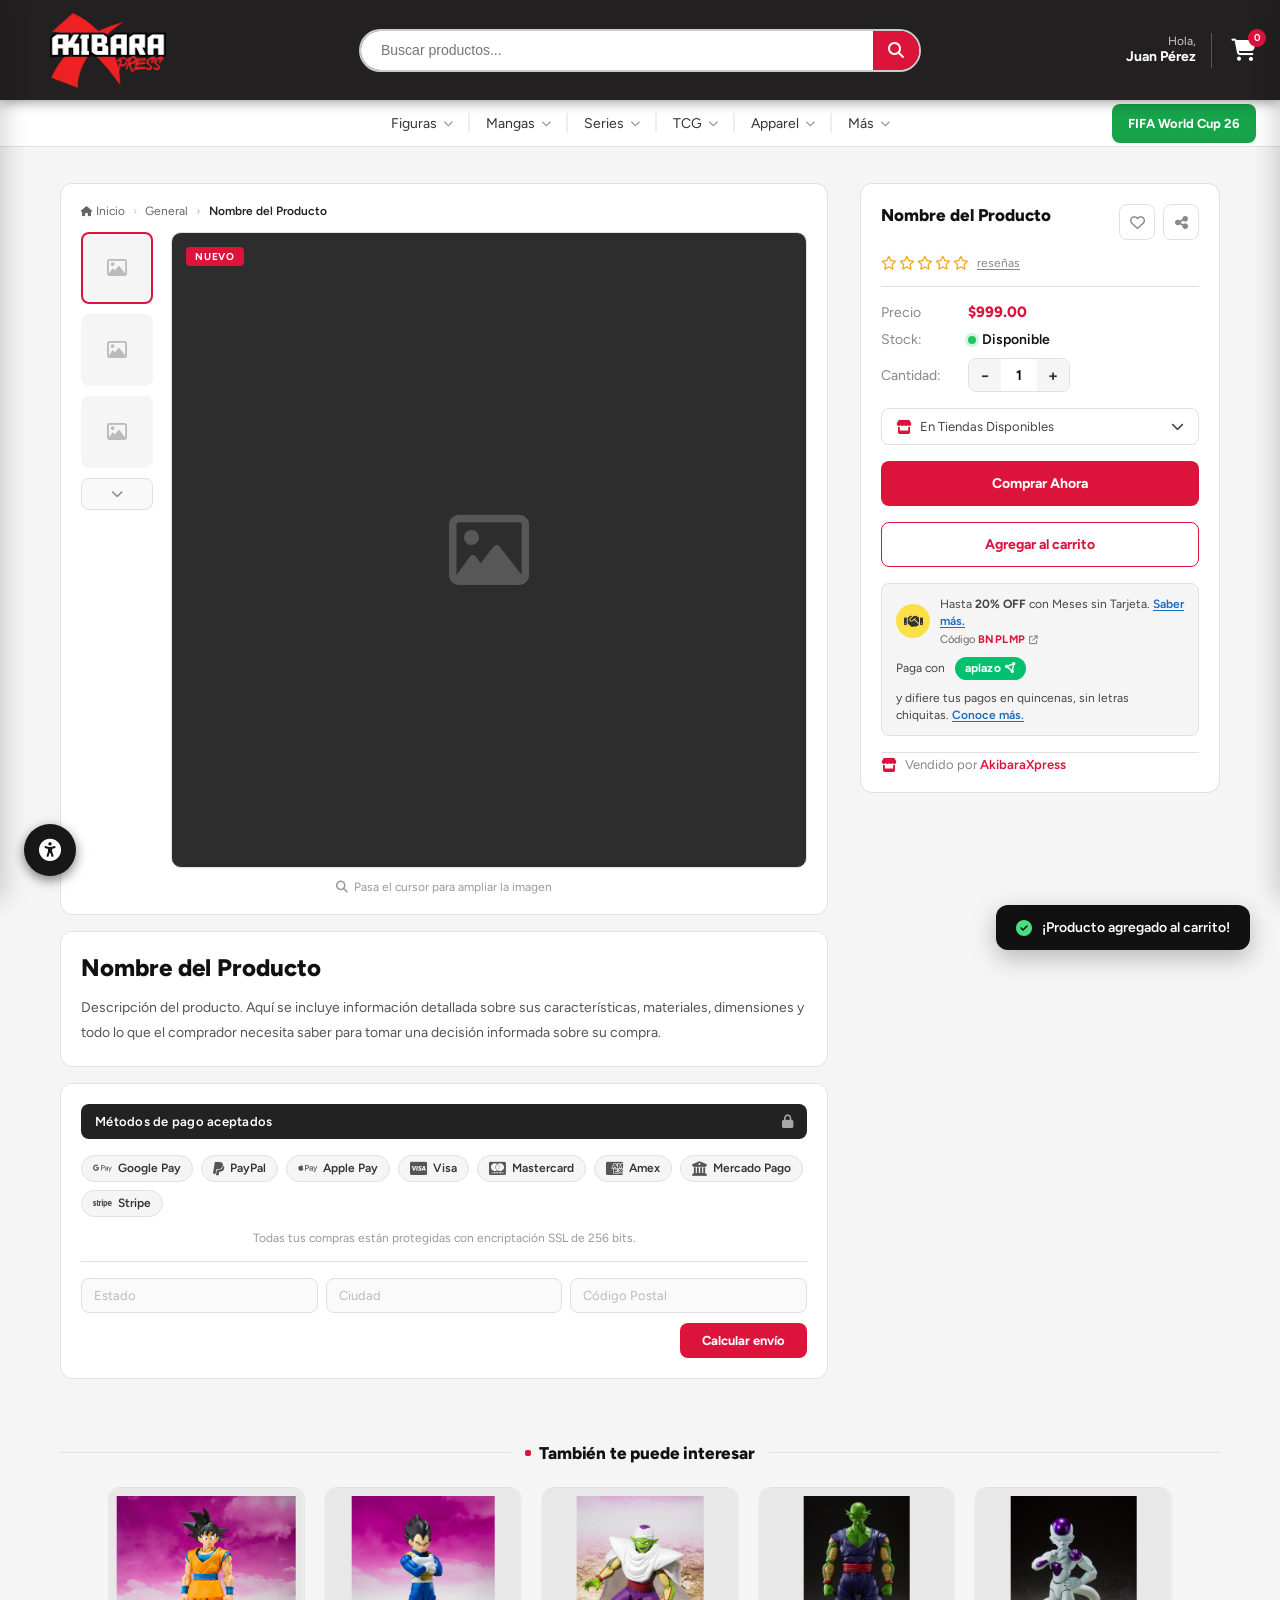
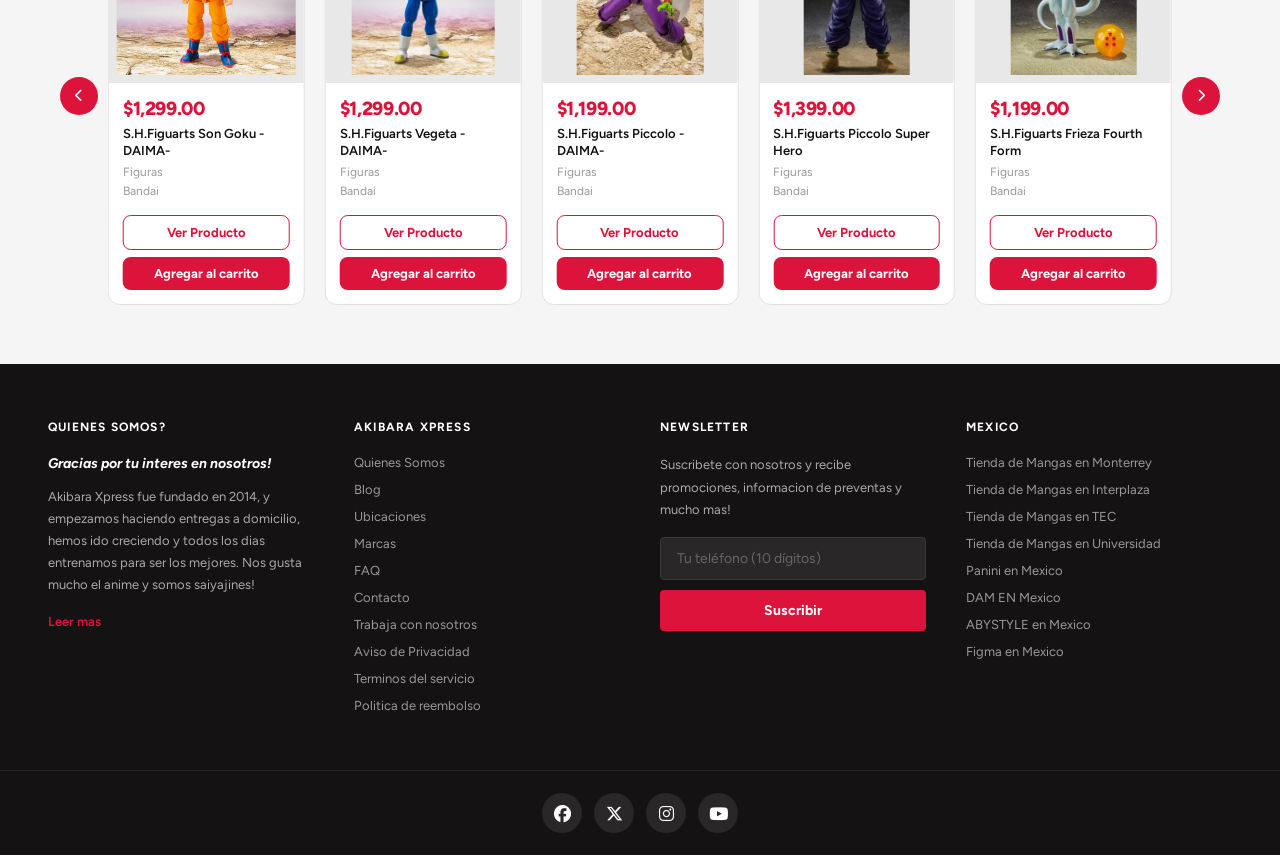
==== commit d83fbc82: "Nuevas Imagenes, Prototipo Funcional, Mejoras al Diseño responsivo." ====
--- a/producto.html
+++ b/producto.html
@@ -277,73 +277,7 @@
                 </button>
 
                 <div class="productos-track-container">
-                    <div class="productos-track" id="relacionadosTrack">
-                        <div class="producto-card">
-                            <div class="producto-imagen"><i class="fa-regular fa-image"></i></div>
-                            <div class="producto-info">
-                                <span class="producto-precio">$999.00</span>
-                                <span class="producto-nombre">Nombre de Producto Relacionado</span>
-                                <span class="producto-categoria">Categoria</span>
-                                <span class="producto-vendedor">Vendedor</span>
-                                <div class="producto-botones">
-                                    <button class="btn-ver">Ver Producto</button>
-                                    <button class="btn-comprar">Agregar al carrito</button>
-                                </div>
-                            </div>
-                        </div>
-                        <div class="producto-card">
-                            <div class="producto-imagen"><i class="fa-regular fa-image"></i></div>
-                            <div class="producto-info">
-                                <span class="producto-precio">$999.00</span>
-                                <span class="producto-nombre">Nombre de Producto Relacionado</span>
-                                <span class="producto-categoria">Categoria</span>
-                                <span class="producto-vendedor">Vendedor</span>
-                                <div class="producto-botones">
-                                    <button class="btn-ver">Ver Producto</button>
-                                    <button class="btn-comprar">Agregar al carrito</button>
-                                </div>
-                            </div>
-                        </div>
-                        <div class="producto-card">
-                            <div class="producto-imagen"><i class="fa-regular fa-image"></i></div>
-                            <div class="producto-info">
-                                <span class="producto-precio">$999.00</span>
-                                <span class="producto-nombre">Nombre de Producto Relacionado</span>
-                                <span class="producto-categoria">Categoria</span>
-                                <span class="producto-vendedor">Vendedor</span>
-                                <div class="producto-botones">
-                                    <button class="btn-ver">Ver Producto</button>
-                                    <button class="btn-comprar">Agregar al carrito</button>
-                                </div>
-                            </div>
-                        </div>
-                        <div class="producto-card">
-                            <div class="producto-imagen"><i class="fa-regular fa-image"></i></div>
-                            <div class="producto-info">
-                                <span class="producto-precio">$999.00</span>
-                                <span class="producto-nombre">Nombre de Producto Relacionado</span>
-                                <span class="producto-categoria">Categoria</span>
-                                <span class="producto-vendedor">Vendedor</span>
-                                <div class="producto-botones">
-                                    <button class="btn-ver">Ver Producto</button>
-                                    <button class="btn-comprar">Agregar al carrito</button>
-                                </div>
-                            </div>
-                        </div>
-                        <div class="producto-card">
-                            <div class="producto-imagen"><i class="fa-regular fa-image"></i></div>
-                            <div class="producto-info">
-                                <span class="producto-precio">$999.00</span>
-                                <span class="producto-nombre">Nombre de Producto Relacionado</span>
-                                <span class="producto-categoria">Categoria</span>
-                                <span class="producto-vendedor">Vendedor</span>
-                                <div class="producto-botones">
-                                    <button class="btn-ver">Ver Producto</button>
-                                    <button class="btn-comprar">Agregar al carrito</button>
-                                </div>
-                            </div>
-                        </div>
-                    </div>
+                    <div class="productos-track" id="relacionadosTrack"></div>
                 </div>
 
                 <button class="carrusel-btn" id="btnDerRel" aria-label="Siguiente">
@@ -485,6 +419,8 @@
     <script src="js/modo-oscuro.js"></script>
     <script src="js/accesibilidad.js"></script>
     <script src="js/carrito.js"></script>
+    <script src="js/catalogo.js"></script>
+    <script src="js/wishlist.js"></script>
     <script src="js/producto.js"></script>
 
 </body>
--- a/css/modo-oscuro.css
+++ b/css/modo-oscuro.css
@@ -68,6 +68,16 @@
     background-color: rgb(46, 44, 45);
 }
 
+body.modo-oscuro .btn-wishlist {
+    background-color: rgb(40, 38, 39);
+    color: #555;
+}
+
+body.modo-oscuro .btn-wishlist:hover,
+body.modo-oscuro .btn-wishlist.activo {
+    color: var(--color-primario);
+}
+
 body.modo-oscuro .producto-nombre           { color: #e8e8e8; }
 body.modo-oscuro .producto-card:hover .producto-nombre { color: var(--color-primario); }
 body.modo-oscuro .producto-categoria        { color: #777; }
@@ -124,7 +134,7 @@
 body.modo-oscuro .pd-thumb-nav-btn {
     background-color: rgb(40, 38, 39);
     border-color: #3a3838;
-    color: #777;
+    color: #666;
 }
 
 body.modo-oscuro .pd-nombre,
@@ -227,12 +237,6 @@
     background-color: var(--color-primario);
 }
 
-body.modo-oscuro .pd-thumb-nav-btn {
-    background-color: rgb(40, 38, 39);
-    border-color: #3a3838;
-    color: #666;
-}
-
 /* ── Toast ── */
 body.modo-oscuro .pd-toast { background-color: rgb(40, 38, 39); }
 
@@ -295,6 +299,53 @@
 body.modo-oscuro .carrito-vacio i  { color: #3a3838; }
 body.modo-oscuro .carrito-vacio p  { color: #777; }
 body.modo-oscuro .carrito-vacio span { color: #555; }
+
+body.modo-oscuro .carrito-lista::-webkit-scrollbar-thumb { background-color: #3a3838; }
+
+/* ── Página de Resultados ── */
+body.modo-oscuro .res-breadcrumb li            { color: #666; }
+body.modo-oscuro .res-breadcrumb li + li::before { color: #444; }
+body.modo-oscuro .res-breadcrumb a             { color: #777; }
+body.modo-oscuro .res-breadcrumb li.active     { color: #ddd; font-weight: 600; }
+
+body.modo-oscuro .res-header     { border-bottom-color: #3a3838; }
+body.modo-oscuro .res-titulo     { color: #f0f0f0; }
+body.modo-oscuro .res-count      { color: #666; }
+
+body.modo-oscuro .res-orden {
+    background-color: rgb(36, 34, 35);
+    border-color: #3a3838;
+    color: #ccc;
+}
+
+body.modo-oscuro .res-vista-btns { border-color: #3a3838; }
+
+body.modo-oscuro .res-vista-btn {
+    background-color: rgb(36, 34, 35);
+    color: #666;
+}
+
+body.modo-oscuro .res-vista-btn:hover {
+    background-color: rgb(44, 42, 43);
+    color: #ccc;
+}
+
+body.modo-oscuro .res-filtros {
+    background-color: rgb(36, 34, 35);
+    border-color: #3a3838;
+}
+
+body.modo-oscuro .res-filtro-header  { color: #e0e0e0; }
+body.modo-oscuro .res-filtro-grupo   { border-top-color: #3a3838; }
+
+body.modo-oscuro .res-filtro-titulo  { color: #ccc; }
+body.modo-oscuro .res-filtro-titulo:hover { color: var(--color-primario); }
+
+body.modo-oscuro .res-checkbox       { color: #888; }
+body.modo-oscuro .res-checkbox:hover { color: var(--color-primario); }
+
+body.modo-oscuro .res-vacio   { color: #555; }
+body.modo-oscuro .res-vacio p { color: #666; }
 
 /* ── Promociones de pago ── */
 body.modo-oscuro .pd-promos {
--- a/css/contenido/principal.css
+++ b/css/contenido/principal.css
@@ -196,6 +196,12 @@
     margin-bottom: -10px;
 }
 
+/* Container query: permite que las tarjetas calculen su ancho
+   relativo al contenedor visible, no al track completo */
+.productos-track-container {
+    container-type: inline-size;
+}
+
 
 /* ============================================================
    CARRUSEL DE FIGURAS
@@ -243,6 +249,13 @@
     transform: translateY(-6px) scale(1.07);
     box-shadow: 0 12px 28px rgba(220, 20, 60, 0.2);
     background-color: #ddd;
+}
+
+.carrusel-circulo img {
+    width: 100%;
+    height: 100%;
+    object-fit: cover;
+    display: block;
 }
 
 .carrusel-item span {
@@ -276,16 +289,16 @@
     will-change: transform;
 }
 
-/* 4 tarjetas visibles en desktop */
+/* 5 tarjetas visibles en desktop — cqi = ancho del contenedor visible */
 .producto-card {
-    min-width: calc((100% - (var(--gap-carrusel) * 3)) / 4);
+    width: calc((100cqi - (var(--gap-carrusel) * 4)) / 5);
+    flex: 0 0 auto;
     background-color: white;
     border-radius: var(--radio-card);
     overflow: hidden;
     border: 1px solid var(--color-borde);
     display: flex;
     flex-direction: column;
-    flex-shrink: 0;
     cursor: pointer;
     transition: box-shadow var(--trans-normal), transform var(--trans-normal), border-color var(--trans-rapida);
 }
@@ -305,7 +318,52 @@
     justify-content: center;
     font-size: clamp(36px, 6vw, 54px);
     color: #bbb;
+    position: relative;
+    overflow: hidden;
     transition: background-color var(--trans-rapida);
+}
+
+.producto-imagen img {
+    width: 100%;
+    height: 100%;
+    object-fit: contain;
+    display: block;
+    padding: 8px;
+    box-sizing: border-box;
+}
+
+/* ── Botón de wishlist sobre la imagen ── */
+.btn-wishlist {
+    position: absolute;
+    top: 8px;
+    right: 8px;
+    width: 32px;
+    height: 32px;
+    border: none;
+    background-color: white;
+    border-radius: 50%;
+    display: flex;
+    align-items: center;
+    justify-content: center;
+    font-size: 14px;
+    color: #bbb;
+    cursor: pointer;
+    box-shadow: 0 2px 8px rgba(0, 0, 0, 0.12);
+    transition: color var(--trans-rapida), transform 0.15s, opacity var(--trans-rapida);
+    opacity: 0;
+    z-index: 2;
+}
+
+.producto-card:hover .btn-wishlist { opacity: 1; }
+
+.btn-wishlist:hover {
+    color: var(--color-primario);
+    transform: scale(1.12);
+}
+
+.btn-wishlist.activo {
+    color: var(--color-primario);
+    opacity: 1;
 }
 
 .producto-card:hover .producto-imagen { background-color: #ddd; }
@@ -326,10 +384,14 @@
 }
 
 .producto-nombre {
-    font-size: 14px;
+    font-size: 13px;
     font-weight: 600;
     color: #111;
     line-height: 1.35;
+    display: -webkit-box;
+    -webkit-line-clamp: 2;
+    -webkit-box-orient: vertical;
+    overflow: hidden;
     transition: color var(--trans-rapida);
 }
 
--- a/css/carrito.css
+++ b/css/carrito.css
@@ -88,7 +88,9 @@
 .carrito-item-imagen img {
     width: 100%;
     height: 100%;
-    object-fit: cover;
+    object-fit: contain;
+    padding: 4px;
+    box-sizing: border-box;
 }
 
 .carrito-item-info {
--- a/css/responsivo.css
+++ b/css/responsivo.css
@@ -1,6 +1,13 @@
 /* ============================================================
    responsivo.css — Media queries y adaptaciones por breakpoint
    ============================================================ */
+
+/* ── Pantallas medianas: 3 tarjetas visibles (768px–1100px) ── */
+@media (max-width: 1100px) and (min-width: 769px) {
+    .producto-card {
+        width: calc((100cqi - (var(--gap-carrusel) * 2)) / 3);
+    }
+}
 
 /* ── Tablets (≤ 768px) ── */
 @media (max-width: 768px) {
@@ -109,8 +116,8 @@
         min-width: calc((100% - var(--gap-carrusel)) / 2);
     }
 
-    /* ── Carrusel productos: 1 item ── */
-    .producto-card { min-width: 100%; }
+    /* ── Carrusel productos: 1 tarjeta visible en móvil ── */
+    .producto-card { width: 100cqi; }
 
     /* ── Footer mobile ── */
     .footer-principal {
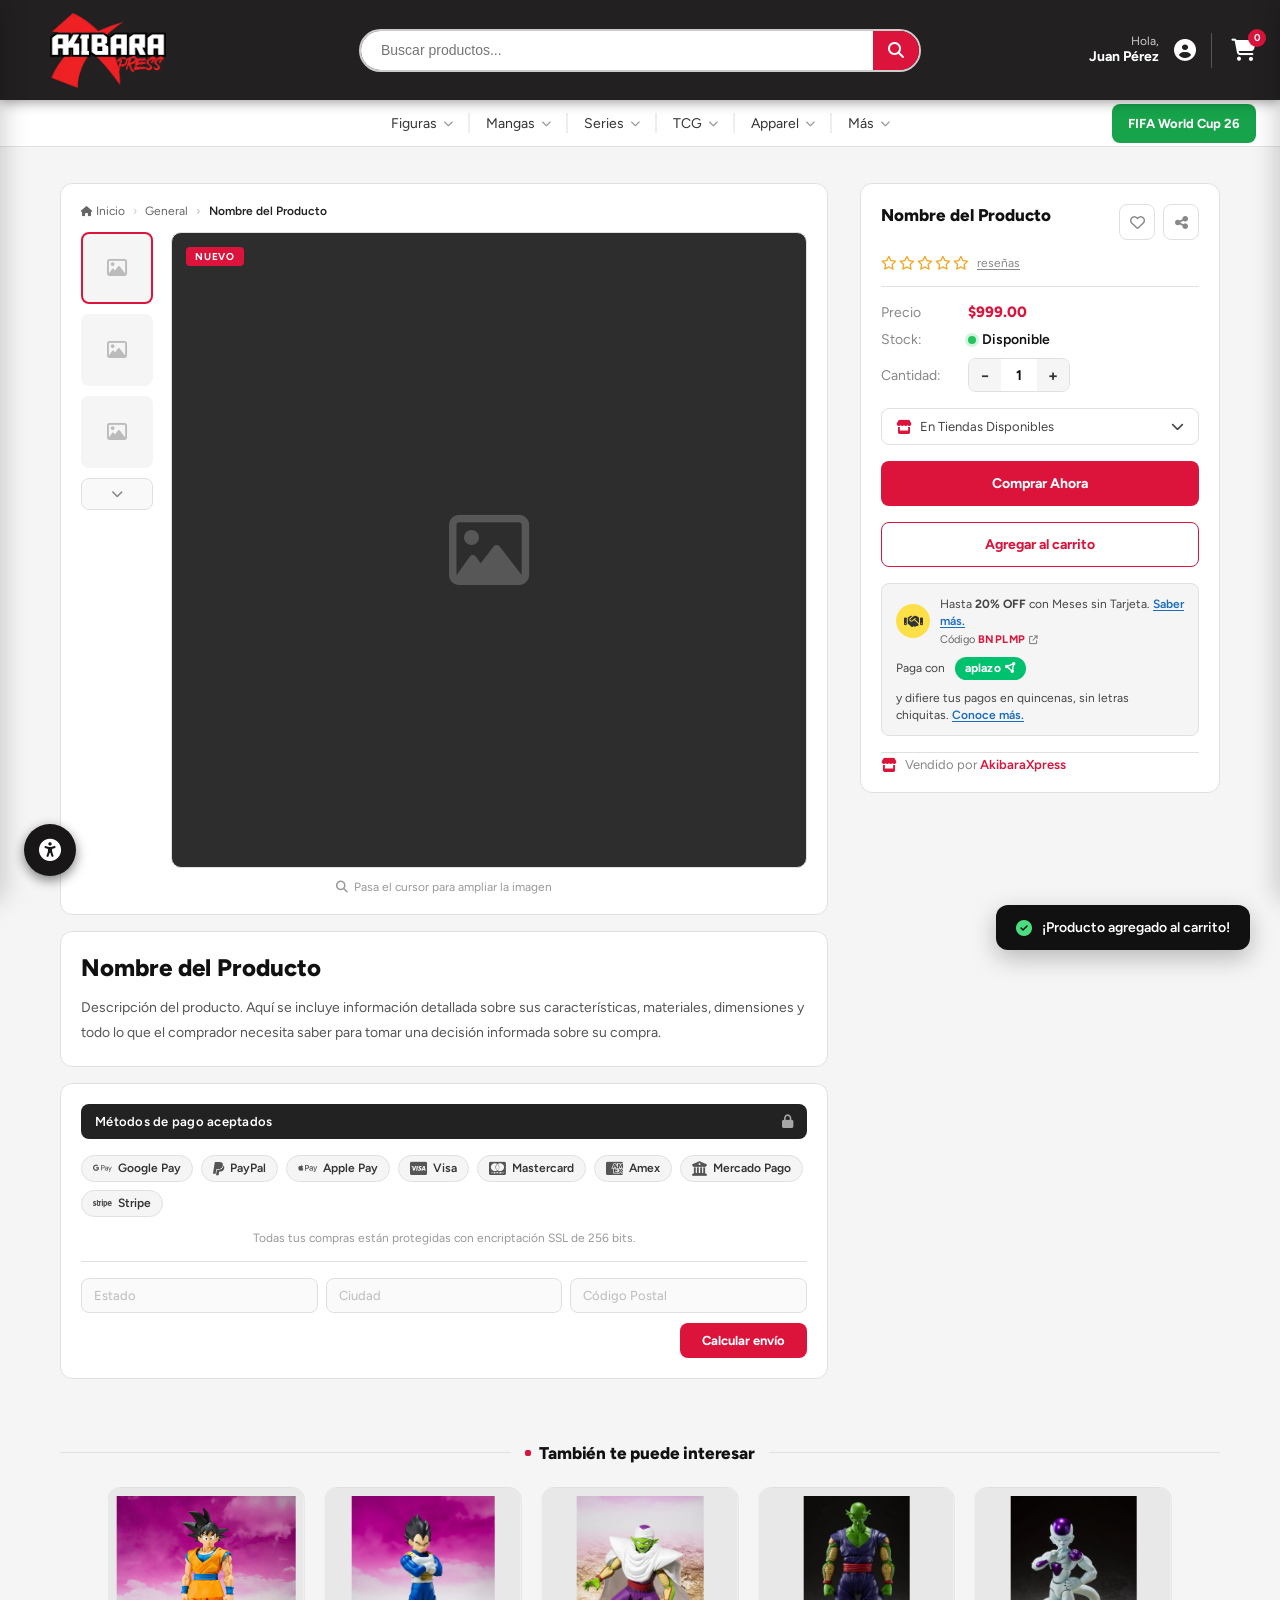
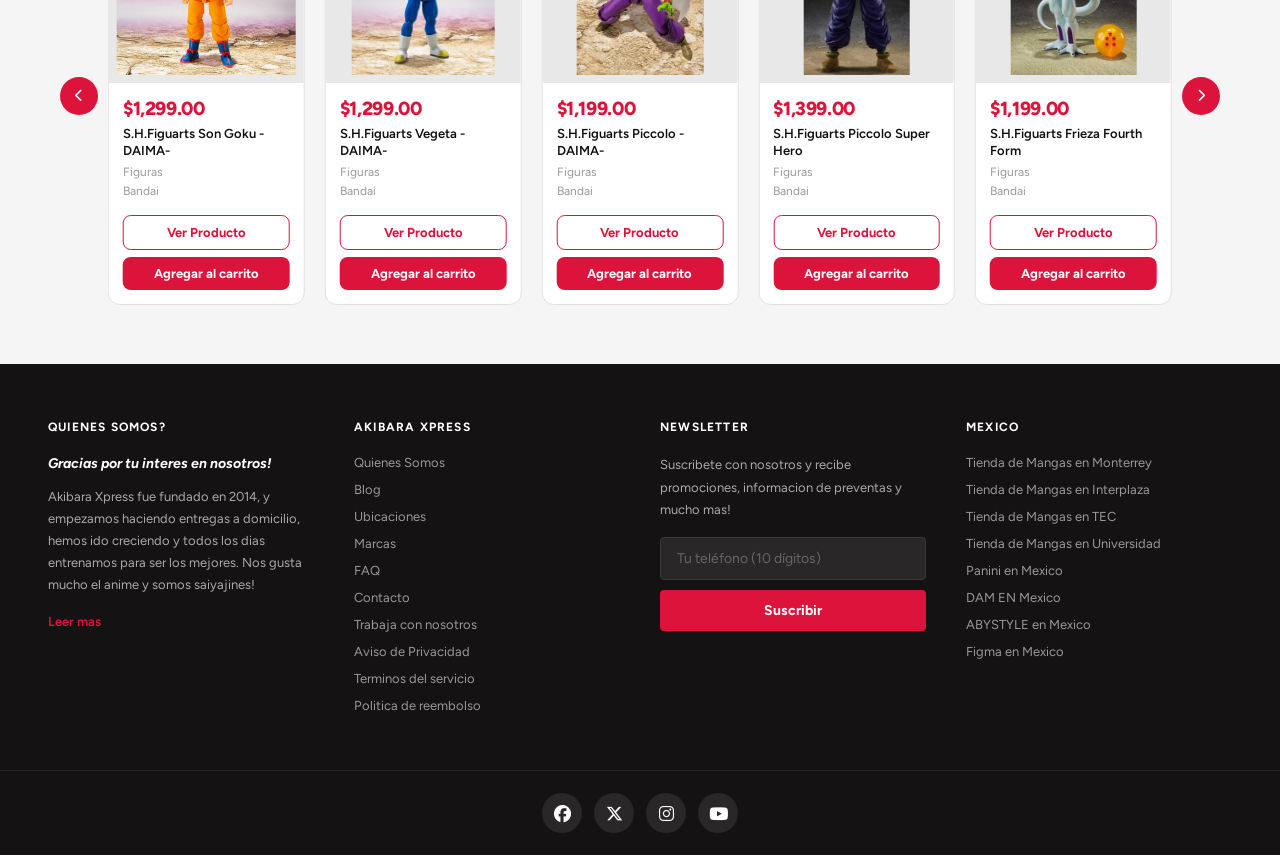
==== commit 3dd2085e: "Correcciones tras pruebas de usabilidad" ====
--- a/producto.html
+++ b/producto.html
@@ -43,8 +43,11 @@
         <div class="user-section">
             <div class="user-info">
                 <span class="saludo">Hola,</span>
-                <a href="usuario.html" class="nombre-cliente">Juan Pérez</a>
-            </div>
+                <span class="nombre-cliente">Juan Pérez</span>
+            </div>
+            <a href="usuario.html" class="perfil-btn" aria-label="Ver perfil">
+                <i class="fa-solid fa-circle-user"></i>
+            </a>
             <div class="separador"></div>
             <div class="carrito" role="button" aria-label="Ver carrito">
                 <i class="fa-solid fa-cart-shopping"></i>
@@ -363,9 +366,21 @@
                 <i class="fa-solid fa-moon"></i>
                 <span>Modo oscuro</span>
             </button>
-<button class="accesibilidad-opcion" id="btnCursorGrande">
+            <button class="accesibilidad-opcion" id="btnCursorGrande">
                 <i class="fa-solid fa-arrow-pointer"></i>
                 <span>Cursor grande</span>
+            </button>
+            <button class="accesibilidad-opcion" id="btnTextoGrande">
+                <i class="fa-solid fa-text-height"></i>
+                <span>Texto grande</span>
+            </button>
+            <button class="accesibilidad-opcion" id="btnSinAnimaciones">
+                <i class="fa-solid fa-circle-pause"></i>
+                <span>Reducir movimiento</span>
+            </button>
+            <button class="accesibilidad-opcion" id="btnAltoContraste">
+                <i class="fa-solid fa-circle-half-stroke"></i>
+                <span>Alto contraste</span>
             </button>
         </div>
     </aside>
--- a/css/header.css
+++ b/css/header.css
@@ -78,11 +78,23 @@
     font-size: 14px;
     font-weight: bold;
     color: white;
-    cursor: pointer;
-    transition: color var(--trans-rapida);
 }
 
-.nombre-cliente:hover { color: var(--color-primario); }
+/* ── Botón de perfil (icono) ── */
+.perfil-btn {
+    display: flex;
+    align-items: center;
+    justify-content: center;
+    color: white;
+    font-size: 22px;
+    text-decoration: none;
+    transition: color var(--trans-rapida);
+    cursor: pointer;
+    flex-shrink: 0;
+}
+
+.perfil-btn:hover  { color: var(--color-primario); }
+.perfil-btn.activo { color: var(--color-primario); }
 
 /* ── Separador vertical ── */
 .separador {
--- a/css/accesibilidad.css
+++ b/css/accesibilidad.css
@@ -144,6 +144,102 @@
     cursor: url("data:image/svg+xml,%3Csvg xmlns='http://www.w3.org/2000/svg' width='36' height='36' viewBox='0 0 36 36'%3E%3Cpath d='M9 3L9 29L15 23L19 32L23 30L19 21L26 21Z' fill='%23000' stroke='%23fff' stroke-width='2'/%3E%3C/svg%3E") 0 0, auto !important;
 }
 
+/* ============================================================
+   TEXTO GRANDE
+   ============================================================ */
+body.texto-grande .producto-nombre          { font-size: 15px; }
+body.texto-grande .producto-precio          { font-size: 22px; }
+body.texto-grande .producto-categoria,
+body.texto-grande .producto-vendedor        { font-size: 14px; }
+body.texto-grande .btn-ver,
+body.texto-grande .btn-comprar              { font-size: 14px; }
+body.texto-grande .nav-item > span          { font-size: 15px; }
+body.texto-grande .carrito-item-nombre      { font-size: 15px; }
+body.texto-grande .carrito-item-precio      { font-size: 17px; }
+body.texto-grande .carrito-total-precio     { font-size: 25px; }
+body.texto-grande .carrito-btn-pago,
+body.texto-grande .carrito-btn-vaciar       { font-size: 15px; }
+body.texto-grande .pd-nombre                { font-size: 26px; }
+body.texto-grande .pd-precio                { font-size: 22px; }
+body.texto-grande .pd-descripcion-texto     { font-size: 15px; }
+body.texto-grande .res-titulo               { font-size: 21px; }
+body.texto-grande .res-count                { font-size: 15px; }
+body.texto-grande .res-checkbox             { font-size: 15px; }
+body.texto-grande .res-orden                { font-size: 15px; }
+body.texto-grande .accesibilidad-opcion     { font-size: 17px; }
+
+/* ============================================================
+   REDUCIR MOVIMIENTO
+   Complementa la lógica en utils.js (carrusel) y transiciones.js
+   ============================================================ */
+body.sin-animaciones *,
+body.sin-animaciones *::before,
+body.sin-animaciones *::after {
+    animation-duration:        0.01ms !important;
+    animation-iteration-count: 1      !important;
+    transition-duration:       0.01ms !important;
+    transition-delay:          0ms    !important;
+    scroll-behavior:           auto   !important;
+}
+
+/* ============================================================
+   ALTO CONTRASTE
+   ============================================================ */
+body.alto-contraste {
+    --color-borde: #666;
+}
+
+/* Texto principal — fuerza negro puro */
+body.alto-contraste .producto-nombre,
+body.alto-contraste .pd-nombre,
+body.alto-contraste .pd-nombre-seccion,
+body.alto-contraste .carrito-item-nombre,
+body.alto-contraste .res-titulo             { color: #000; }
+
+/* Texto secundario — de gris claro a gris oscuro */
+body.alto-contraste .producto-categoria,
+body.alto-contraste .producto-vendedor,
+body.alto-contraste .carrito-item-categoria,
+body.alto-contraste .res-count,
+body.alto-contraste .res-breadcrumb li,
+body.alto-contraste .pd-fila-label         { color: #333; }
+
+/* Bordes más marcados */
+body.alto-contraste .producto-card         { border-color: #666; }
+body.alto-contraste .carrito-item          { border-color: #666; }
+body.alto-contraste .res-filtros           { border-color: #555; }
+body.alto-contraste .res-filtro-grupo      { border-top-color: #777; }
+body.alto-contraste .pd-panel             { border-color: #555; }
+
+/* Botones más definidos */
+body.alto-contraste .btn-ver              { border-width: 2px; font-weight: 700; }
+body.alto-contraste .accesibilidad-opcion { border-color: #666; color: #111; }
+
+/* Focus ring más visible */
+body.alto-contraste :focus-visible {
+    outline-width:  3px;
+    outline-color:  #000;
+    outline-offset: 3px;
+}
+
+/* ── Modo oscuro + alto contraste ── */
+body.modo-oscuro.alto-contraste .producto-nombre,
+body.modo-oscuro.alto-contraste .pd-nombre,
+body.modo-oscuro.alto-contraste .carrito-item-nombre,
+body.modo-oscuro.alto-contraste .res-titulo         { color: #fff; }
+
+body.modo-oscuro.alto-contraste .producto-categoria,
+body.modo-oscuro.alto-contraste .producto-vendedor,
+body.modo-oscuro.alto-contraste .carrito-item-categoria,
+body.modo-oscuro.alto-contraste .res-count          { color: #ccc; }
+
+body.modo-oscuro.alto-contraste .producto-card,
+body.modo-oscuro.alto-contraste .carrito-item        { border-color: #888; }
+
+body.modo-oscuro.alto-contraste :focus-visible       { outline-color: #fff; }
+
+body.modo-oscuro.alto-contraste .accesibilidad-opcion { border-color: #777; }
+
 
 body.modo-oscuro .accesibilidad-opcion {
     border-color: #3a3838;
--- a/css/contenido/producto.css
+++ b/css/contenido/producto.css
@@ -754,4 +754,26 @@
 
     .pd-thumb,
     .pd-thumb-nav-btn { width: 54px; }
-}
+
+    /* Padding más compacto */
+    .producto-detalle-main { padding: 14px 12px 40px; }
+
+    /* Inputs de envío: apilados verticalmente */
+    .pd-envio-inputs    { flex-direction: column; }
+    .pd-envio-input     { min-width: unset; width: 100%; }
+    .pd-envio-btn       { align-self: stretch; text-align: center; }
+
+    /* Toast: ancho completo en teléfono */
+    .pd-toast {
+        left: 12px;
+        right: 12px;
+        bottom: 16px;
+        font-size: 13px;
+    }
+
+    /* Breadcrumb: nombre más corto */
+    .pd-breadcrumb li.active { max-width: 160px; }
+
+    /* Hint de zoom innecesario en móvil */
+    .pd-zoom-hint { display: none; }
+}
--- a/css/carrito.css
+++ b/css/carrito.css
@@ -250,6 +250,113 @@
     background-color: rgba(220, 20, 60, 0.04);
 }
 
+/* ══ MODAL DE PAGO ══════════════════════════════════════════ */
+.pago-overlay {
+    position: fixed;
+    inset: 0;
+    background: rgba(0, 0, 0, 0.55);
+    z-index: 1200;
+    display: flex;
+    align-items: center;
+    justify-content: center;
+    opacity: 0;
+    transition: opacity 0.25s ease;
+}
+
+.pago-overlay.visible { opacity: 1; }
+
+.pago-modal {
+    background: #fff;
+    border-radius: 20px;
+    padding: 48px 40px;
+    width: min(340px, 90vw);
+    display: flex;
+    flex-direction: column;
+    align-items: center;
+    gap: 20px;
+    transform: scale(0.88);
+    transition: transform 0.3s cubic-bezier(0.34, 1.56, 0.64, 1);
+    text-align: center;
+}
+
+.pago-overlay.visible .pago-modal { transform: scale(1); }
+
+body.modo-oscuro .pago-modal {
+    background: #1e1c1d;
+    color: #e0e0e0;
+}
+
+/* ── Fase 1: dots ── */
+.pago-dots {
+    display: flex;
+    gap: 10px;
+    height: 16px;
+    align-items: center;
+}
+
+.pago-dots span {
+    width: 12px;
+    height: 12px;
+    background: var(--color-primario);
+    border-radius: 50%;
+    animation: dotPulse 0.9s ease-in-out infinite;
+}
+
+.pago-dots span:nth-child(2) { animation-delay: 0.18s; }
+.pago-dots span:nth-child(3) { animation-delay: 0.36s; }
+
+@keyframes dotPulse {
+    0%, 80%, 100% { transform: scale(0.65); opacity: 0.4; }
+    40%           { transform: scale(1);    opacity: 1; }
+}
+
+/* ── Fase 2: checkmark ── */
+.pago-check {
+    width: 72px;
+    height: 72px;
+    display: none;
+}
+
+.pago-check-circle {
+    fill: none;
+    stroke: #22c55e;
+    stroke-width: 3;
+    stroke-dasharray: 226;
+    stroke-dashoffset: 226;
+    animation: drawCircle 0.5s ease forwards;
+}
+
+.pago-check-tick {
+    fill: none;
+    stroke: #22c55e;
+    stroke-width: 3.5;
+    stroke-linecap: round;
+    stroke-linejoin: round;
+    stroke-dasharray: 40;
+    stroke-dashoffset: 40;
+    animation: drawTick 0.35s 0.45s ease forwards;
+}
+
+@keyframes drawCircle {
+    to { stroke-dashoffset: 0; }
+}
+
+@keyframes drawTick {
+    to { stroke-dashoffset: 0; }
+}
+
+.pago-titulo {
+    font-size: 18px;
+    font-weight: 700;
+    margin: 0;
+}
+
+.pago-subtitulo {
+    font-size: 13px;
+    color: #888;
+    margin: 0;
+}
+
 /* ── Animación al agregar ítem ── */
 @keyframes itemEntrada {
     from { opacity: 0; transform: translateY(-8px); }
--- a/css/responsivo.css
+++ b/css/responsivo.css
@@ -12,64 +12,92 @@
 /* ── Tablets (≤ 768px) ── */
 @media (max-width: 768px) {
 
-    /* ── Header mobile ── */
+    /* ══ HEADER MÓVIL ══════════════════════════════════════════ */
     header {
+        height: auto;
+        min-height: 56px;
+        padding: 0 14px;
         flex-wrap: wrap;
-        height: auto;
-        padding: 10px 16px;
-        gap: 8px;
-        justify-content: space-between;
-    }
-
+        justify-content: flex-start;
+        align-items: center;
+        gap: 0;
+    }
+
+    /* Hamburguesa — extremo izquierdo, área táctil generosa */
     .hamburguesa {
         display: flex;
-        position: static;
         order: 1;
-        flex-shrink: 0;
-    }
-
+        flex: 0 0 44px;
+        height: 56px;
+        align-items: center;
+        justify-content: flex-start;
+    }
+
+    /* Logo — centrado absolutamente: siempre equidistante sin importar
+       el ancho del hamburger o del carrito */
     .Logo {
+        position: absolute;
+        left: 50%;
+        transform: translateX(-50%);
+        top: 0;
+        height: 56px;
+        display: flex;
+        align-items: center;
+    }
+
+    .Logo img { height: 46px; }
+
+    /* User-section — icono perfil + carrito, empujado al extremo derecho */
+    .user-section {
         position: static;
         order: 2;
-        margin: 0 auto;
-    }
-
-    .Logo img { height: 50px; }
-
-    .user-section { position: static; order: 3; flex-shrink: 0; }
-    .user-info    { display: none; }
-    .separador    { display: none; }
-
+        margin-left: auto;
+        height: 56px;
+        display: flex;
+        align-items: center;
+        gap: 4px;
+    }
+
+    /* En móvil ocultar el bloque de texto, el icono es suficiente */
+    .user-info  { display: none; }
+    .saludo     { display: none; }
+
+    /* Área táctil cómoda en móvil */
+    .perfil-btn { font-size: 26px; }
+
+    .separador { display: none; }
+
+    /* Buscador — segunda fila, ocupa todo el ancho */
     header .container {
-        display: flex;
-        order: 4;
+        order: 3;
+        flex-basis: 100%;
         width: 100%;
-        flex-basis: 100%;
+        margin-bottom: 10px;
     }
 
     header .container input { width: 100%; }
 
-    /* ── Subheader mobile: colapsado ── */
+    /* ══ SUBHEADER MÓVIL ═══════════════════════════════════════ */
     .subheader {
         position: static;
         overflow: hidden;
         max-height: 0;
-        padding: 0;
         border-bottom: none;
-        transition: max-height var(--trans-normal), padding 0.2s ease;
-        box-shadow: 0 4px 16px rgba(0, 0, 0, 0.1);
+        box-shadow: none;
+        /* transition restaurada por JS (aplicarModoSync) en móvil */
+        transition: max-height 0.35s ease;
     }
 
     .subheader.abierto {
-        max-height: 600px;
-        padding: 6px 0;
+        max-height: 700px;
         border-bottom: 1px solid var(--color-borde);
+        box-shadow: 0 6px 20px rgba(0, 0, 0, 0.08);
     }
 
     .nav-items {
         flex-direction: column;
         align-items: stretch;
-        padding: 0;
+        padding: 4px 0 8px;
     }
 
     .nav-centro {
@@ -79,36 +107,60 @@
         width: 100%;
     }
 
+    /* Ocultar chevron en items que solo navegan (no expanden nada) */
+    .nav-centro .nav-item:not(#mas-btn) > i { display: none; }
+
     .nav-item {
         width: 100%;
-        padding: 14px 20px;
-        border-bottom: 1px solid #f2f2f2;
+        padding: 15px 22px;
+        border-bottom: 1px solid #f0f0f0;
+        font-size: 15px;
+        font-weight: 500;
         justify-content: space-between;
     }
 
     .separador-nav { display: none; }
 
-    .nav-item.destacado {
-        width: 100%;
-        margin: 4px 0 0;
-        border-radius: 0;
-        justify-content: center;
-    }
-
-    /* ── Dropdown mobile: en flujo ── */
+    /* Chevron del botón "Más" — rota al expandirse */
+    #mas-btn > i { transition: transform 0.25s ease; }
+    #mas-btn.active > i { transform: rotate(180deg); }
+
+    /* Dropdown de "Más" — visibilidad mediante max-height (animado) */
     .dropdown {
         position: static;
+        display: block;
+        max-height: 0;
+        overflow: hidden;
+        transition: max-height 0.28s ease;
         box-shadow: none;
         border: none;
         border-radius: 0;
-        border-top: 1px solid #f0f0f0;
-        min-width: 100%;
-        background-color: #fafafa;
-    }
+        border-top: 1px solid #eeeeee;
+        min-width: unset;
+        background-color: #f7f7f7;
+    }
+
+    .mas-item.active .dropdown { max-height: 280px; }
 
     .dropdown a {
-        padding: 12px 40px;
-        border-bottom: 1px solid #f0f0f0;
+        padding: 12px 22px 12px 36px;
+        font-size: 14px;
+        color: #555;
+        border-bottom: 1px solid #eeeeee;
+    }
+
+    /* Destacado FIFA — mantiene identidad verde con borde lateral */
+    .nav-item.destacado {
+        background-color: #f0fdf4;
+        color: #15803d;
+        font-weight: 700;
+        font-size: 14px;
+        border-radius: 0;
+        border-left: 4px solid #16a34a;
+        border-bottom-color: #dcfce7;
+        margin: 0;
+        justify-content: flex-start;
+        gap: 10px;
     }
 
     /* ── Carrusel figuras: 2 items ── */
@@ -152,4 +204,69 @@
     body.modo-oscuro .dropdown a {
         border-bottom-color: #2a2828;
     }
-}
+
+    body.modo-oscuro .nav-item.destacado {
+        background-color: rgba(22, 163, 74, 0.12);
+        color: #4ade80;
+        border-left-color: #16a34a;
+        border-bottom-color: #1a2e1a;
+    }
+}
+
+/* ── Mejoras mobile: secciones y banner (≤ 768px) ── */
+@media (max-width: 768px) {
+    /* Secciones: reducir padding lateral excesivo */
+    .carrusel-section  { padding: 24px 16px; }
+    .productos-section { padding: 24px 16px; }
+
+    /* Encabezados de sección más compactos */
+    .carrusel-header,
+    .productos-header  { margin-bottom: 16px; }
+
+    /* Banner: botones siempre visibles en pantallas táctiles
+       (no hay estado :hover en touch) */
+    .banner-btn     { opacity: 0.75; }
+    .banner-btn-izq { left: 10px; }
+    .banner-btn-der { right: 10px; }
+
+    /* Dots del banner más pegados al borde */
+    .banner-dots { bottom: 10px; }
+
+    /* Botones de navegación de carrusel: hit area suficiente */
+    .carrusel-btn { width: 36px; height: 36px; }
+}
+
+/* ── Teléfonos pequeños (≤ 480px) ── */
+@media (max-width: 480px) {
+    /* Secciones aún más compactas */
+    .carrusel-section  { padding: 18px 12px; }
+    .productos-section { padding: 18px 12px; }
+
+    .carrusel-titulo,
+    .productos-titulo  { font-size: 15px; }
+
+    /* Banner: flechas más pequeñas */
+    .banner-btn         { width: 34px; height: 34px; font-size: 12px; opacity: 0.85; }
+
+    /* Dots más pequeños */
+    .dot        { width: 6px; height: 6px; }
+    .dot.active { width: 16px; }
+
+    /* Carrusel figuras: 1 item visible + peek lateral */
+    .carrusel-item { min-width: calc(100% - 28px); }
+
+    /* Botón de carrusel más pequeño */
+    .carrusel-btn { width: 32px; height: 32px; font-size: 12px; }
+}
+
+/* ── Teléfonos muy pequeños (≤ 360px) ── */
+@media (max-width: 360px) {
+    .carrusel-section  { padding: 14px 10px; }
+    .productos-section { padding: 14px 10px; }
+
+    .Logo img { height: 42px; }
+
+    /* Ocultar la hamburguesa en pantallas muy pequeñas puede causar problemas
+       — en cambio reducimos el padding del header */
+    header { padding: 8px 10px; }
+}
